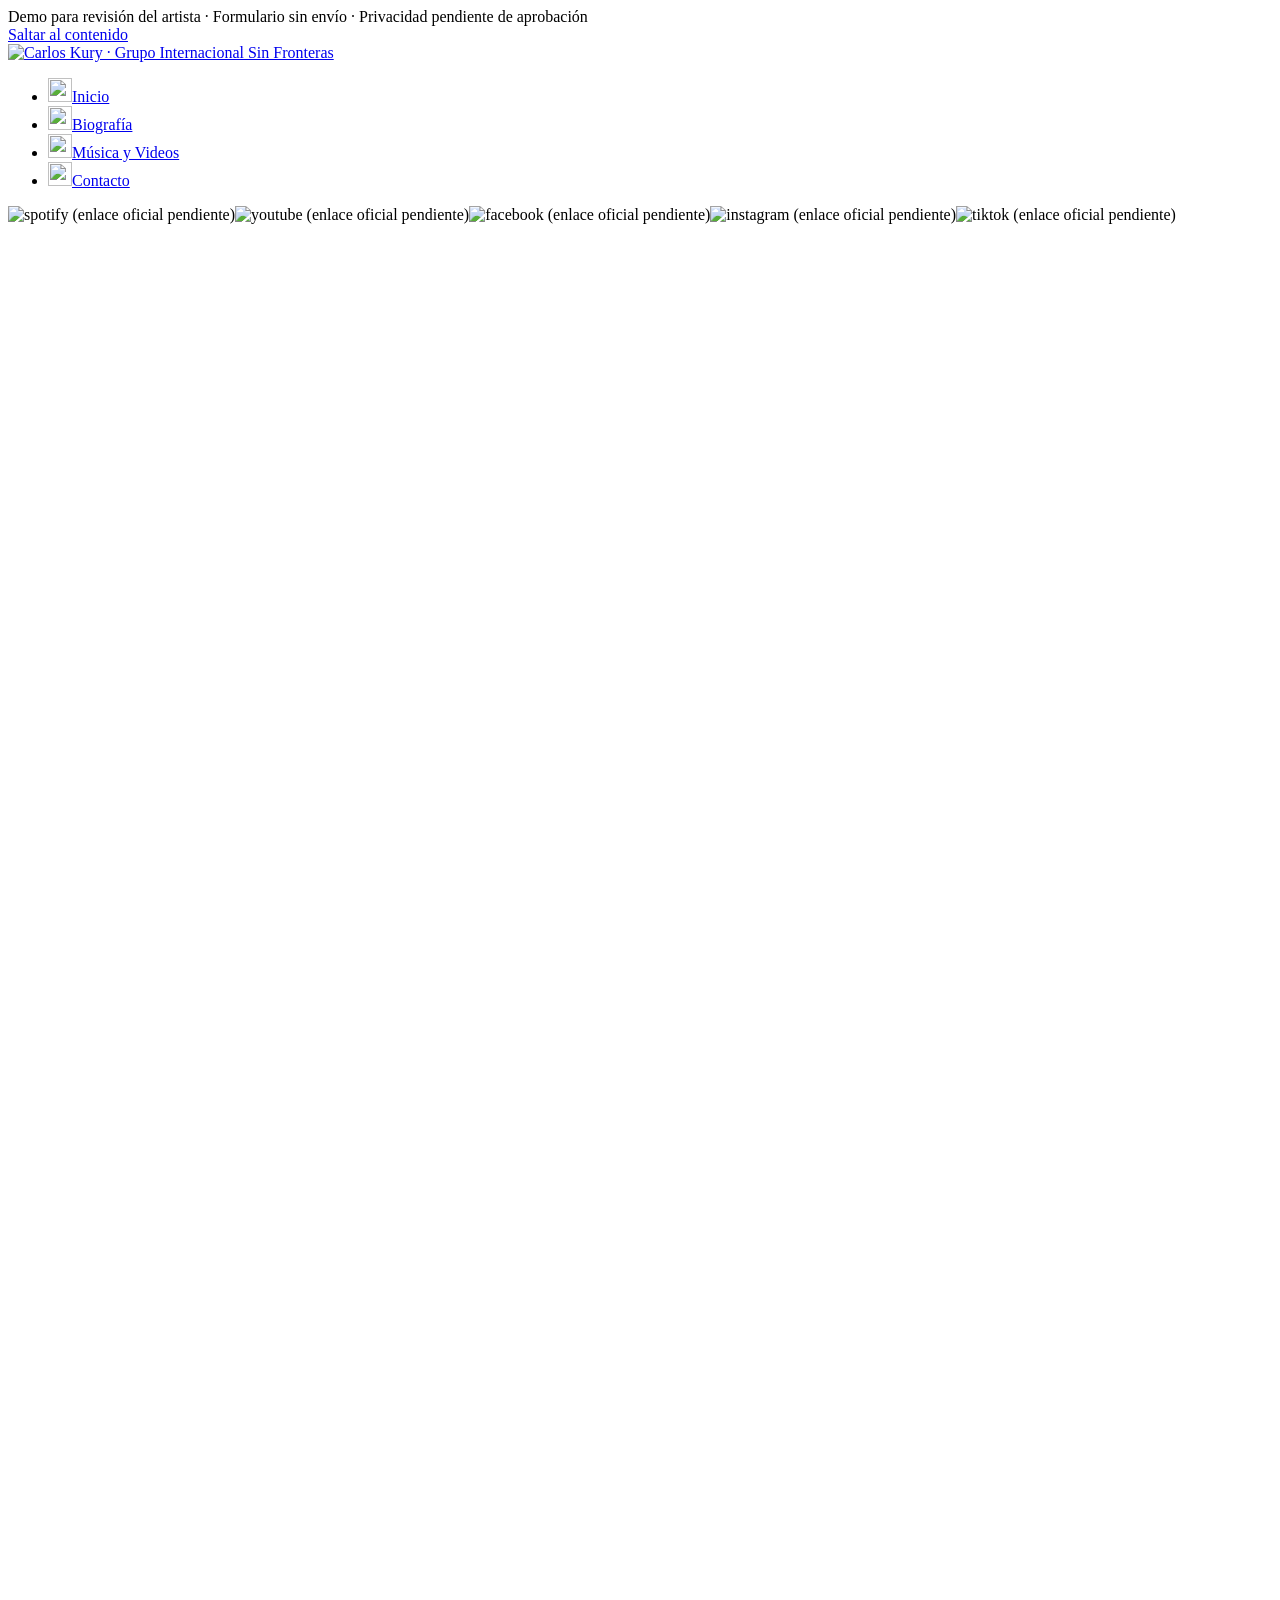
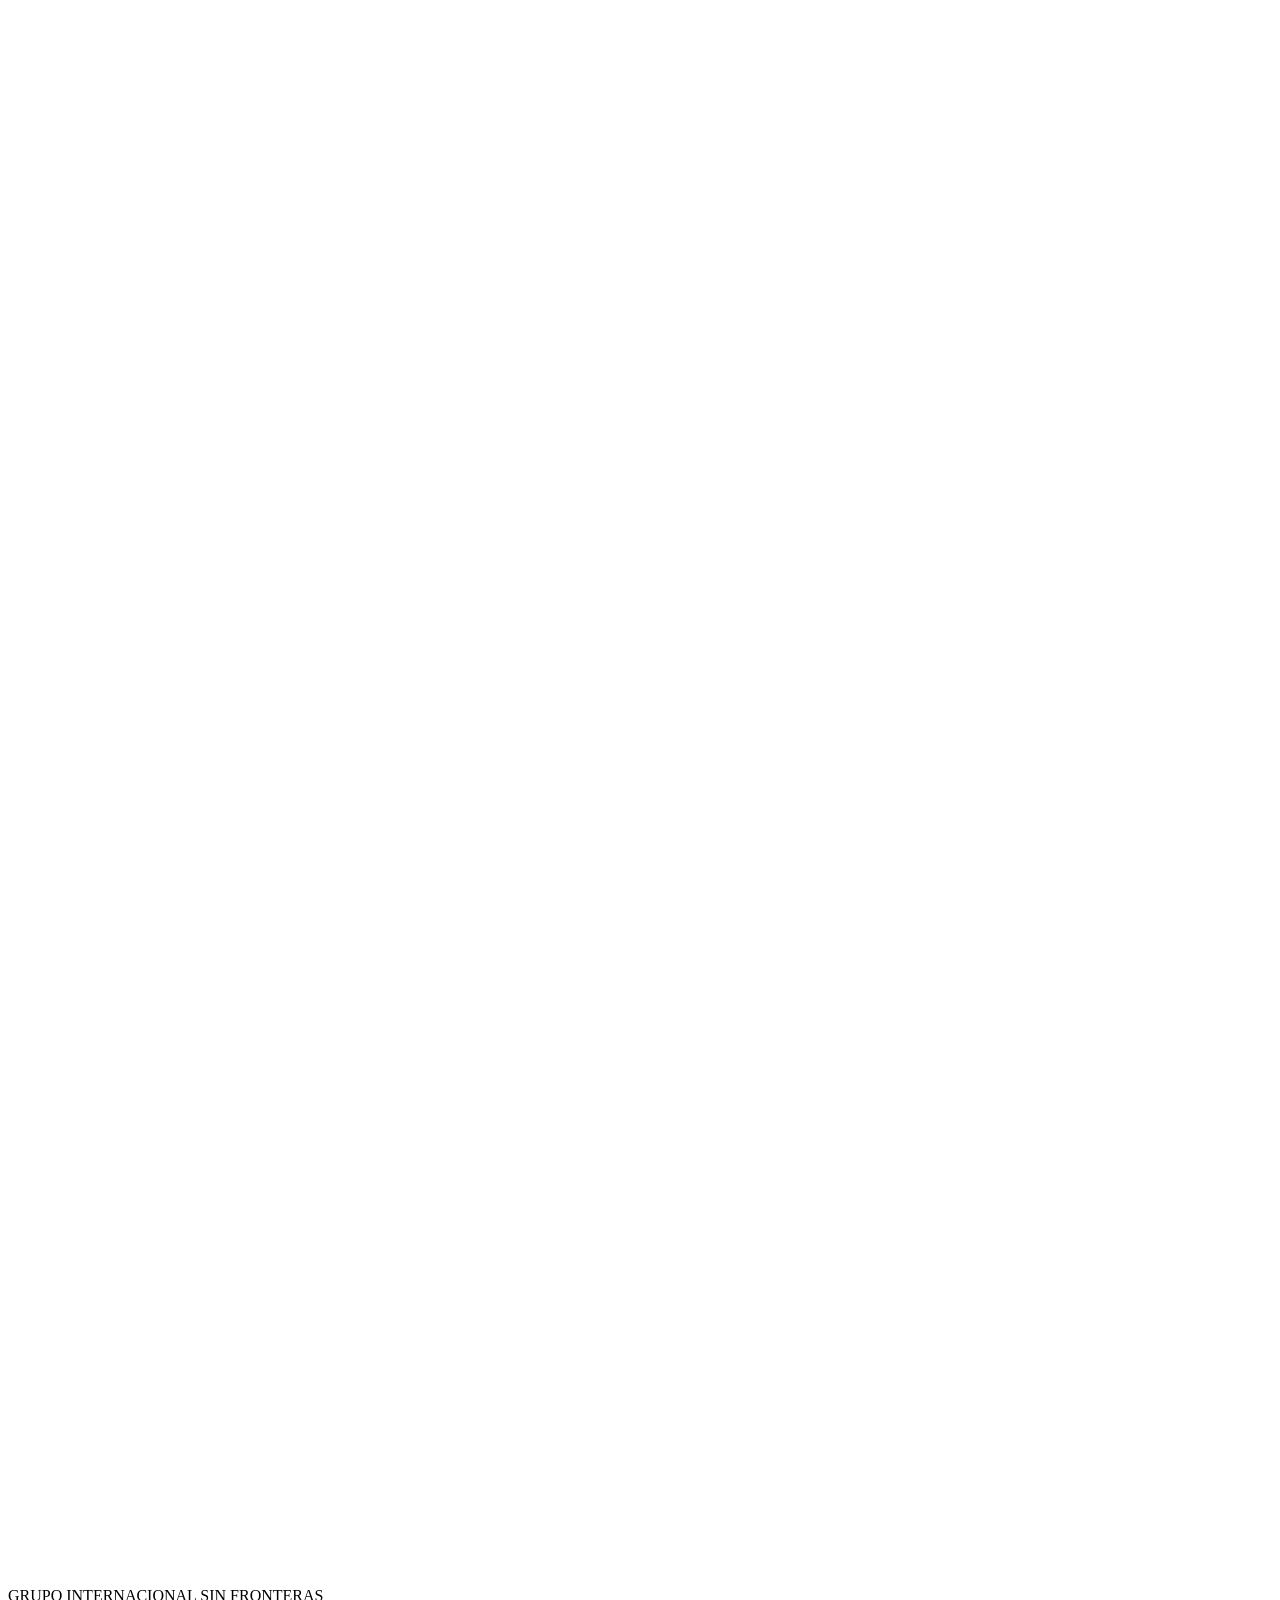
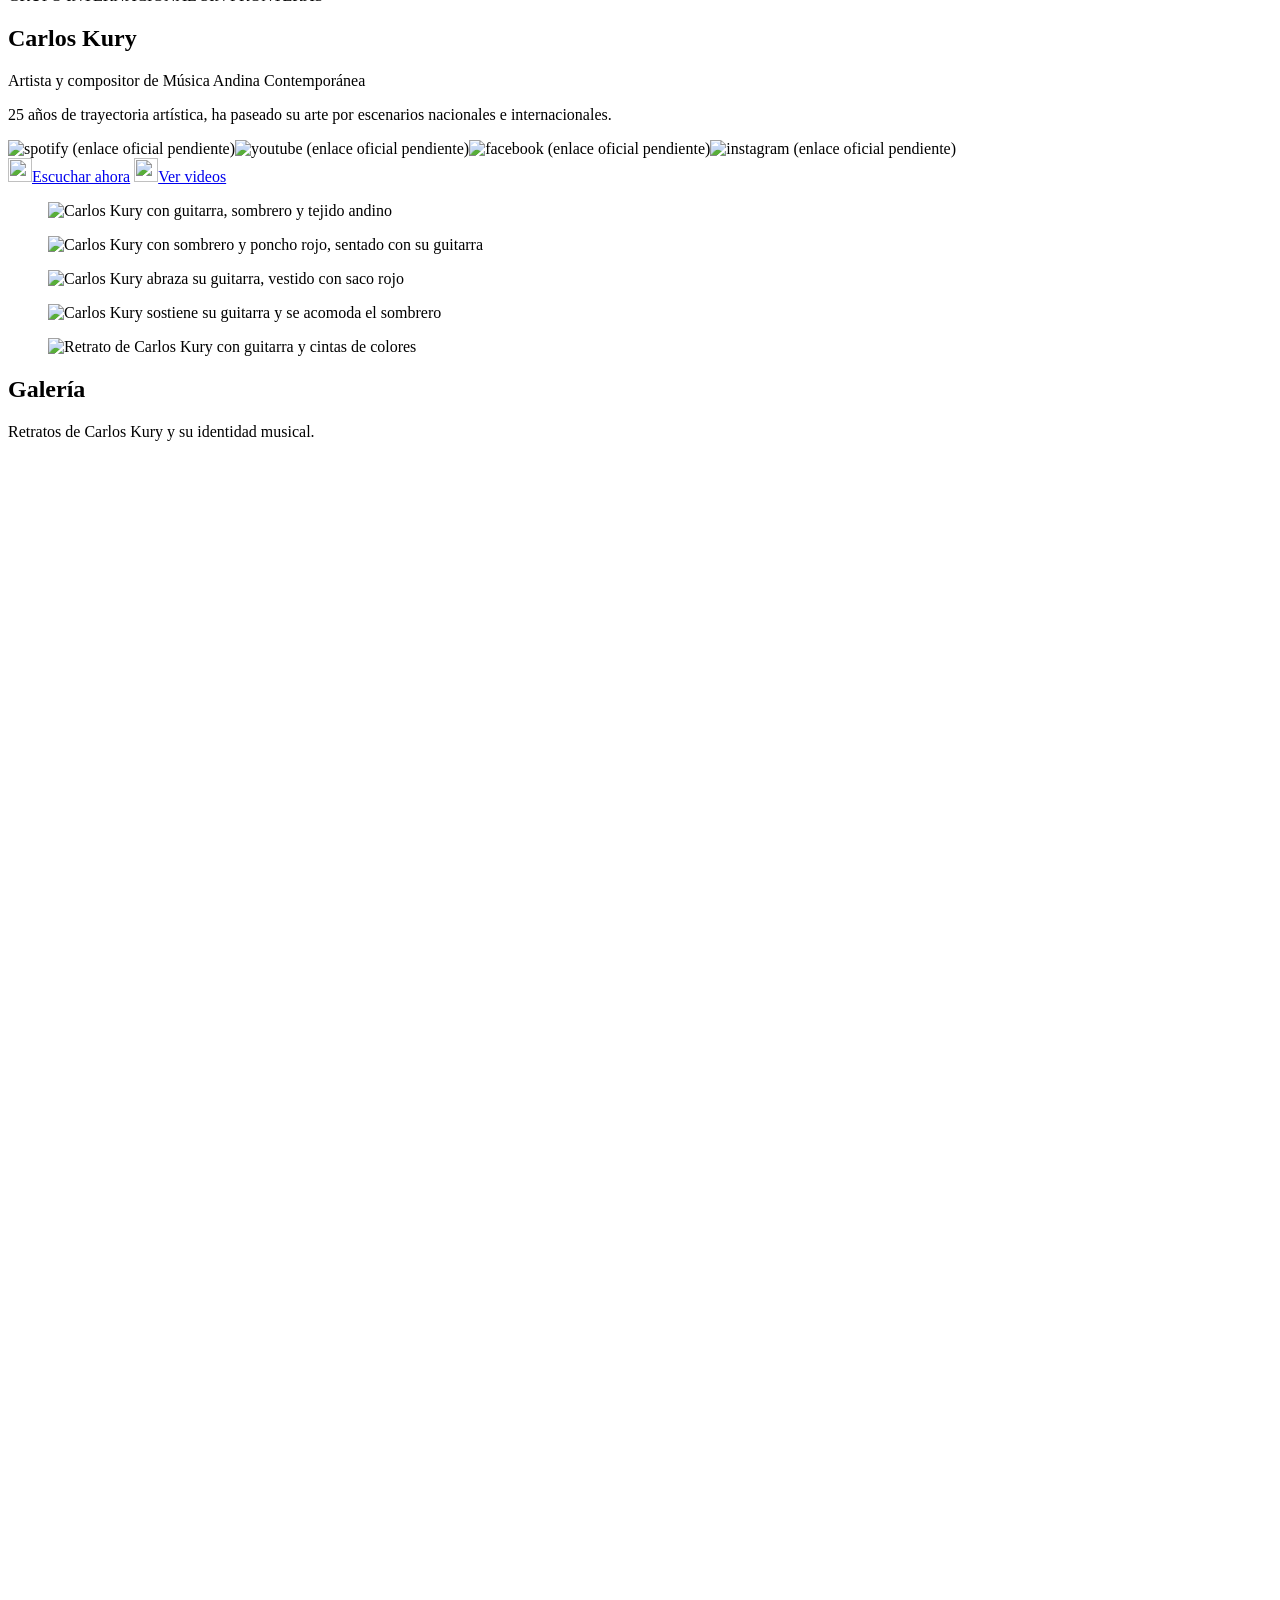
==== index.html @ 1be1000a "Add files via upload" ====
<!doctype html>
<html lang="es">
<head>
  <meta charset="utf-8">
  <meta name="viewport" content="width=device-width, initial-scale=1">
  <meta name="description" content="Carlos Kury y su Grupo Internacional Sin Fronteras. Música Andina Contemporánea.">
  <title>Carlos Kury · Inicio</title>
  <link rel="stylesheet" href="css/tokens.css">
  <link rel="stylesheet" href="css/styles.css">
  <link rel="stylesheet" href="css/intro.css">
  <script src="js/intro.js" defer></script>
  <script src="js/main.js" defer></script>
  <script src="js/gallery.js" defer></script>
  <script src="js/music.js" defer></script>
  <script src="js/spotify.js" defer></script>
  <script src="js/videos.js" defer></script>
  <meta name="robots" content="noindex, nofollow">
</head>
<body id="arriba">
  <aside class="demo-notice" aria-label="Estado del sitio">Demo para revisión del artista · Formulario sin envío · Privacidad pendiente de aprobación</aside>
  <div class="artist-intro" role="dialog" aria-modal="true" aria-label="Presentación de Carlos Kury" hidden>
    <img class="artist-intro__logo" src="assets/images/a709b.png" width="3489" height="1203" alt="Carlos Kury · Grupo Internacional Sin Fronteras" decoding="async">
    <button class="artist-intro__skip" type="button">Saltar intro</button>
  </div>
  <a class="skip-link" href="#contenido">Saltar al contenido</a>
  <header class="header">
    <div class="header__inner">
      <a class="brand" href="index.html" aria-label="Carlos Kury, Inicio"><img src="assets/images/optimized/a709b-340.webp" srcset="assets/images/optimized/a709b-170.webp 1x, assets/images/optimized/a709b-340.webp 2x, assets/images/optimized/a709b-510.webp 3x" width="170" height="58" alt="Carlos Kury · Grupo Internacional Sin Fronteras"></a>
      <button class="menu-toggle" type="button" aria-expanded="false" aria-controls="navegacion" aria-label="Abrir menú" hidden>
        <img class="menu-toggle__open" src="assets/icons/5ea86.svg" width="24" height="24" alt="">
        <img class="menu-toggle__close" src="assets/icons/0c98d.svg" width="24" height="24" alt="">
      </button>
      <div class="header__navigation" id="navegacion">
        <nav aria-label="Navegación principal">
          <ul class="nav-list">
            <li><a class="nav-link" href="index.html" aria-current="page"><img src="assets/icons/63a29.svg" width="24" height="24" alt="">Inicio</a></li>
            <li><a class="nav-link" href="nosotros.html"><img src="assets/icons/14fbd.svg" width="24" height="24" alt="">Biografía</a></li>
            <li><a class="nav-link" href="musica-y-videos.html"><img src="assets/icons/886fa.svg" width="24" height="24" alt="">Música y Videos</a></li>
            <li><a class="nav-link" href="contacto.html"><img src="assets/icons/ec4e2.svg" width="24" height="24" alt="">Contacto</a></li>
          </ul>
        </nav>
        <div class="socials" aria-label="Plataformas digitales; enlaces oficiales pendientes"><span class="socials__item" title="spotify: enlace oficial pendiente"><img src="assets/icons/c1be1.svg" width="24" height="24" alt="spotify (enlace oficial pendiente)"></span><span class="socials__item" title="youtube: enlace oficial pendiente"><img src="assets/icons/a0c02.svg" width="24" height="24" alt="youtube (enlace oficial pendiente)"></span><span class="socials__item" title="facebook: enlace oficial pendiente"><img src="assets/icons/9671b.svg" width="24" height="24" alt="facebook (enlace oficial pendiente)"></span><span class="socials__item" title="instagram: enlace oficial pendiente"><img src="assets/icons/aaa4f.svg" width="24" height="24" alt="instagram (enlace oficial pendiente)"></span><span class="socials__item" title="tiktok: enlace oficial pendiente"><img src="assets/icons/0e75f.svg" width="24" height="24" alt="tiktok (enlace oficial pendiente)"></span></div>
      </div>
    </div>
  </header>
  <main id="contenido" tabindex="-1">
    <section class="hero official-hero official-hero--home" aria-labelledby="titulo">
      <img class="hero__image" src="assets/images/official/kury-0507-800.webp" srcset="assets/images/official/kury-0507-480.webp 480w, assets/images/official/kury-0507-800.webp 800w, assets/images/official/kury-0507-1200.webp 1200w, assets/images/official/kury-0507-1800.webp 1800w" sizes="(max-width: 767px) 100vw, 60vw" width="4069" height="6143" alt="" fetchpriority="high" decoding="async">
      
      <div class="hero__content">
        <p class="eyebrow">GRUPO INTERNACIONAL SIN FRONTERAS</p>
        <h1 id="titulo">Carlos Kury</h1>
        <p>Artista y compositor de Música Andina Contemporánea</p>
        <p>25 años de trayectoria artística, ha paseado su arte por escenarios nacionales e internacionales.</p>
        <div class="socials" aria-label="Plataformas digitales; enlaces oficiales pendientes"><span class="socials__item" title="spotify: enlace oficial pendiente"><img src="assets/icons/c1be1.svg" width="24" height="24" alt="spotify (enlace oficial pendiente)"></span><span class="socials__item" title="youtube: enlace oficial pendiente"><img src="assets/icons/a0c02.svg" width="24" height="24" alt="youtube (enlace oficial pendiente)"></span><span class="socials__item" title="facebook: enlace oficial pendiente"><img src="assets/icons/9671b.svg" width="24" height="24" alt="facebook (enlace oficial pendiente)"></span><span class="socials__item" title="instagram: enlace oficial pendiente"><img src="assets/icons/aaa4f.svg" width="24" height="24" alt="instagram (enlace oficial pendiente)"></span></div>
        <div class="hero__actions">
          <a class="button button--primary" href="musica-y-videos.html#spotify"><img src="assets/icons/dac3b.svg" width="24" height="24" alt="">Escuchar ahora</a>
          <a class="button button--secondary" href="#videos"><img src="assets/icons/bdbb2.svg" width="24" height="24" alt="">Ver videos</a>
        </div>
      </div>
    </section>
    <section class="artist-carousel" aria-label="Carrusel de fotografías oficiales de Carlos Kury">
      <button class="carousel-pause" type="button" data-carousel-pause aria-controls="fotos" aria-label="Pausar carrusel" title="Pausar carrusel" aria-pressed="false" hidden>Ⅱ</button>
      <div class="artist-carousel__track" id="fotos" tabindex="0" role="region" aria-label="Fotografías de Carlos Kury; desliza o usa las flechas"><figure class="artist-carousel__slide"><img class="" src="assets/images/official/kury-0507-800.webp" srcset="assets/images/official/kury-0507-480.webp 480w, assets/images/official/kury-0507-800.webp 800w, assets/images/official/kury-0507-1200.webp 1200w, assets/images/official/kury-0507-1800.webp 1800w" sizes="(max-width: 767px) 260px, 380px" width="4069" height="6143" alt="Carlos Kury con guitarra, sombrero y tejido andino" loading="lazy" decoding="async"></figure>
<figure class="artist-carousel__slide"><img class="" src="assets/images/official/kury-014-800.webp" srcset="assets/images/official/kury-014-480.webp 480w, assets/images/official/kury-014-800.webp 800w, assets/images/official/kury-014-1200.webp 1200w, assets/images/official/kury-014-1800.webp 1800w" sizes="(max-width: 767px) 260px, 380px" width="4480" height="6720" alt="Carlos Kury con sombrero y poncho rojo, sentado con su guitarra" loading="lazy" decoding="async"></figure>
<figure class="artist-carousel__slide"><img class="" src="assets/images/official/kury-002-800.webp" srcset="assets/images/official/kury-002-480.webp 480w, assets/images/official/kury-002-800.webp 800w, assets/images/official/kury-002-1200.webp 1200w, assets/images/official/kury-002-1800.webp 1800w" sizes="(max-width: 767px) 260px, 380px" width="4480" height="6720" alt="Carlos Kury abraza su guitarra, vestido con saco rojo" loading="lazy" decoding="async"></figure>
<figure class="artist-carousel__slide"><img class="" src="assets/images/official/kury-0494-800.webp" srcset="assets/images/official/kury-0494-480.webp 480w, assets/images/official/kury-0494-800.webp 800w, assets/images/official/kury-0494-1200.webp 1200w, assets/images/official/kury-0494-1800.webp 1800w" sizes="(max-width: 767px) 260px, 380px" width="4069" height="6143" alt="Carlos Kury sostiene su guitarra y se acomoda el sombrero" loading="lazy" decoding="async"></figure>
<figure class="artist-carousel__slide"><img class="" src="assets/images/official/kury-022-800.webp" srcset="assets/images/official/kury-022-480.webp 480w, assets/images/official/kury-022-800.webp 800w, assets/images/official/kury-022-1200.webp 1200w, assets/images/official/kury-022-1800.webp 1800w" sizes="(max-width: 767px) 260px, 380px" width="4480" height="6720" alt="Retrato de Carlos Kury con guitarra y cintas de colores" loading="lazy" decoding="async"></figure></div>
      <button class="carousel-arrow carousel-arrow--prev" type="button" data-scroll="-1" aria-controls="fotos" aria-label="Fotografía anterior" hidden><img src="assets/icons/1b2a3.svg" width="24" height="24" alt=""></button>
      <button class="carousel-arrow carousel-arrow--next" type="button" data-scroll="1" aria-controls="fotos" aria-label="Fotografía siguiente" hidden><img src="assets/icons/1b2a3.svg" width="24" height="24" alt=""></button>
    </section>
    <section class="section gallery" aria-labelledby="galeria-titulo">
      <h2 id="galeria-titulo">Galería</h2>
      <p>Retratos de Carlos Kury y su identidad musical.</p>
      <div class="gallery__grid" tabindex="0" role="region" aria-label="Galería de seis fotografías de Carlos Kury; desplazamiento vertical en móvil"><figure class="gallery__item"><img class="" src="assets/images/official/kury-012-1800.webp" srcset="assets/images/official/kury-012-800.webp 800w, assets/images/official/kury-012-1200.webp 1200w, assets/images/official/kury-012-1800.webp 1800w" sizes="(max-width: 767px) 800px, 1200px" width="4480" height="6720" alt="Carlos Kury con guitarra y poncho andino" loading="lazy" decoding="async"></figure>
<figure class="gallery__item"><img class="" src="assets/images/official/kury-004-1800.webp" srcset="assets/images/official/kury-004-800.webp 800w, assets/images/official/kury-004-1200.webp 1200w, assets/images/official/kury-004-1800.webp 1800w" sizes="(max-width: 767px) 800px, 1200px" width="6720" height="4480" alt="Carlos Kury con saco rojo y guitarra sobre sus piernas" loading="lazy" decoding="async"></figure>
<figure class="gallery__item"><img class="" src="assets/images/official/kury-019-1800.webp" srcset="assets/images/official/kury-019-800.webp 800w, assets/images/official/kury-019-1200.webp 1200w, assets/images/official/kury-019-1800.webp 1800w" sizes="(max-width: 767px) 800px, 1200px" width="6720" height="4480" alt="Carlos Kury interpreta su guitarra con saco claro" loading="lazy" decoding="async"></figure>
<figure class="gallery__item"><img class="" src="assets/images/official/kury-014-1800.webp" srcset="assets/images/official/kury-014-800.webp 800w, assets/images/official/kury-014-1200.webp 1200w, assets/images/official/kury-014-1800.webp 1800w" sizes="(max-width: 767px) 800px, 1200px" width="4480" height="6720" alt="Carlos Kury con sombrero y poncho rojo, sentado con su guitarra" loading="lazy" decoding="async"></figure>
<figure class="gallery__item"><img class="" src="assets/images/official/kury-022-1800.webp" srcset="assets/images/official/kury-022-800.webp 800w, assets/images/official/kury-022-1200.webp 1200w, assets/images/official/kury-022-1800.webp 1800w" sizes="(max-width: 767px) 800px, 1200px" width="4480" height="6720" alt="Retrato de Carlos Kury con guitarra y cintas de colores" loading="lazy" decoding="async"></figure>
<figure class="gallery__item"><img class="" src="assets/images/official/kury-002-1800.webp" srcset="assets/images/official/kury-002-800.webp 800w, assets/images/official/kury-002-1200.webp 1200w, assets/images/official/kury-002-1800.webp 1800w" sizes="(max-width: 767px) 800px, 1200px" width="4480" height="6720" alt="Carlos Kury abraza su guitarra, vestido con saco rojo" loading="lazy" decoding="async"></figure></div>
    </section>
    <section class="section biography" id="biografia" aria-labelledby="biografia-titulo">
      <figure class="biography__photo"><img class="" src="assets/images/official/kury-017-800.webp" srcset="assets/images/official/kury-017-480.webp 480w, assets/images/official/kury-017-800.webp 800w, assets/images/official/kury-017-1200.webp 1200w, assets/images/official/kury-017-1800.webp 1800w" sizes="(max-width: 767px) calc(100vw - 48px), 46vw" width="4480" height="6720" alt="Carlos Kury con saco claro abrazando su guitarra" loading="lazy" decoding="async"></figure>
      <div class="biography__text"><h2 id="biografia-titulo">Biografía</h2><p>Carlos Kury nació en la villa primaveral de Ocobamba – Apurímac es uno de los grandes referentes de la música peruana y latinoamericana. Cantautor y compositor, ha construido una trayectoria marcada por canciones que conectan con su público.</p>
<p>Su música combina las vivencias de su juventud, la sensibilidad del campo, historias y sonidos que brotan de su corazón, creando una propuesta de huayno que acarician el alma y otros que hacen bailar, carnavales jocosos y temas para dedicar.</p>
<p>Su pasión por la música le ha permitido compartir escenario con grandes intérpretes de su época y gozar del aplauso de los referentes del huayno de oro, su gran sensibilidad y voz peculiar lo ha llevado a realizar colaboraciones artísticas.</p>
<p>Su carrera con más de dos décadas de trayectoria lo han llevado a escenarios internacionales como: Bolivia, Argentina, Chile y Brasil, interpretando y compartiendo nuevas canciones, manteniendo intacta su pasión por la música y por conectar con su público.</p>
        <p class="label">Plataformas digitales</p><div class="socials" aria-label="Plataformas digitales; enlaces oficiales pendientes"><span class="socials__item" title="spotify: enlace oficial pendiente"><img src="assets/icons/c1be1.svg" width="24" height="24" alt="spotify (enlace oficial pendiente)"></span><span class="socials__item" title="youtube: enlace oficial pendiente"><img src="assets/icons/a0c02.svg" width="24" height="24" alt="youtube (enlace oficial pendiente)"></span><span class="socials__item" title="tiktok: enlace oficial pendiente"><img src="assets/icons/0e75f.svg" width="24" height="24" alt="tiktok (enlace oficial pendiente)"></span><span class="socials__item" title="music: enlace oficial pendiente"><img src="assets/icons/886fa.svg" width="24" height="24" alt="music (enlace oficial pendiente)"></span></div>
      </div>
    </section>
    <section class="section message" aria-labelledby="mensaje-titulo">
      <h2 class="eyebrow" id="mensaje-titulo">MENSAJE DEL ARTISTA</h2>
      <p class="message__title">Carlos Kury y su Grupo Internacional Sin Fronteras</p>
      <p>Te da la bienvenida a su página oficial</p>
      <p>Sigamos compartiendo vivencias y música</p>
      <p class="label">Carlos Kury</p>
    </section>
    <section class="section media-section" aria-label="Música y Videos">
      <h2 id="musica">Música</h2>
      <div class="music-carousel" role="region" aria-roledescription="carrusel" aria-labelledby="musica">
      <div class="media-track media-track--albums" id="canciones" tabindex="0" aria-label="Canciones: usa las flechas del teclado o desliza para navegar"><article class="media-card" data-spotify-card><img src="assets/images/spotify/7DiQAdqxluGgfFGqHdAdt5.jpg" width="300" height="300" loading="lazy" decoding="async" alt="Portada de Presentía"><h3>Presentía</h3><div class="home-spotify-actions"><button class="button button--primary" type="button" data-spotify-open data-spotify-type="track" data-spotify-id="7DiQAdqxluGgfFGqHdAdt5" aria-controls="home-spotify-7DiQAdqxluGgfFGqHdAdt5" aria-expanded="false" aria-label="Reproducir Presentía" hidden><svg width="16" height="16" viewBox="0 0 24 24" fill="currentColor" aria-hidden="true"><path d="M8 5v14l11-7z"/></svg><span>Reproducir</span></button><a class="home-spotify-link" href="https://open.spotify.com/track/7DiQAdqxluGgfFGqHdAdt5" target="_blank" rel="noopener noreferrer" aria-label="Escuchar Presentía en Spotify (nueva pestaña)">Abrir en Spotify ↗</a></div><div class="home-spotify-player" id="home-spotify-7DiQAdqxluGgfFGqHdAdt5" role="region" aria-label="Reproductor Spotify: Presentía" hidden></div></article>
<article class="media-card" data-spotify-card><img src="assets/images/spotify/46mtAiIezzo6vxGd6k2GXT.jpg" width="300" height="300" loading="lazy" decoding="async" alt="Portada de Decide De Una Vez"><h3>Decide De Una Vez</h3><div class="home-spotify-actions"><button class="button button--primary" type="button" data-spotify-open data-spotify-type="track" data-spotify-id="46mtAiIezzo6vxGd6k2GXT" aria-controls="home-spotify-46mtAiIezzo6vxGd6k2GXT" aria-expanded="false" aria-label="Reproducir Decide De Una Vez" hidden><svg width="16" height="16" viewBox="0 0 24 24" fill="currentColor" aria-hidden="true"><path d="M8 5v14l11-7z"/></svg><span>Reproducir</span></button><a class="home-spotify-link" href="https://open.spotify.com/track/46mtAiIezzo6vxGd6k2GXT" target="_blank" rel="noopener noreferrer" aria-label="Escuchar Decide De Una Vez en Spotify (nueva pestaña)">Abrir en Spotify ↗</a></div><div class="home-spotify-player" id="home-spotify-46mtAiIezzo6vxGd6k2GXT" role="region" aria-label="Reproductor Spotify: Decide De Una Vez" hidden></div></article>
<article class="media-card" data-spotify-card><img src="assets/images/spotify/78SQr8XA9dYWohoZJXmABl.jpg" width="300" height="300" loading="lazy" decoding="async" alt="Portada de Cansado de sufrir"><h3>Cansado de sufrir</h3><div class="home-spotify-actions"><button class="button button--primary" type="button" data-spotify-open data-spotify-type="track" data-spotify-id="78SQr8XA9dYWohoZJXmABl" aria-controls="home-spotify-78SQr8XA9dYWohoZJXmABl" aria-expanded="false" aria-label="Reproducir Cansado de sufrir" hidden><svg width="16" height="16" viewBox="0 0 24 24" fill="currentColor" aria-hidden="true"><path d="M8 5v14l11-7z"/></svg><span>Reproducir</span></button><a class="home-spotify-link" href="https://open.spotify.com/track/78SQr8XA9dYWohoZJXmABl" target="_blank" rel="noopener noreferrer" aria-label="Escuchar Cansado de sufrir en Spotify (nueva pestaña)">Abrir en Spotify ↗</a></div><div class="home-spotify-player" id="home-spotify-78SQr8XA9dYWohoZJXmABl" role="region" aria-label="Reproductor Spotify: Cansado de sufrir" hidden></div></article>
<article class="media-card" data-spotify-card><img src="assets/images/spotify/1bipgVdy3BUcffcYj7bFbu.jpg" width="300" height="300" loading="lazy" decoding="async" alt="Portada de Roncito Cartavio"><h3>Roncito Cartavio</h3><div class="home-spotify-actions"><button class="button button--primary" type="button" data-spotify-open data-spotify-type="track" data-spotify-id="1bipgVdy3BUcffcYj7bFbu" aria-controls="home-spotify-1bipgVdy3BUcffcYj7bFbu" aria-expanded="false" aria-label="Reproducir Roncito Cartavio" hidden><svg width="16" height="16" viewBox="0 0 24 24" fill="currentColor" aria-hidden="true"><path d="M8 5v14l11-7z"/></svg><span>Reproducir</span></button><a class="home-spotify-link" href="https://open.spotify.com/track/1bipgVdy3BUcffcYj7bFbu" target="_blank" rel="noopener noreferrer" aria-label="Escuchar Roncito Cartavio en Spotify (nueva pestaña)">Abrir en Spotify ↗</a></div><div class="home-spotify-player" id="home-spotify-1bipgVdy3BUcffcYj7bFbu" role="region" aria-label="Reproductor Spotify: Roncito Cartavio" hidden></div></article>
<article class="media-card" data-spotify-card><img src="assets/images/spotify/09QCykSWvRFlncjJPQXu60.jpg" width="300" height="300" loading="lazy" decoding="async" alt="Portada de Cervecita"><h3>Cervecita</h3><div class="home-spotify-actions"><button class="button button--primary" type="button" data-spotify-open data-spotify-type="track" data-spotify-id="09QCykSWvRFlncjJPQXu60" aria-controls="home-spotify-09QCykSWvRFlncjJPQXu60" aria-expanded="false" aria-label="Reproducir Cervecita" hidden><svg width="16" height="16" viewBox="0 0 24 24" fill="currentColor" aria-hidden="true"><path d="M8 5v14l11-7z"/></svg><span>Reproducir</span></button><a class="home-spotify-link" href="https://open.spotify.com/track/09QCykSWvRFlncjJPQXu60" target="_blank" rel="noopener noreferrer" aria-label="Escuchar Cervecita en Spotify (nueva pestaña)">Abrir en Spotify ↗</a></div><div class="home-spotify-player" id="home-spotify-09QCykSWvRFlncjJPQXu60" role="region" aria-label="Reproductor Spotify: Cervecita" hidden></div></article>
<article class="media-card" data-spotify-card><img src="assets/images/spotify/7b0MzlVe2qdr6VxHvjyIgz.jpg" width="300" height="300" loading="lazy" decoding="async" alt="Portada de Vengo Solterito"><h3>Vengo Solterito</h3><div class="home-spotify-actions"><button class="button button--primary" type="button" data-spotify-open data-spotify-type="track" data-spotify-id="7b0MzlVe2qdr6VxHvjyIgz" aria-controls="home-spotify-7b0MzlVe2qdr6VxHvjyIgz" aria-expanded="false" aria-label="Reproducir Vengo Solterito" hidden><svg width="16" height="16" viewBox="0 0 24 24" fill="currentColor" aria-hidden="true"><path d="M8 5v14l11-7z"/></svg><span>Reproducir</span></button><a class="home-spotify-link" href="https://open.spotify.com/track/7b0MzlVe2qdr6VxHvjyIgz" target="_blank" rel="noopener noreferrer" aria-label="Escuchar Vengo Solterito en Spotify (nueva pestaña)">Abrir en Spotify ↗</a></div><div class="home-spotify-player" id="home-spotify-7b0MzlVe2qdr6VxHvjyIgz" role="region" aria-label="Reproductor Spotify: Vengo Solterito" hidden></div></article></div>
      <div class="music-controls" hidden>
        <button class="music-arrow music-arrow--previous" type="button" data-music-step="-1" aria-controls="canciones" aria-label="Canciones anteriores"><img src="assets/icons/1b2a3.svg" width="24" height="24" alt=""></button>
        <div class="music-pagination" role="group" aria-label="Páginas de canciones"></div>
        <button class="music-arrow" type="button" data-music-step="1" aria-controls="canciones" aria-label="Canciones siguientes"><img src="assets/icons/1b2a3.svg" width="24" height="24" alt=""></button>
      </div>
      <p class="music-position" role="status" aria-live="polite" aria-atomic="true"></p>
      </div>
      <h2 id="videos">Videos</h2>
      <div class="video-carousel" role="region" aria-roledescription="carrusel" aria-labelledby="videos">
      <div class="media-track media-track--videos" id="lista-videos" tabindex="0" aria-label="Videos: usa las flechas del teclado o desliza para navegar"><article class="media-card"><a class="video-preview" href="https://www.youtube.com/watch?v=cZzpsOK4njc" data-video-url="https://www.youtube.com/watch?v=cZzpsOK4njc" target="_blank" rel="noopener noreferrer" aria-label="Reproducir Hasta Siempre Yanaca"><img src="assets/images/cZzpsOK4njc.jpg" width="480" height="360" loading="lazy" decoding="async" alt="Miniatura de Hasta Siempre Yanaca de Carlos Kury"><img class="video-preview__play" src="assets/icons/bdbb2.svg" width="24" height="24" alt=""></a><h3>Hasta Siempre Yanaca</h3><a class="youtube-link" href="https://www.youtube.com/watch?v=cZzpsOK4njc" target="_blank" rel="noopener noreferrer" aria-label="Abrir Hasta Siempre Yanaca en YouTube (nueva pestaña)">Abrir en YouTube ↗</a></article>
<article class="media-card"><a class="video-preview" href="https://www.youtube.com/watch?v=f17g6OlxvII" data-video-url="https://www.youtube.com/watch?v=f17g6OlxvII" target="_blank" rel="noopener noreferrer" aria-label="Reproducir Hasta Siempre Yanaca (2006)"><img src="assets/images/f17g6OlxvII.jpg" width="480" height="360" loading="lazy" decoding="async" alt="Miniatura de Hasta Siempre Yanaca (2006) de Carlos Kury"><img class="video-preview__play" src="assets/icons/bdbb2.svg" width="24" height="24" alt=""></a><h3>Hasta Siempre Yanaca (2006)</h3><a class="youtube-link" href="https://www.youtube.com/watch?v=f17g6OlxvII" target="_blank" rel="noopener noreferrer" aria-label="Abrir Hasta Siempre Yanaca (2006) en YouTube (nueva pestaña)">Abrir en YouTube ↗</a></article>
<article class="media-card"><a class="video-preview" href="https://www.youtube.com/watch?v=8xu4BnNQAP8" data-video-url="https://www.youtube.com/watch?v=8xu4BnNQAP8" target="_blank" rel="noopener noreferrer" aria-label="Reproducir Sirenayan (Carnavales)"><img src="assets/images/8xu4BnNQAP8.jpg" width="480" height="360" loading="lazy" decoding="async" alt="Miniatura de Sirenayan (Carnavales) de Carlos Kury"><img class="video-preview__play" src="assets/icons/bdbb2.svg" width="24" height="24" alt=""></a><h3>Sirenayan (Carnavales)</h3><a class="youtube-link" href="https://www.youtube.com/watch?v=8xu4BnNQAP8" target="_blank" rel="noopener noreferrer" aria-label="Abrir Sirenayan (Carnavales) en YouTube (nueva pestaña)">Abrir en YouTube ↗</a></article>
<article class="media-card"><a class="video-preview" href="https://www.youtube.com/watch?v=A7UjnlMDLvY" data-video-url="https://www.youtube.com/watch?v=A7UjnlMDLvY" target="_blank" rel="noopener noreferrer" aria-label="Reproducir Si Lloras Por Mi (Huayno)"><img src="assets/images/A7UjnlMDLvY.jpg" width="480" height="360" loading="lazy" decoding="async" alt="Miniatura de Si Lloras Por Mi (Huayno) de Carlos Kury"><img class="video-preview__play" src="assets/icons/bdbb2.svg" width="24" height="24" alt=""></a><h3>Si Lloras Por Mi (Huayno)</h3><a class="youtube-link" href="https://www.youtube.com/watch?v=A7UjnlMDLvY" target="_blank" rel="noopener noreferrer" aria-label="Abrir Si Lloras Por Mi (Huayno) en YouTube (nueva pestaña)">Abrir en YouTube ↗</a></article>
<article class="media-card"><a class="video-preview" href="https://www.youtube.com/watch?v=LX_mz8MEkiY" data-video-url="https://www.youtube.com/watch?v=LX_mz8MEkiY" target="_blank" rel="noopener noreferrer" aria-label="Reproducir Rio Churin (Huayno)"><img src="assets/images/LX_mz8MEkiY.jpg" width="480" height="360" loading="lazy" decoding="async" alt="Miniatura de Rio Churin (Huayno) de Carlos Kury"><img class="video-preview__play" src="assets/icons/bdbb2.svg" width="24" height="24" alt=""></a><h3>Rio Churin (Huayno)</h3><a class="youtube-link" href="https://www.youtube.com/watch?v=LX_mz8MEkiY" target="_blank" rel="noopener noreferrer" aria-label="Abrir Rio Churin (Huayno) en YouTube (nueva pestaña)">Abrir en YouTube ↗</a></article>
<article class="media-card"><a class="video-preview" href="https://www.youtube.com/watch?v=qTdK6Etz6Kw" data-video-url="https://www.youtube.com/watch?v=qTdK6Etz6Kw" target="_blank" rel="noopener noreferrer" aria-label="Reproducir Ponchito Rojo (Huayno)"><img src="assets/images/qTdK6Etz6Kw.jpg" width="480" height="360" loading="lazy" decoding="async" alt="Miniatura de Ponchito Rojo (Huayno) de Carlos Kury"><img class="video-preview__play" src="assets/icons/bdbb2.svg" width="24" height="24" alt=""></a><h3>Ponchito Rojo (Huayno)</h3><a class="youtube-link" href="https://www.youtube.com/watch?v=qTdK6Etz6Kw" target="_blank" rel="noopener noreferrer" aria-label="Abrir Ponchito Rojo (Huayno) en YouTube (nueva pestaña)">Abrir en YouTube ↗</a></article>
<article class="media-card"><a class="video-preview" href="https://www.youtube.com/watch?v=UolSYIt3j-Y" data-video-url="https://www.youtube.com/watch?v=UolSYIt3j-Y" target="_blank" rel="noopener noreferrer" aria-label="Reproducir Papel Sellado (Huayno)"><img src="assets/images/UolSYIt3j-Y.jpg" width="480" height="360" loading="lazy" decoding="async" alt="Miniatura de Papel Sellado (Huayno) de Carlos Kury"><img class="video-preview__play" src="assets/icons/bdbb2.svg" width="24" height="24" alt=""></a><h3>Papel Sellado (Huayno)</h3><a class="youtube-link" href="https://www.youtube.com/watch?v=UolSYIt3j-Y" target="_blank" rel="noopener noreferrer" aria-label="Abrir Papel Sellado (Huayno) en YouTube (nueva pestaña)">Abrir en YouTube ↗</a></article>
<article class="media-card"><a class="video-preview" href="https://www.youtube.com/watch?v=fMQDOI99XdI" data-video-url="https://www.youtube.com/watch?v=fMQDOI99XdI" target="_blank" rel="noopener noreferrer" aria-label="Reproducir Mi Mollecito (Huayno)"><img src="assets/images/fMQDOI99XdI.jpg" width="480" height="360" loading="lazy" decoding="async" alt="Miniatura de Mi Mollecito (Huayno) de Carlos Kury"><img class="video-preview__play" src="assets/icons/bdbb2.svg" width="24" height="24" alt=""></a><h3>Mi Mollecito (Huayno)</h3><a class="youtube-link" href="https://www.youtube.com/watch?v=fMQDOI99XdI" target="_blank" rel="noopener noreferrer" aria-label="Abrir Mi Mollecito (Huayno) en YouTube (nueva pestaña)">Abrir en YouTube ↗</a></article>
<article class="media-card"><a class="video-preview" href="https://www.youtube.com/watch?v=hghl3TVuaY8" data-video-url="https://www.youtube.com/watch?v=hghl3TVuaY8" target="_blank" rel="noopener noreferrer" aria-label="Reproducir Con Dinero o Sin Dinero (Carnavales)"><img src="assets/images/hghl3TVuaY8.jpg" width="480" height="360" loading="lazy" decoding="async" alt="Miniatura de Con Dinero o Sin Dinero (Carnavales) de Carlos Kury"><img class="video-preview__play" src="assets/icons/bdbb2.svg" width="24" height="24" alt=""></a><h3>Con Dinero o Sin Dinero (Carnavales)</h3><a class="youtube-link" href="https://www.youtube.com/watch?v=hghl3TVuaY8" target="_blank" rel="noopener noreferrer" aria-label="Abrir Con Dinero o Sin Dinero (Carnavales) en YouTube (nueva pestaña)">Abrir en YouTube ↗</a></article></div>
      <div class="music-controls" data-video-controls hidden>
        <button class="music-arrow music-arrow--previous" type="button" data-video-step="-1" aria-controls="lista-videos" aria-label="Videos anteriores"><img src="assets/icons/1b2a3.svg" width="24" height="24" alt=""></button>
        <div class="music-pagination" data-video-pagination role="group" aria-label="Páginas de videos"></div>
        <button class="music-arrow" type="button" data-video-step="1" aria-controls="lista-videos" aria-label="Videos siguientes"><img src="assets/icons/1b2a3.svg" width="24" height="24" alt=""></button>
      </div>
      <p class="music-position" data-video-position role="status" aria-live="polite" aria-atomic="true"></p>
      </div>
    </section>
    <section class="section channels" aria-labelledby="canales-titulo">
      <div class="channels__heading"><div><p class="channels__eyebrow">Carlos Kury / Conecta</p><h2 id="canales-titulo">Sígueme en</h2></div><p class="channels__intro">Música, historias y momentos para seguir conectados.</p></div>
      <div class="channels__grid"><a class="channel-card" href="musica-y-videos.html#spotify" aria-label="Escucha las canciones y álbumes en Spotify"><img src="assets/icons/c1be1.svg" width="24" height="24" alt=""><span class="channel-card__copy"><span>Spotify</span><small>La música te acompaña</small></span><span class="channel-card__state">Escucha en Spotify ↗</span></a>
<a class="channel-card" href="https://www.youtube.com" target="_blank" rel="noopener noreferrer" aria-label="YouTube: enlace genérico de referencia, perfil oficial pendiente"><img src="assets/icons/a0c02.svg" width="24" height="24" alt=""><span class="channel-card__copy"><span>YouTube</span><small>Historias en movimiento</small></span><span class="channel-card__state">Perfil oficial pendiente</span></a>
<a class="channel-card" href="https://www.instagram.com" target="_blank" rel="noopener noreferrer" aria-label="Instagram: enlace genérico de referencia, perfil oficial pendiente"><img src="assets/icons/aaa4f.svg" width="24" height="24" alt=""><span class="channel-card__copy"><span>Instagram</span><small>Más cerca del escenario</small></span><span class="channel-card__state">Perfil oficial pendiente</span></a>
<a class="channel-card" href="https://music.apple.com" target="_blank" rel="noopener noreferrer" aria-label="Apple Music: enlace genérico de referencia, perfil oficial pendiente"><svg width="24" height="24" viewBox="0 0 24 24" fill="none" stroke="#c9a45c" stroke-width="1.8" stroke-linecap="round" stroke-linejoin="round" aria-hidden="true"><path d="M9 18V5l11-2v13M9 9l11-2"/><ellipse cx="6" cy="18" rx="3" ry="2.5"/><ellipse cx="17" cy="16" rx="3" ry="2.5"/></svg><span class="channel-card__copy"><span>Apple Music</span><small>Cada nota, contigo</small></span><span class="channel-card__state">Perfil oficial pendiente</span></a></div>
    </section>
    <section class="section contact" aria-labelledby="contacto-titulo">
      <h2 id="contacto-titulo">Contacto</h2>
      <p>Hola, te doy la bienvenida. Sigamos conectados a través de la música y el huayno peruano.<br><strong>Carlos Kury</strong></p>
      <a class="button button--primary" href="contacto.html"><picture><source media="(max-width: 767px)" srcset="assets/icons/3b752.svg"><img src="assets/icons/d5d8a.svg" width="24" height="24" alt=""></picture>Ir a contacto</a>
    </section>
  </main>
  <footer class="footer">
    <div class="footer__columns">
      <div class="footer__column"><a href="index.html" aria-label="Carlos Kury, Inicio"><img class="footer__logo" src="assets/images/optimized/fc20c-300.webp" srcset="assets/images/optimized/fc20c-150.webp 1x, assets/images/optimized/fc20c-300.webp 2x, assets/images/optimized/fc20c-450.webp 3x" width="150" height="52" alt="Carlos Kury" loading="lazy"></a><p>Grupo Internacional Sin Fronteras. Música que une culturas, con el sello de Carlos Kury.</p></div>
      <nav class="footer__column" aria-label="Navegación del pie"><h2>Navegación</h2><a href="index.html" aria-current="page">Inicio</a><a href="nosotros.html">Biografía</a><a href="musica-y-videos.html">Música y Videos</a><a href="contacto.html">Contacto</a></nav>
      <div class="footer__column"><h2>Contacto</h2><p>Animamos:<br>Eventos Públicos, Privados<br>Aniversario – Fiestas Patronales<br>Gira Internacional</p><p>Grupo Internacional Sin Fronteras</p><p>Celular: pendiente de confirmación</p><a href="mailto:contacto@carloskury.com.pe">Correo: contacto@carloskury.com.pe</a></div>
      <div class="footer__column"><h2>Redes oficiales</h2><div class="socials" aria-label="Plataformas digitales; enlaces oficiales pendientes"><span class="socials__item" title="instagram: enlace oficial pendiente"><img src="assets/icons/aaa4f.svg" width="24" height="24" alt="instagram (enlace oficial pendiente)"></span><span class="socials__item" title="youtube: enlace oficial pendiente"><img src="assets/icons/a0c02.svg" width="24" height="24" alt="youtube (enlace oficial pendiente)"></span><span class="socials__item" title="spotify: enlace oficial pendiente"><img src="assets/icons/c1be1.svg" width="24" height="24" alt="spotify (enlace oficial pendiente)"></span><span class="socials__item" title="headphones: enlace oficial pendiente"><img src="assets/icons/e2b44.svg" width="24" height="24" alt="headphones (enlace oficial pendiente)"></span></div></div>
    </div>
    <hr>
    <p class="footer__copyright">© 2026 Carlos Kury · Grupo Internacional Sin Fronteras. Todos los derechos reservados.</p>
  </footer>
  <a class="back-top" href="#arriba" aria-label="Volver arriba"><img src="assets/icons/1b2a3.svg" width="24" height="24" alt=""></a>
  <dialog class="lightbox" aria-label="Visor de la galería fotográfica">
    <div class="lightbox__toolbar">
      <button class="lightbox__button" type="button" data-lightbox-close aria-label="Cerrar visor" autofocus><img src="assets/icons/0c98d.svg" width="24" height="24" alt=""></button>
    </div>
    <figure class="lightbox__stage"><img class="lightbox__image" alt="" draggable="false" hidden></figure>
    <div class="lightbox__controls">
      <button class="lightbox__button lightbox__previous" type="button" data-lightbox-step="-1" aria-label="Fotografía anterior"><img src="assets/icons/1b2a3.svg" width="24" height="24" alt=""></button>
      <p class="lightbox__counter" role="status" aria-live="polite" aria-atomic="true"></p>
      <button class="lightbox__button" type="button" data-lightbox-step="1" aria-label="Fotografía siguiente"><img src="assets/icons/1b2a3.svg" width="24" height="24" alt=""></button>
    </div>
  </dialog>
  <dialog class="video-modal" aria-labelledby="video-modal-title">
    <div class="video-modal__panel">
      <header class="video-modal__header"><h2 id="video-modal-title">Video</h2><button class="lightbox__button" type="button" data-video-close aria-label="Cerrar video" autofocus><img src="assets/icons/0c98d.svg" width="24" height="24" alt=""></button></header>
      <div class="video-modal__player"></div><p class="player-help">Si YouTube no permite la reproducción aquí, utiliza «Abrir en YouTube».</p>
      <p class="video-modal__pending" hidden>Contenido pendiente: todavía no hay un enlace de YouTube válido y aprobado para este video.</p>
    </div>
  </dialog>
  <dialog class="notice" aria-labelledby="aviso-titulo"><h2 id="aviso-titulo">Recurso pendiente</h2><p>El prototipo no incluye un enlace de reproducción aprobado para este contenido.</p><form method="dialog"><button class="button button--primary">Cerrar</button></form></dialog>
</body>
</html>
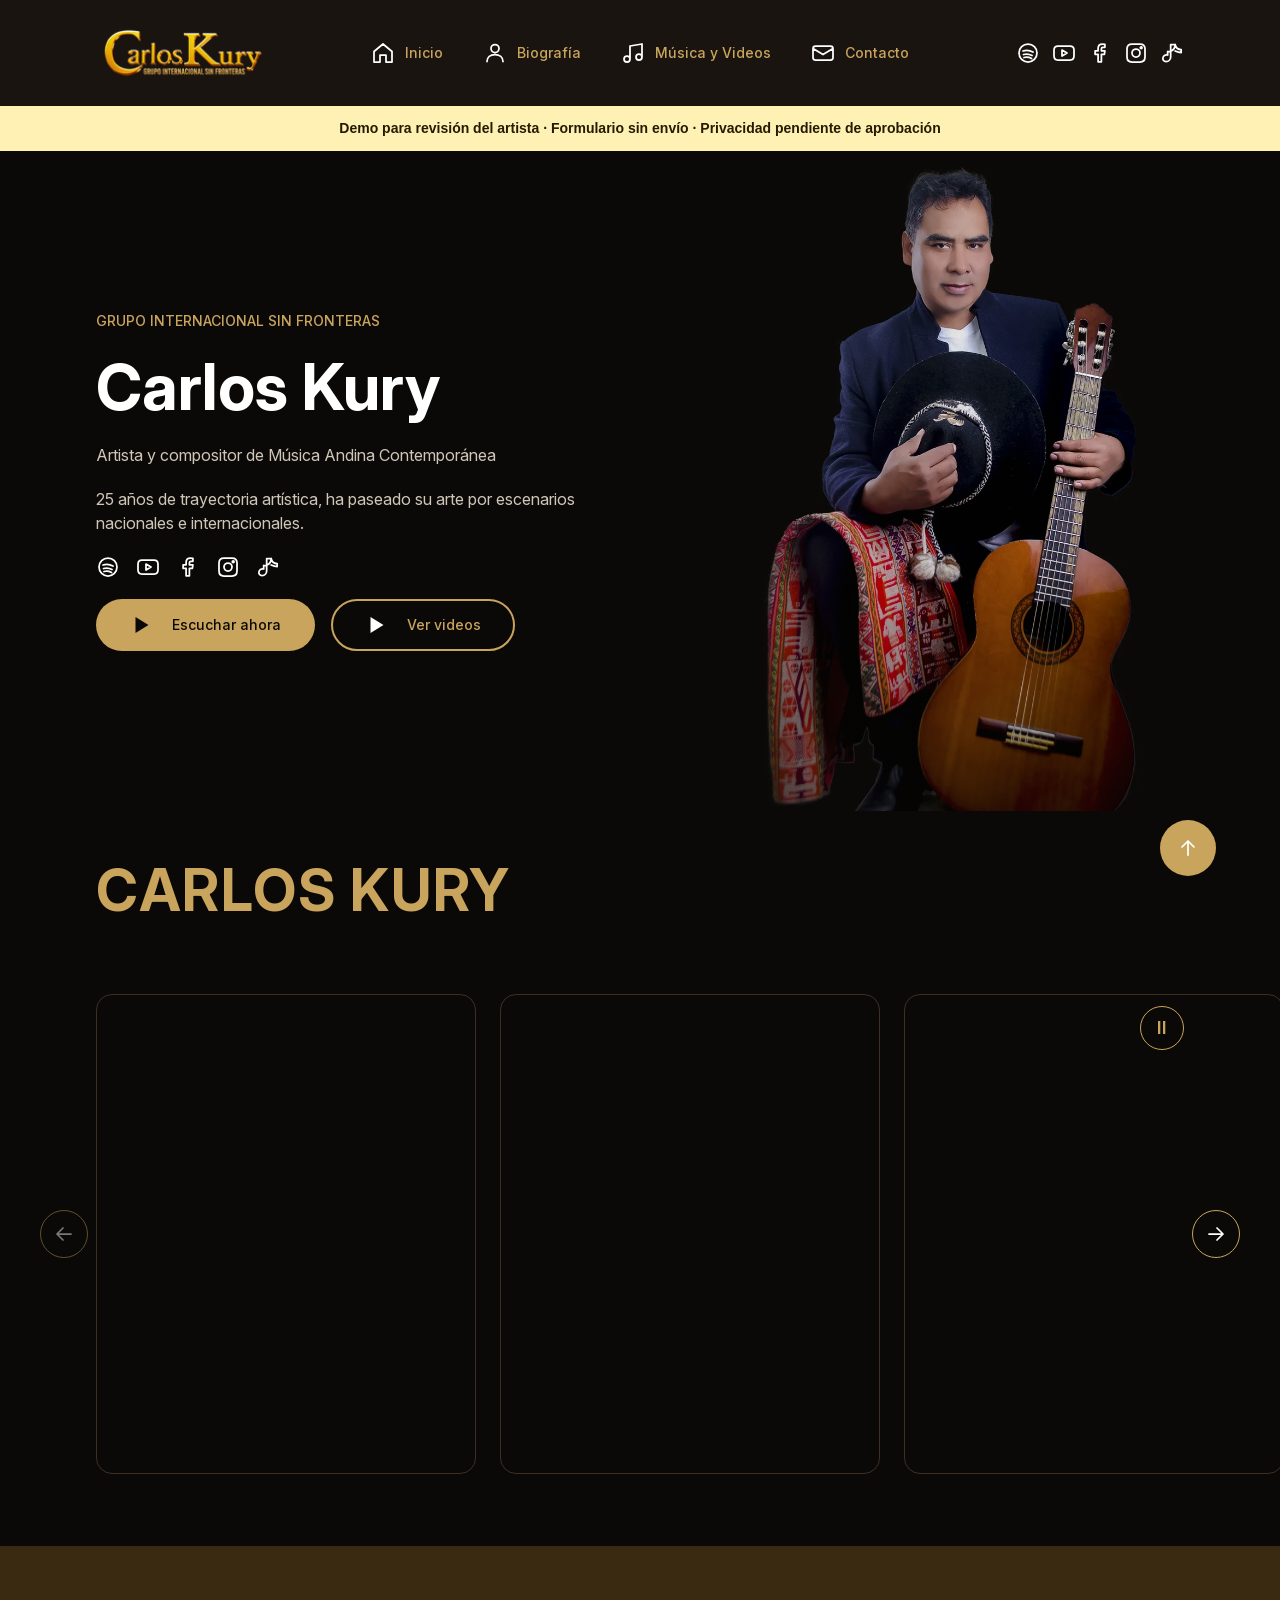
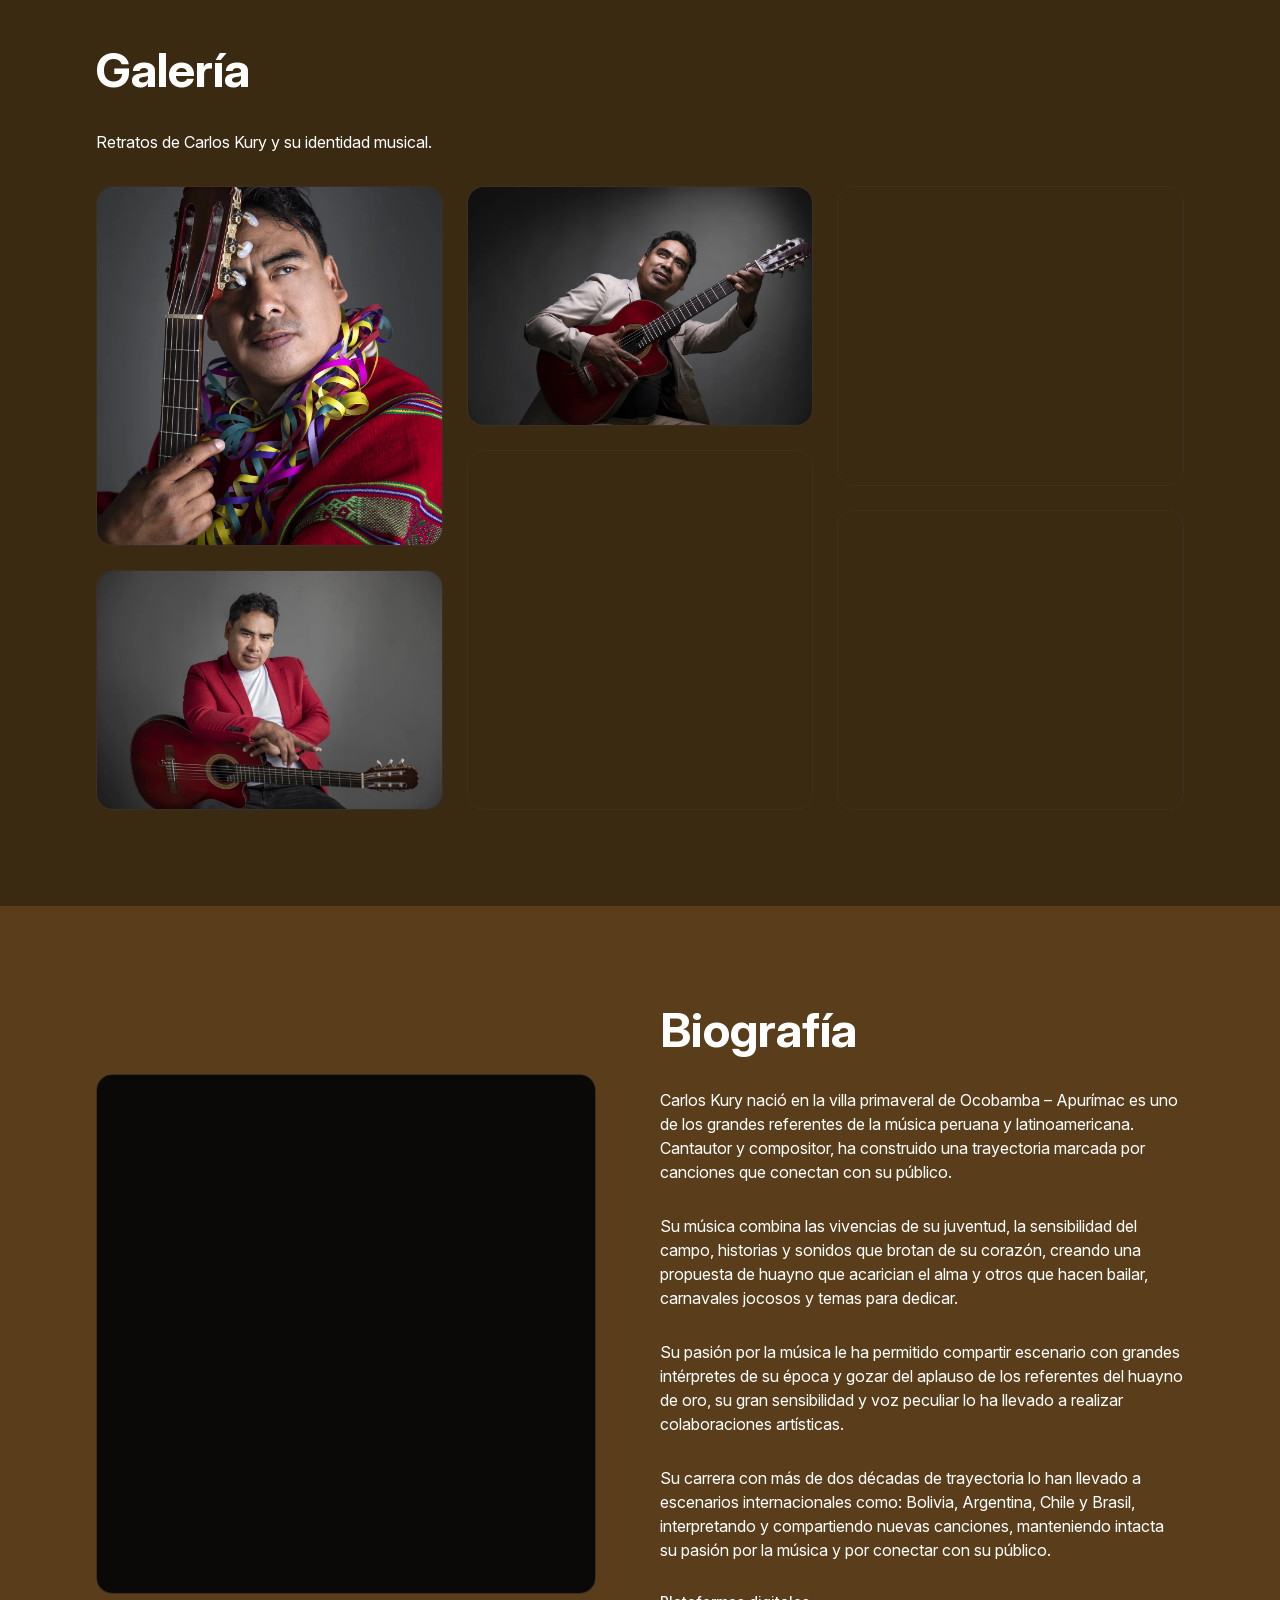
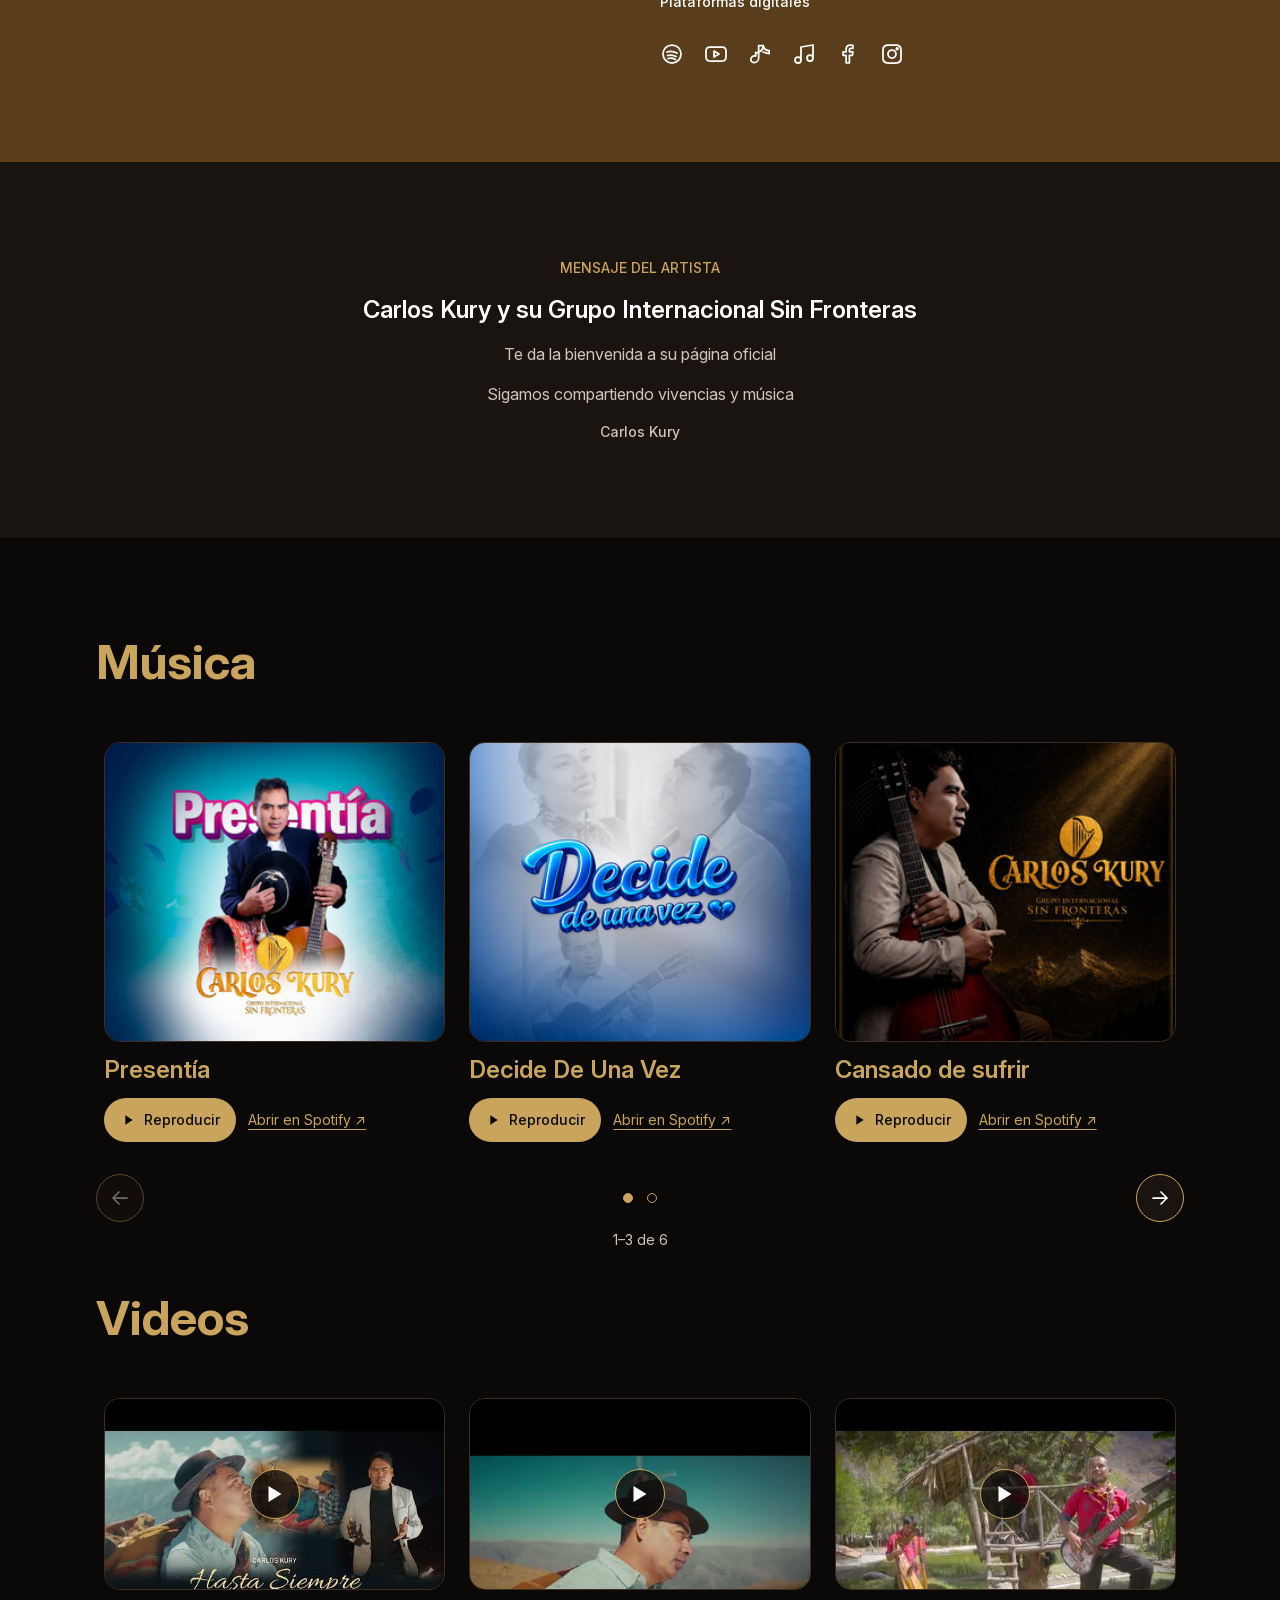
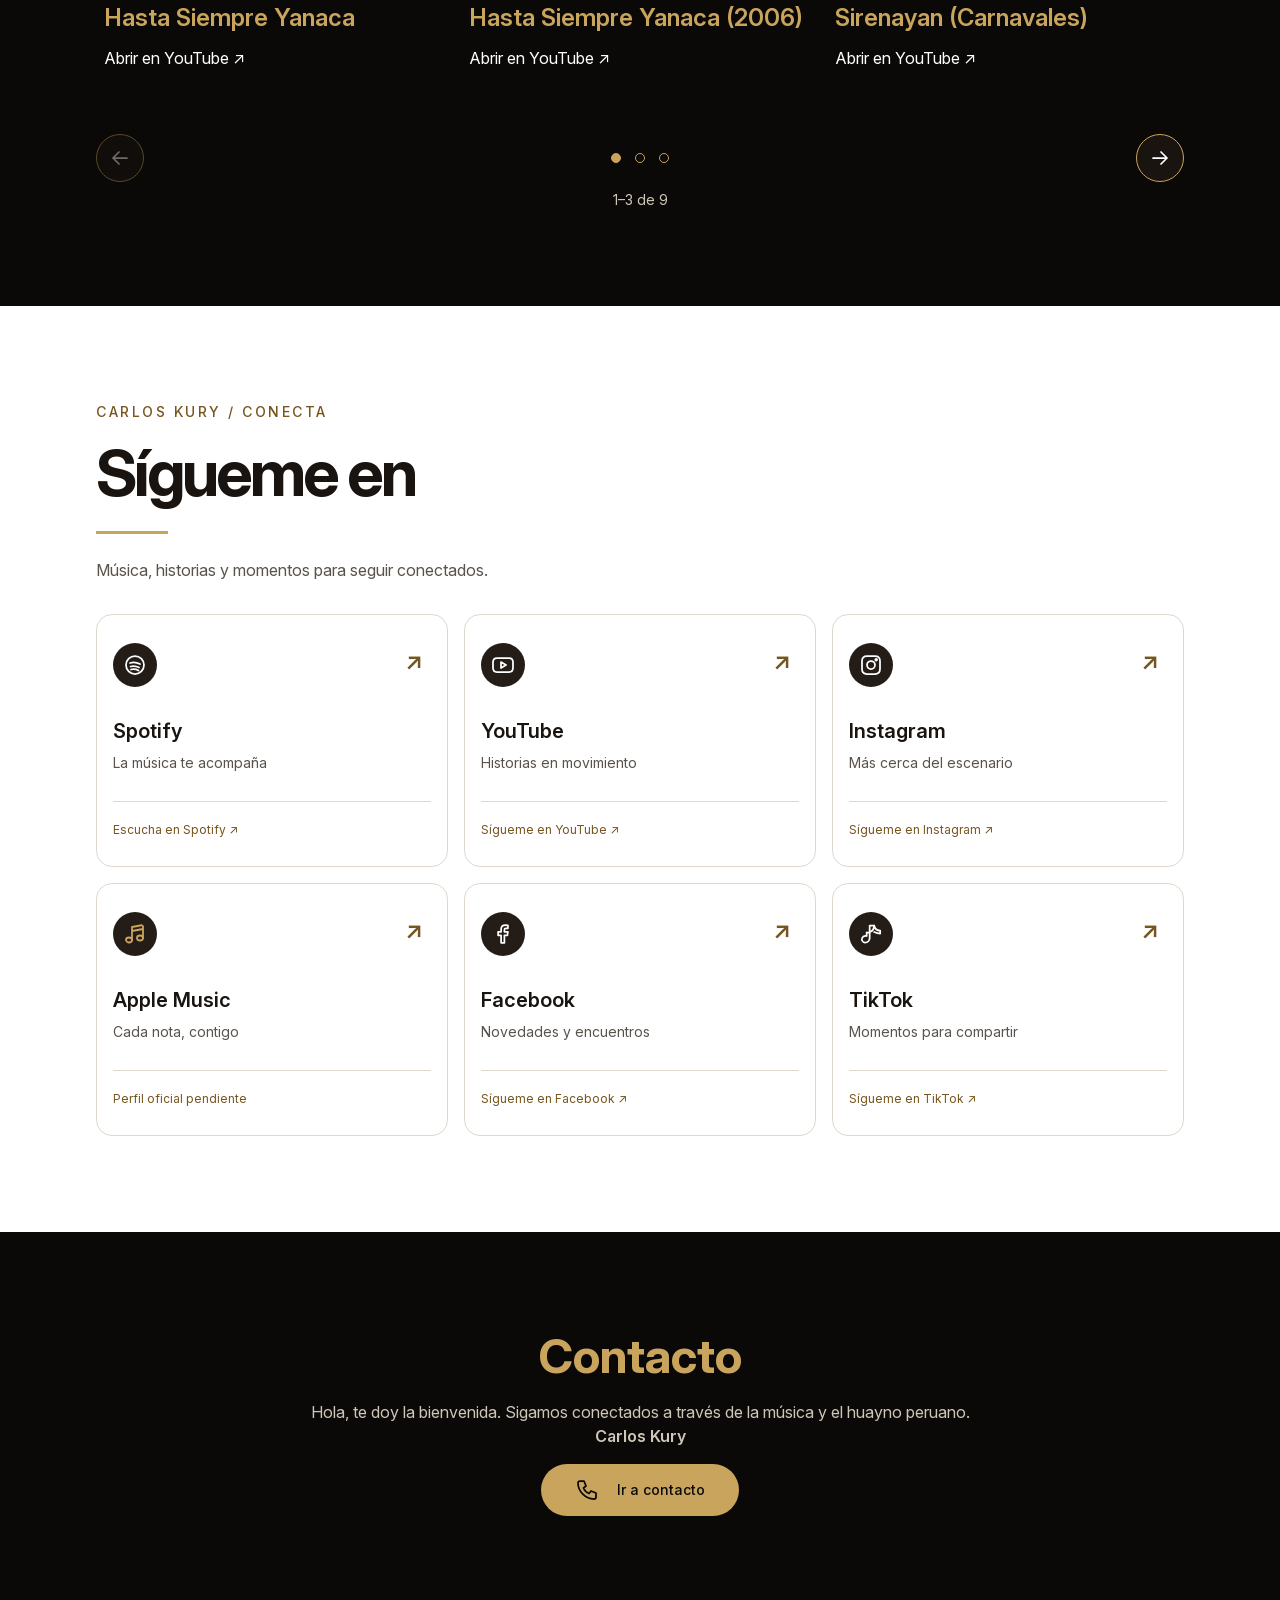
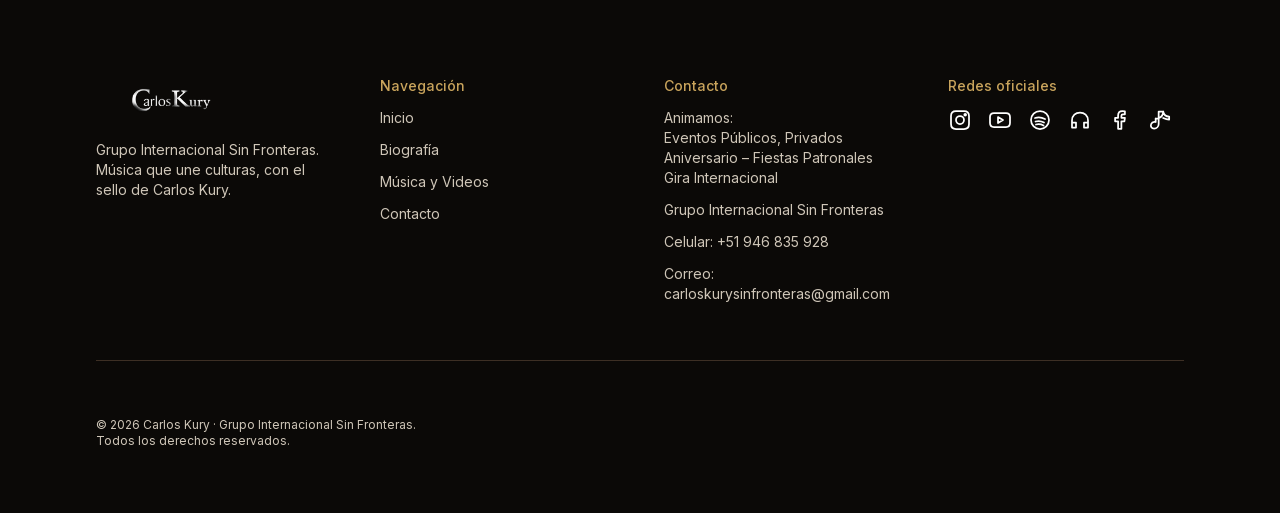
==== commit 36630dd7: "Actualiza CTA, galeria, redes y contacto manteniendo privacidad pendiente" ====
--- a/index.html
+++ b/index.html
@@ -39,7 +39,7 @@
             <li><a class="nav-link" href="contacto.html"><img src="assets/icons/ec4e2.svg" width="24" height="24" alt="">Contacto</a></li>
           </ul>
         </nav>
-        <div class="socials" aria-label="Plataformas digitales; enlaces oficiales pendientes"><span class="socials__item" title="spotify: enlace oficial pendiente"><img src="assets/icons/c1be1.svg" width="24" height="24" alt="spotify (enlace oficial pendiente)"></span><span class="socials__item" title="youtube: enlace oficial pendiente"><img src="assets/icons/a0c02.svg" width="24" height="24" alt="youtube (enlace oficial pendiente)"></span><span class="socials__item" title="facebook: enlace oficial pendiente"><img src="assets/icons/9671b.svg" width="24" height="24" alt="facebook (enlace oficial pendiente)"></span><span class="socials__item" title="instagram: enlace oficial pendiente"><img src="assets/icons/aaa4f.svg" width="24" height="24" alt="instagram (enlace oficial pendiente)"></span><span class="socials__item" title="tiktok: enlace oficial pendiente"><img src="assets/icons/0e75f.svg" width="24" height="24" alt="tiktok (enlace oficial pendiente)"></span></div>
+        <div class="socials" aria-label="Redes oficiales y plataformas musicales"><span class="socials__item" title="spotify: enlace oficial pendiente"><img src="assets/icons/c1be1.svg" width="24" height="24" alt="spotify (enlace oficial pendiente)"></span><a class="socials__item" href="https://www.youtube.com/channel/UCdRxz1h0rPyPMbONSxSZUTA" target="_blank" rel="noopener noreferrer" aria-label="YouTube oficial de Carlos Kury (nueva pestaña)" title="YouTube"><img src="assets/icons/a0c02.svg" width="24" height="24" alt=""></a><a class="socials__item" href="https://www.facebook.com/CarlosKuryOficial" target="_blank" rel="noopener noreferrer" aria-label="Facebook oficial de Carlos Kury (nueva pestaña)" title="Facebook"><img src="assets/icons/9671b.svg" width="24" height="24" alt=""></a><a class="socials__item" href="https://www.instagram.com/carloskury_oficial/" target="_blank" rel="noopener noreferrer" aria-label="Instagram oficial de Carlos Kury (nueva pestaña)" title="Instagram"><img src="assets/icons/aaa4f.svg" width="24" height="24" alt=""></a><a class="socials__item" href="https://www.tiktok.com/@carloskury_oficial" target="_blank" rel="noopener noreferrer" aria-label="TikTok oficial de Carlos Kury (nueva pestaña)" title="TikTok"><img src="assets/icons/0e75f.svg" width="24" height="24" alt=""></a></div>
       </div>
     </div>
   </header>
@@ -52,14 +52,15 @@
         <h1 id="titulo">Carlos Kury</h1>
         <p>Artista y compositor de Música Andina Contemporánea</p>
         <p>25 años de trayectoria artística, ha paseado su arte por escenarios nacionales e internacionales.</p>
-        <div class="socials" aria-label="Plataformas digitales; enlaces oficiales pendientes"><span class="socials__item" title="spotify: enlace oficial pendiente"><img src="assets/icons/c1be1.svg" width="24" height="24" alt="spotify (enlace oficial pendiente)"></span><span class="socials__item" title="youtube: enlace oficial pendiente"><img src="assets/icons/a0c02.svg" width="24" height="24" alt="youtube (enlace oficial pendiente)"></span><span class="socials__item" title="facebook: enlace oficial pendiente"><img src="assets/icons/9671b.svg" width="24" height="24" alt="facebook (enlace oficial pendiente)"></span><span class="socials__item" title="instagram: enlace oficial pendiente"><img src="assets/icons/aaa4f.svg" width="24" height="24" alt="instagram (enlace oficial pendiente)"></span></div>
+        <div class="socials" aria-label="Redes oficiales y plataformas musicales"><span class="socials__item" title="spotify: enlace oficial pendiente"><img src="assets/icons/c1be1.svg" width="24" height="24" alt="spotify (enlace oficial pendiente)"></span><a class="socials__item" href="https://www.youtube.com/channel/UCdRxz1h0rPyPMbONSxSZUTA" target="_blank" rel="noopener noreferrer" aria-label="YouTube oficial de Carlos Kury (nueva pestaña)" title="YouTube"><img src="assets/icons/a0c02.svg" width="24" height="24" alt=""></a><a class="socials__item" href="https://www.facebook.com/CarlosKuryOficial" target="_blank" rel="noopener noreferrer" aria-label="Facebook oficial de Carlos Kury (nueva pestaña)" title="Facebook"><img src="assets/icons/9671b.svg" width="24" height="24" alt=""></a><a class="socials__item" href="https://www.instagram.com/carloskury_oficial/" target="_blank" rel="noopener noreferrer" aria-label="Instagram oficial de Carlos Kury (nueva pestaña)" title="Instagram"><img src="assets/icons/aaa4f.svg" width="24" height="24" alt=""></a><a class="socials__item" href="https://www.tiktok.com/@carloskury_oficial" target="_blank" rel="noopener noreferrer" aria-label="TikTok oficial de Carlos Kury (nueva pestaña)" title="TikTok"><img src="assets/icons/0e75f.svg" width="24" height="24" alt=""></a></div>
         <div class="hero__actions">
-          <a class="button button--primary" href="musica-y-videos.html#spotify"><img src="assets/icons/dac3b.svg" width="24" height="24" alt="">Escuchar ahora</a>
+          <a class="button button--primary button--shine" href="musica-y-videos.html#spotify"><img src="assets/icons/dac3b.svg" width="24" height="24" alt="">Escuchar ahora</a>
           <a class="button button--secondary" href="#videos"><img src="assets/icons/bdbb2.svg" width="24" height="24" alt="">Ver videos</a>
         </div>
       </div>
     </section>
-    <section class="artist-carousel" aria-label="Carrusel de fotografías oficiales de Carlos Kury">
+    <h2 class="artist-carousel-title" id="fotos-titulo">CARLOS KURY</h2>
+    <section class="artist-carousel" aria-labelledby="fotos-titulo">
       <button class="carousel-pause" type="button" data-carousel-pause aria-controls="fotos" aria-label="Pausar carrusel" title="Pausar carrusel" aria-pressed="false" hidden>Ⅱ</button>
       <div class="artist-carousel__track" id="fotos" tabindex="0" role="region" aria-label="Fotografías de Carlos Kury; desliza o usa las flechas"><figure class="artist-carousel__slide"><img class="" src="assets/images/official/kury-0507-800.webp" srcset="assets/images/official/kury-0507-480.webp 480w, assets/images/official/kury-0507-800.webp 800w, assets/images/official/kury-0507-1200.webp 1200w, assets/images/official/kury-0507-1800.webp 1800w" sizes="(max-width: 767px) 260px, 380px" width="4069" height="6143" alt="Carlos Kury con guitarra, sombrero y tejido andino" loading="lazy" decoding="async"></figure>
 <figure class="artist-carousel__slide"><img class="" src="assets/images/official/kury-014-800.webp" srcset="assets/images/official/kury-014-480.webp 480w, assets/images/official/kury-014-800.webp 800w, assets/images/official/kury-014-1200.webp 1200w, assets/images/official/kury-014-1800.webp 1800w" sizes="(max-width: 767px) 260px, 380px" width="4480" height="6720" alt="Carlos Kury con sombrero y poncho rojo, sentado con su guitarra" loading="lazy" decoding="async"></figure>
@@ -85,7 +86,7 @@
 <p>Su música combina las vivencias de su juventud, la sensibilidad del campo, historias y sonidos que brotan de su corazón, creando una propuesta de huayno que acarician el alma y otros que hacen bailar, carnavales jocosos y temas para dedicar.</p>
 <p>Su pasión por la música le ha permitido compartir escenario con grandes intérpretes de su época y gozar del aplauso de los referentes del huayno de oro, su gran sensibilidad y voz peculiar lo ha llevado a realizar colaboraciones artísticas.</p>
 <p>Su carrera con más de dos décadas de trayectoria lo han llevado a escenarios internacionales como: Bolivia, Argentina, Chile y Brasil, interpretando y compartiendo nuevas canciones, manteniendo intacta su pasión por la música y por conectar con su público.</p>
-        <p class="label">Plataformas digitales</p><div class="socials" aria-label="Plataformas digitales; enlaces oficiales pendientes"><span class="socials__item" title="spotify: enlace oficial pendiente"><img src="assets/icons/c1be1.svg" width="24" height="24" alt="spotify (enlace oficial pendiente)"></span><span class="socials__item" title="youtube: enlace oficial pendiente"><img src="assets/icons/a0c02.svg" width="24" height="24" alt="youtube (enlace oficial pendiente)"></span><span class="socials__item" title="tiktok: enlace oficial pendiente"><img src="assets/icons/0e75f.svg" width="24" height="24" alt="tiktok (enlace oficial pendiente)"></span><span class="socials__item" title="music: enlace oficial pendiente"><img src="assets/icons/886fa.svg" width="24" height="24" alt="music (enlace oficial pendiente)"></span></div>
+        <p class="label">Plataformas digitales</p><div class="socials" aria-label="Redes oficiales y plataformas musicales"><span class="socials__item" title="spotify: enlace oficial pendiente"><img src="assets/icons/c1be1.svg" width="24" height="24" alt="spotify (enlace oficial pendiente)"></span><a class="socials__item" href="https://www.youtube.com/channel/UCdRxz1h0rPyPMbONSxSZUTA" target="_blank" rel="noopener noreferrer" aria-label="YouTube oficial de Carlos Kury (nueva pestaña)" title="YouTube"><img src="assets/icons/a0c02.svg" width="24" height="24" alt=""></a><a class="socials__item" href="https://www.tiktok.com/@carloskury_oficial" target="_blank" rel="noopener noreferrer" aria-label="TikTok oficial de Carlos Kury (nueva pestaña)" title="TikTok"><img src="assets/icons/0e75f.svg" width="24" height="24" alt=""></a><span class="socials__item" title="music: enlace oficial pendiente"><img src="assets/icons/886fa.svg" width="24" height="24" alt="music (enlace oficial pendiente)"></span><a class="socials__item" href="https://www.facebook.com/CarlosKuryOficial" target="_blank" rel="noopener noreferrer" aria-label="Facebook oficial de Carlos Kury (nueva pestaña)" title="Facebook"><img src="assets/icons/9671b.svg" width="24" height="24" alt=""></a><a class="socials__item" href="https://www.instagram.com/carloskury_oficial/" target="_blank" rel="noopener noreferrer" aria-label="Instagram oficial de Carlos Kury (nueva pestaña)" title="Instagram"><img src="assets/icons/aaa4f.svg" width="24" height="24" alt=""></a></div>
       </div>
     </section>
     <section class="section message" aria-labelledby="mensaje-titulo">
@@ -131,24 +132,26 @@
       </div>
     </section>
     <section class="section channels" aria-labelledby="canales-titulo">
-      <div class="channels__heading"><div><p class="channels__eyebrow">Carlos Kury / Conecta</p><h2 id="canales-titulo">Sígueme en</h2></div><p class="channels__intro">Música, historias y momentos para seguir conectados.</p></div>
+      <div class="channels__heading"><div><p class="channels__eyebrow">Carlos Kury / Conecta</p><h2 id="canales-titulo">Sígueme en</h2><p class="channels__intro">Música, historias y momentos para seguir conectados.</p></div></div>
       <div class="channels__grid"><a class="channel-card" href="musica-y-videos.html#spotify" aria-label="Escucha las canciones y álbumes en Spotify"><img src="assets/icons/c1be1.svg" width="24" height="24" alt=""><span class="channel-card__copy"><span>Spotify</span><small>La música te acompaña</small></span><span class="channel-card__state">Escucha en Spotify ↗</span></a>
-<a class="channel-card" href="https://www.youtube.com" target="_blank" rel="noopener noreferrer" aria-label="YouTube: enlace genérico de referencia, perfil oficial pendiente"><img src="assets/icons/a0c02.svg" width="24" height="24" alt=""><span class="channel-card__copy"><span>YouTube</span><small>Historias en movimiento</small></span><span class="channel-card__state">Perfil oficial pendiente</span></a>
-<a class="channel-card" href="https://www.instagram.com" target="_blank" rel="noopener noreferrer" aria-label="Instagram: enlace genérico de referencia, perfil oficial pendiente"><img src="assets/icons/aaa4f.svg" width="24" height="24" alt=""><span class="channel-card__copy"><span>Instagram</span><small>Más cerca del escenario</small></span><span class="channel-card__state">Perfil oficial pendiente</span></a>
-<a class="channel-card" href="https://music.apple.com" target="_blank" rel="noopener noreferrer" aria-label="Apple Music: enlace genérico de referencia, perfil oficial pendiente"><svg width="24" height="24" viewBox="0 0 24 24" fill="none" stroke="#c9a45c" stroke-width="1.8" stroke-linecap="round" stroke-linejoin="round" aria-hidden="true"><path d="M9 18V5l11-2v13M9 9l11-2"/><ellipse cx="6" cy="18" rx="3" ry="2.5"/><ellipse cx="17" cy="16" rx="3" ry="2.5"/></svg><span class="channel-card__copy"><span>Apple Music</span><small>Cada nota, contigo</small></span><span class="channel-card__state">Perfil oficial pendiente</span></a></div>
+<a class="channel-card" href="https://www.youtube.com/channel/UCdRxz1h0rPyPMbONSxSZUTA" target="_blank" rel="noopener noreferrer" aria-label="YouTube oficial de Carlos Kury (nueva pestaña)"><img src="assets/icons/a0c02.svg" width="24" height="24" alt=""><span class="channel-card__copy"><span>YouTube</span><small>Historias en movimiento</small></span><span class="channel-card__state">Sígueme en YouTube ↗</span></a>
+<a class="channel-card" href="https://www.instagram.com/carloskury_oficial/" target="_blank" rel="noopener noreferrer" aria-label="Instagram oficial de Carlos Kury (nueva pestaña)"><img src="assets/icons/aaa4f.svg" width="24" height="24" alt=""><span class="channel-card__copy"><span>Instagram</span><small>Más cerca del escenario</small></span><span class="channel-card__state">Sígueme en Instagram ↗</span></a>
+<a class="channel-card" href="https://music.apple.com" target="_blank" rel="noopener noreferrer" aria-label="Apple Music: enlace genérico de referencia, perfil oficial pendiente"><svg width="24" height="24" viewBox="0 0 24 24" fill="none" stroke="#c9a45c" stroke-width="1.8" stroke-linecap="round" stroke-linejoin="round" aria-hidden="true"><path d="M9 18V5l11-2v13M9 9l11-2"/><ellipse cx="6" cy="18" rx="3" ry="2.5"/><ellipse cx="17" cy="16" rx="3" ry="2.5"/></svg><span class="channel-card__copy"><span>Apple Music</span><small>Cada nota, contigo</small></span><span class="channel-card__state">Perfil oficial pendiente</span></a>
+<a class="channel-card" href="https://www.facebook.com/CarlosKuryOficial" target="_blank" rel="noopener noreferrer" aria-label="Facebook oficial de Carlos Kury (nueva pestaña)"><img src="assets/icons/9671b.svg" width="24" height="24" alt=""><span class="channel-card__copy"><span>Facebook</span><small>Novedades y encuentros</small></span><span class="channel-card__state">Sígueme en Facebook ↗</span></a>
+<a class="channel-card" href="https://www.tiktok.com/@carloskury_oficial" target="_blank" rel="noopener noreferrer" aria-label="TikTok oficial de Carlos Kury (nueva pestaña)"><img src="assets/icons/0e75f.svg" width="24" height="24" alt=""><span class="channel-card__copy"><span>TikTok</span><small>Momentos para compartir</small></span><span class="channel-card__state">Sígueme en TikTok ↗</span></a></div>
     </section>
     <section class="section contact" aria-labelledby="contacto-titulo">
       <h2 id="contacto-titulo">Contacto</h2>
       <p>Hola, te doy la bienvenida. Sigamos conectados a través de la música y el huayno peruano.<br><strong>Carlos Kury</strong></p>
-      <a class="button button--primary" href="contacto.html"><picture><source media="(max-width: 767px)" srcset="assets/icons/3b752.svg"><img src="assets/icons/d5d8a.svg" width="24" height="24" alt=""></picture>Ir a contacto</a>
+      <a class="button button--primary button--shine" href="contacto.html"><picture><source media="(max-width: 767px)" srcset="assets/icons/3b752.svg"><img src="assets/icons/d5d8a.svg" width="24" height="24" alt=""></picture>Ir a contacto</a>
     </section>
   </main>
   <footer class="footer">
     <div class="footer__columns">
       <div class="footer__column"><a href="index.html" aria-label="Carlos Kury, Inicio"><img class="footer__logo" src="assets/images/optimized/fc20c-300.webp" srcset="assets/images/optimized/fc20c-150.webp 1x, assets/images/optimized/fc20c-300.webp 2x, assets/images/optimized/fc20c-450.webp 3x" width="150" height="52" alt="Carlos Kury" loading="lazy"></a><p>Grupo Internacional Sin Fronteras. Música que une culturas, con el sello de Carlos Kury.</p></div>
       <nav class="footer__column" aria-label="Navegación del pie"><h2>Navegación</h2><a href="index.html" aria-current="page">Inicio</a><a href="nosotros.html">Biografía</a><a href="musica-y-videos.html">Música y Videos</a><a href="contacto.html">Contacto</a></nav>
-      <div class="footer__column"><h2>Contacto</h2><p>Animamos:<br>Eventos Públicos, Privados<br>Aniversario – Fiestas Patronales<br>Gira Internacional</p><p>Grupo Internacional Sin Fronteras</p><p>Celular: pendiente de confirmación</p><a href="mailto:contacto@carloskury.com.pe">Correo: contacto@carloskury.com.pe</a></div>
-      <div class="footer__column"><h2>Redes oficiales</h2><div class="socials" aria-label="Plataformas digitales; enlaces oficiales pendientes"><span class="socials__item" title="instagram: enlace oficial pendiente"><img src="assets/icons/aaa4f.svg" width="24" height="24" alt="instagram (enlace oficial pendiente)"></span><span class="socials__item" title="youtube: enlace oficial pendiente"><img src="assets/icons/a0c02.svg" width="24" height="24" alt="youtube (enlace oficial pendiente)"></span><span class="socials__item" title="spotify: enlace oficial pendiente"><img src="assets/icons/c1be1.svg" width="24" height="24" alt="spotify (enlace oficial pendiente)"></span><span class="socials__item" title="headphones: enlace oficial pendiente"><img src="assets/icons/e2b44.svg" width="24" height="24" alt="headphones (enlace oficial pendiente)"></span></div></div>
+      <div class="footer__column"><h2>Contacto</h2><p>Animamos:<br>Eventos Públicos, Privados<br>Aniversario – Fiestas Patronales<br>Gira Internacional</p><p>Grupo Internacional Sin Fronteras</p><a href="tel:+51946835928">Celular: +51 946 835 928</a><a href="mailto:carloskurysinfronteras@gmail.com">Correo: carloskurysinfronteras@gmail.com</a></div>
+      <div class="footer__column"><h2>Redes oficiales</h2><div class="socials" aria-label="Redes oficiales y plataformas musicales"><a class="socials__item" href="https://www.instagram.com/carloskury_oficial/" target="_blank" rel="noopener noreferrer" aria-label="Instagram oficial de Carlos Kury (nueva pestaña)" title="Instagram"><img src="assets/icons/aaa4f.svg" width="24" height="24" alt=""></a><a class="socials__item" href="https://www.youtube.com/channel/UCdRxz1h0rPyPMbONSxSZUTA" target="_blank" rel="noopener noreferrer" aria-label="YouTube oficial de Carlos Kury (nueva pestaña)" title="YouTube"><img src="assets/icons/a0c02.svg" width="24" height="24" alt=""></a><span class="socials__item" title="spotify: enlace oficial pendiente"><img src="assets/icons/c1be1.svg" width="24" height="24" alt="spotify (enlace oficial pendiente)"></span><span class="socials__item" title="headphones: enlace oficial pendiente"><img src="assets/icons/e2b44.svg" width="24" height="24" alt="headphones (enlace oficial pendiente)"></span><a class="socials__item" href="https://www.facebook.com/CarlosKuryOficial" target="_blank" rel="noopener noreferrer" aria-label="Facebook oficial de Carlos Kury (nueva pestaña)" title="Facebook"><img src="assets/icons/9671b.svg" width="24" height="24" alt=""></a><a class="socials__item" href="https://www.tiktok.com/@carloskury_oficial" target="_blank" rel="noopener noreferrer" aria-label="TikTok oficial de Carlos Kury (nueva pestaña)" title="TikTok"><img src="assets/icons/0e75f.svg" width="24" height="24" alt=""></a></div></div>
     </div>
     <hr>
     <p class="footer__copyright">© 2026 Carlos Kury · Grupo Internacional Sin Fronteras. Todos los derechos reservados.</p>
--- a/css/tokens.css
+++ b/css/tokens.css
@@ -0,0 +1,31 @@
+/* Tokens consultados en UI Kit 213:408. Inter se aloja localmente. */
+@font-face { font-family: Inter; src: url('../assets/fonts/InterVariable.woff2') format('woff2'); font-weight: 100 900; font-style: normal; font-display: swap; }
+:root {
+  color-scheme: dark;
+  --color-bg-base: #0b0907;
+  --color-bg-surface: #1a1411;
+  --color-bg-elevated: #241c17;
+  --color-border: #3d2f24;
+  --color-text: #fff;
+  --color-text-muted: #cfc6b8;
+  --color-brand-gold: #c9a45c;
+  --color-brand-gold-deep: #a07c3a;
+  --color-brand-bronze: #5a3e1b;
+  --color-brand-bronze-dark: #3a2a12;
+  --color-brand-silver: #c4cad2;
+  --color-success: #7fb069;
+  --font-family: Inter, Arial, sans-serif;
+  --font-display: 700 64px/72px var(--font-family);
+  --font-h1: 700 48px/56px var(--font-family);
+  --font-h2: 700 32px/40px var(--font-family);
+  --font-h3: 600 24px/32px var(--font-family);
+  --font-body: 400 16px/24px var(--font-family);
+  --font-small: 400 14px/20px var(--font-family);
+  --font-label: 500 14px/20px var(--font-family);
+  --font-caption: 400 12px/16px var(--font-family);
+  --space-1: 8px; --space-2: 16px; --space-3: 24px; --space-4: 40px; --space-5: 64px;
+  --radius-sm: 8px; --radius-md: 16px; --radius-full: 999px;
+  --page-gutter: 96px; --section-space: 96px; --grid-gap: 24px; --header-height: 106px;
+}
+@media (max-width: 1199px) { :root { --page-gutter: 40px; } }
+@media (max-width: 767px) { :root { --page-gutter: 24px; --section-space: 56px; --grid-gap: 16px; --header-height: 90px; } }
--- a/css/styles.css
+++ b/css/styles.css
@@ -0,0 +1,341 @@
+/* Base y accesibilidad */
+* { box-sizing: border-box; }
+html { scroll-behavior: smooth; scroll-padding-top: calc(var(--header-height) + 16px); }
+body { margin: 0; padding-top: var(--header-height); background: var(--color-bg-base); color: var(--color-text); font: var(--font-body); }
+h1, h2, h3, p, figure, ul { margin: 0; }
+h1 { font: var(--font-display); }
+h2 { font: var(--font-h1); }
+h3 { font: var(--font-h3); }
+ul { list-style: none; padding: 0; }
+a { color: inherit; text-decoration: none; }
+button { color: inherit; font: inherit; cursor: pointer; }
+img { display: block; }
+button, a { -webkit-tap-highlight-color: transparent; }
+[hidden] { display: none !important; }
+:focus-visible { outline: 3px solid var(--color-brand-gold); outline-offset: 5px; }
+.skip-link { position: fixed; z-index: 100; top: 8px; left: 8px; transform: translateY(-160%); padding: 12px 20px; background: var(--color-brand-gold); color: var(--color-bg-base); }
+.skip-link:focus { transform: none; }
+.section { padding: var(--section-space) var(--page-gutter); }
+.eyebrow, .label { font: var(--font-label); }
+.eyebrow { color: var(--color-brand-gold); }
+/* Componentes compartidos */
+.button { display: inline-flex; align-items: center; justify-content: center; gap: 18px; min-height: 52px; padding: 12px 32px; border: 2px solid transparent; border-radius: var(--radius-full); font: var(--font-label); white-space: nowrap; }
+.button--primary { background: var(--color-brand-gold); color: var(--color-bg-base); }
+.button--primary:hover { background: var(--color-brand-gold-deep); }
+.button--secondary { border-color: var(--color-brand-gold); color: var(--color-brand-gold); }
+.button--secondary:hover { background: var(--color-bg-elevated); }
+.button:active { transform: translateY(1px); }
+/* Reflejo reservado a las llamadas principales, con pausa entre pasadas. */
+.button--shine { position: relative; overflow: hidden; isolation: isolate; }
+.button--shine::after { content: ''; position: absolute; inset: -50% auto -50% -60%; width: 45%; background: linear-gradient(100deg, transparent, rgb(255 248 224 / .55), rgb(255 255 255 / .65), transparent); transform: translateX(0) skewX(-18deg); opacity: 0; pointer-events: none; animation: cta-light-sweep 4.5s ease-in-out infinite; }
+@keyframes cta-light-sweep {
+  0%, 65% { transform: translateX(0) skewX(-18deg); opacity: 0; }
+  68% { opacity: 1; }
+  92% { transform: translateX(400%) skewX(-18deg); opacity: 1; }
+  93%, 100% { transform: translateX(400%) skewX(-18deg); opacity: 0; }
+}
+@media (prefers-reduced-motion: reduce) {
+  .button--shine::after { display: none; animation: none; }
+}
+.socials { display: flex; flex-wrap: wrap; align-items: center; gap: 16px; }
+.socials__item { display: flex; align-items: center; justify-content: center; flex: 0 0 24px; }
+/* Cabecera fija, idénticos destinos en escritorio y móvil */
+.header { position: fixed; inset: 0 0 auto; z-index: 20; background: var(--color-bg-surface); }
+.header__inner { padding: 24px var(--page-gutter); display: flex; align-items: center; justify-content: space-between; gap: 16px; }
+.brand { flex: 0 0 170px; }
+.brand img { object-fit: contain; }
+.header__navigation { display: flex; align-items: center; justify-content: space-between; flex: 1; gap: 16px; }
+.nav-list { display: flex; gap: 8px; }
+.nav-link { display: flex; align-items: center; justify-content: center; gap: 18px; padding: 12px 32px; min-height: 52px; border-radius: var(--radius-full); font: var(--font-label); color: var(--color-brand-gold); white-space: nowrap; }
+.nav-link:hover { background: var(--color-bg-elevated); }
+.header__navigation > .socials { gap: 18px; }
+.menu-toggle { display: none; background: transparent; border: 1px solid var(--color-brand-gold); border-radius: var(--radius-sm); width: 44px; height: 44px; padding: 9px; }
+.menu-toggle__close { display: none; }
+.menu-toggle[aria-expanded='true'] .menu-toggle__close { display: block; }
+.menu-toggle[aria-expanded='true'] .menu-toggle__open { display: none; }
+/* Inicio */
+.hero { position: relative; min-height: 660px; padding: 120px var(--page-gutter); display: flex; align-items: center; background: var(--color-bg-elevated); isolation: isolate; }
+.hero__image { position: absolute; inset: 0; width: 100%; height: 100%; object-fit: cover; z-index: -2; }
+.hero::before { content: ''; position: absolute; inset: 0; background: linear-gradient(90deg, rgba(11,9,7,.94), rgba(11,9,7,.86) 53%, rgba(11,9,7,.32)); z-index: -1; }
+.hero__credit { position: absolute; top: 24px; left: 24px; right: 24px; font: var(--font-caption); color: var(--color-text-muted); }
+.hero__content { display: flex; flex-direction: column; align-items: flex-start; gap: 20px; width: 600px; max-width: 100%; }
+.hero__content > p:not(.eyebrow) { color: var(--color-text-muted); }
+.hero__actions { display: flex; gap: 16px; width: 100%; }
+/* Carruseles: scroll nativo y controles progresivos */
+.artist-carousel { position: relative; padding-block: 72px; }
+.artist-carousel-title { padding: 48px var(--page-gutter) 0; color: var(--color-brand-gold); font-size: clamp(32px, 4.5vw, 64px); line-height: 1.1; letter-spacing: .03em; }
+.artist-carousel__track { display: flex; gap: 24px; overflow-x: auto; padding-inline: var(--page-gutter); scroll-snap-type: x mandatory; scroll-padding-inline: var(--page-gutter); scrollbar-width: none; }
+.artist-carousel__track::-webkit-scrollbar { display: none; }
+.artist-carousel__slide { flex: 0 0 380px; height: 480px; border: 1px solid var(--color-border); border-radius: var(--radius-md); overflow: hidden; scroll-snap-align: start; }
+.artist-carousel__slide img { width: 100%; height: 100%; object-fit: cover; }
+.carousel-arrow { position: absolute; top: 50%; transform: translateY(-50%); display: grid; place-items: center; width: 48px; height: 48px; border: 1.5px solid var(--color-brand-gold); background: var(--color-bg-base); border-radius: var(--radius-full); }
+.carousel-arrow--prev { left: 40px; }
+.carousel-arrow--prev img { transform: rotate(180deg); }
+.carousel-arrow--next { right: 40px; }
+.carousel-arrow:disabled { opacity: .45; cursor: default; }
+.carousel-pause { position: absolute; z-index: 1; top: 84px; right: var(--page-gutter); display: grid; place-items: center; width: 44px; height: 44px; padding: 0; border: 1.5px solid var(--color-brand-gold); border-radius: var(--radius-full); background: var(--color-bg-base); color: var(--color-brand-gold); font: 600 18px/1 var(--font-family); }
+.carousel-pause:hover:not(:disabled) { background: var(--color-bg-elevated); }
+.carousel-pause:disabled { color: var(--color-text-muted); cursor: default; }
+/* Galería: tres columnas en escritorio, scroll vertical en móvil */
+.gallery { background: var(--color-brand-bronze-dark); display: flex; flex-direction: column; gap: 32px; }
+.gallery__grid { display: grid; grid-template-columns: repeat(3,minmax(0,1fr)); grid-template-rows: repeat(2,300px); gap: 24px; width: 100%; }
+.gallery__item { border: 1px solid var(--color-border); border-radius: var(--radius-md); overflow: hidden; }
+.gallery__item img { width: 100%; height: 100%; object-fit: cover; }
+.gallery__open { display: block; width: 100%; height: 100%; padding: 0; border: 0; background: transparent; cursor: pointer; overflow: hidden; border-radius: inherit; }
+.gallery__open img { transition: transform 300ms ease, filter 300ms ease; }
+.gallery__open:focus-visible { outline-offset: -5px; }
+@media (hover: hover) and (pointer: fine) {
+  .gallery__open:hover img { transform: scale(1.05); filter: brightness(1.1); }
+}
+/* Visor exclusivo de la galería; el dialog nativo aísla el foco del fondo. */
+html:has(.lightbox[open]), body:has(.lightbox[open]) { overflow: hidden; overscroll-behavior: none; }
+html:has(.lightbox[open]) { scrollbar-gutter: stable; }
+.lightbox { position: fixed; inset: 0; width: 100%; height: 100dvh; max-width: none; max-height: none; margin: 0; padding: 24px; border: 0; background: transparent; color: var(--color-text); overscroll-behavior: contain; }
+.lightbox[open] { display: grid; grid-template-rows: 48px minmax(0,1fr) 48px; gap: 16px; }
+.lightbox::backdrop { background: rgba(11,9,7,.92); }
+.lightbox__toolbar { display: flex; justify-content: flex-end; pointer-events: none; }
+.lightbox__toolbar button { pointer-events: auto; }
+.lightbox__stage { display: flex; align-items: center; justify-content: center; min-width: 0; min-height: 0; touch-action: pan-y pinch-zoom; }
+.lightbox__image { width: auto; height: auto; max-width: 100%; max-height: calc(100dvh - 176px); object-fit: contain; user-select: none; }
+.lightbox__controls { display: flex; align-items: center; justify-content: center; gap: 24px; }
+.lightbox__button { display: grid; place-items: center; width: 48px; height: 48px; padding: 0; border: 1px solid var(--color-brand-gold); border-radius: var(--radius-full); background: var(--color-bg-surface); }
+.lightbox__button:hover { background: var(--color-bg-elevated); }
+.lightbox__previous img { transform: rotate(180deg); }
+.lightbox__counter { min-width: 64px; text-align: center; font: var(--font-label); color: var(--color-brand-gold); }
+@media (prefers-reduced-motion: reduce) {
+  .gallery__open img { transition: none; }
+  .gallery__open:hover img { transform: none; }
+}
+.gallery__item:nth-child(1) { grid-area: 1 / 1; height: 360px; }
+.gallery__item:nth-child(2) { grid-area: 2 / 1; height: 240px; align-self: end; }
+.gallery__item:nth-child(3) { grid-area: 1 / 2; height: 240px; }
+.gallery__item:nth-child(4) { grid-area: 2 / 2; height: 360px; align-self: end; }
+.gallery__item:nth-child(5) { grid-area: 1 / 3; }
+.gallery__item:nth-child(6) { grid-area: 2 / 3; }
+.biography { display: flex; align-items: center; gap: 64px; background: var(--color-brand-bronze); }
+.biography__photo { position: relative; flex: 0 0 600px; height: 520px; border: 1px solid var(--color-border); border-radius: var(--radius-md); overflow: hidden; }
+.biography__photo > img { width: 100%; height: 100%; object-fit: cover; }
+.biography__photo figcaption { position: absolute; bottom: 15px; left: 15px; right: 15px; font: var(--font-caption); }
+.biography__text { display: flex; flex-direction: column; align-items: flex-start; gap: 30px; min-width: 0; flex: 1; }
+.biography__text .socials { gap: 20px; }
+.message { display: flex; flex-direction: column; align-items: center; gap: 16px; text-align: center; background: var(--color-bg-surface); color: var(--color-text-muted); }
+.message__title { font: var(--font-h3); color: var(--color-text); }
+/* Tarjetas de música y videos: referencias aprobadas sin inventar reproducción */
+.media-section { display: flex; flex-direction: column; gap: 40px; }
+.media-section h2, .media-card h3, .contact h2 { color: var(--color-brand-gold); }
+.media-track { display: grid; gap: 24px; width: 100%; }
+.media-track--albums { grid-template-columns: repeat(4,minmax(0,1fr)); }
+.media-track--videos { grid-template-columns: repeat(3,minmax(0,1fr)); }
+.media-card { display: flex; flex-direction: column; gap: 12px; min-width: 0; }
+.media-card > img { width: 100%; aspect-ratio: 1; object-fit: cover; border: 1px solid var(--color-border); border-radius: var(--radius-md); }
+.media-card p { font: var(--font-small); color: var(--color-text-muted); }
+.home-spotify-link { display: inline-flex; align-items: center; min-height: 44px; color: var(--color-brand-gold); text-decoration: underline; text-underline-offset: 4px; }
+.home-spotify-link:hover { color: var(--color-text); }
+.home-spotify-actions { display: flex; flex-wrap: wrap; align-items: center; gap: 4px 12px; }
+.home-spotify-actions .button { min-height: 44px; padding: 8px 14px; gap: 8px; font: var(--font-label); }
+.home-spotify-actions .home-spotify-link { font: var(--font-small); }
+.home-spotify-player iframe { display: block; width: 100%; border: 0; border-radius: 12px; }
+.home-spotify-player { min-width: 0; }
+.media-card--mobile { display: none; }
+.video-preview { position: relative; display: grid; place-items: center; width: 100%; aspect-ratio: 400/225; overflow: hidden; border: 1px solid var(--color-border); border-radius: var(--radius-md); background: var(--color-bg-elevated); padding: 0; }
+.video-preview > img:first-child { width: 100%; height: 100%; object-fit: cover; }
+.video-preview__play { position: absolute; }
+.video-preview:hover { outline: 2px solid var(--color-brand-gold); }
+.channels { display: flex; flex-direction: column; gap: 32px; background: #fff; color: #1a1411; color-scheme: light; }
+.channels__heading { text-align: left; }
+.channels__eyebrow { margin-bottom: 16px; font: var(--font-label); letter-spacing: .18em; text-transform: uppercase; color: #77551f; }
+.channels h2 { font-size: clamp(40px, 5vw, 72px); line-height: 1.08; letter-spacing: -.05em; }
+.channels h2::after { content: ''; display: block; width: 72px; height: 3px; margin-top: 24px; background: var(--color-brand-gold); }
+.channels__intro { max-width: 480px; margin-top: 24px; color: #59534c; }
+.channels__grid { display: grid; grid-template-columns: repeat(3,minmax(0,1fr)); gap: 16px; }
+.channel-card { position: relative; display: flex; flex-direction: column; align-items: flex-start; gap: 28px; min-width: 0; padding: 28px 24px; background: #fff; color: #1a1411; border: 1px solid #ded8ce; border-radius: var(--radius-md); font: var(--font-h3); transition: transform 200ms ease, border-color 200ms ease, box-shadow 200ms ease; }
+.channel-card > img, .channel-card > svg { width: 44px; height: 44px; padding: 10px; border-radius: 50%; background: #241c17; flex-shrink: 0; }
+.channel-card__copy { display: flex; flex-direction: column; gap: 6px; }
+.channel-card small { font: var(--font-small); color: #59534c; }
+.channel-card__state { padding-top: 20px; margin-top: auto; width: 100%; border-top: 1px solid #ded8ce; font: var(--font-caption); color: #77551f; }
+.channel-card::after { content: '↗'; position: absolute; top: 30px; right: 24px; color: #77551f; font-size: 24px; }
+.channel-card:hover { border-color: #a07c3a; box-shadow: 0 10px 28px rgb(36 28 23 / .08); transform: translateY(-4px); }
+.channel-card:focus-visible { outline-color: #77551f; }
+.contact { display: flex; flex-direction: column; align-items: center; gap: 16px; text-align: center; }
+.contact p { color: var(--color-text-muted); }
+.contact strong { font-weight: 600; }
+.footer { display: flex; flex-direction: column; gap: 56px; padding: 64px var(--page-gutter); color: var(--color-text-muted); font: var(--font-small); }
+.footer__columns { display: grid; grid-template-columns: repeat(4,minmax(0,1fr)); gap: 48px; }
+.footer__column { display: flex; flex-direction: column; gap: 12px; min-width: 0; overflow-wrap: anywhere; }
+.footer__column h2 { font: var(--font-label); color: var(--color-brand-gold); }
+.footer__column a:hover { color: var(--color-brand-gold); }
+.footer__logo { object-fit: contain; }
+.footer hr { width: 100%; border: 0; margin: 0; border-top: 1px solid var(--color-border); }
+.footer__copyright { max-width: 341px; font: var(--font-caption); }
+.back-top { position: fixed; bottom: 24px; right: 64px; z-index: 10; display: grid; place-items: center; width: 56px; height: 56px; background: var(--color-brand-gold); border-radius: var(--radius-full); }
+.back-top img { transform: rotate(-90deg); }
+.notice { max-width: min(480px,calc(100% - 48px)); border: 1px solid var(--color-brand-gold); border-radius: var(--radius-md); padding: 32px; background: var(--color-bg-surface); color: var(--color-text); }
+.notice h2 { font: var(--font-h2); }
+.notice p { margin-block: 24px; }
+.notice::backdrop { background: rgba(0,0,0,.75); }
+.placeholder { min-height: 100vh; display: grid; place-content: center; gap: 24px; padding: 24px; text-align: center; }
+/* Intermedios: el menú cambia antes de que sus contenidos colisionen. */
+@media (min-width: 768px) and (max-width: 1399px) {
+  .nav-link { padding-inline: 16px; gap: 8px; }
+  .header__navigation > .socials { gap: 8px; }
+  .biography__photo { flex-basis: 46%; }
+  .channel-card { padding-inline: 16px; font-size: 20px; }
+}
+@media (min-width: 768px) and (max-width: 1099px) {
+  .header__navigation > .socials { display: none; }
+  .header__navigation { flex: initial; }
+  .nav-link { padding-inline: 12px; }
+  .biography { gap: 32px; }
+  .channels__grid { grid-template-columns: repeat(2,minmax(0,1fr)); }
+  .footer__columns { grid-template-columns: repeat(2,minmax(0,1fr)); }
+}
+@media (max-width: 767px) {
+  h1 { font: var(--font-h1); }
+  .header__inner { padding: 16px 24px; flex-wrap: wrap; gap: 16px; }
+  .menu-toggle:not([hidden]) { display: block; }
+  .header__navigation { width: 100%; flex: 0 0 100%; align-items: stretch; flex-direction: column; gap: 8px; }
+  .header--enhanced .header__navigation:not(.is-open) { display: none; }
+  .nav-list { flex-direction: column; gap: 8px; }
+  .nav-link { gap: 8px; padding: 12px 16px; justify-content: flex-start; }
+  .header__navigation > .socials { gap: 8px; padding-top: 16px; }
+  .header__navigation > .socials .socials__item { flex-basis: 44px; height: 44px; }
+  body:has(.header:not(.header--enhanced)) { padding-top: 406px; }
+  .hero { padding: 64px 24px; min-height: 0; }
+  .hero::before { background: rgba(11,9,7,.86); }
+  .hero__actions { flex-direction: column; }
+  .hero__actions .button { width: 100%; gap: 14px; }
+  .artist-carousel { padding-block: 40px; }
+  .carousel-pause { top: 52px; }
+  .artist-carousel__track { gap: 16px; }
+  .artist-carousel__slide { flex-basis: 260px; height: 340px; }
+  .carousel-arrow--prev { left: 12px; }
+  .carousel-arrow--next { right: 12px; }
+  .gallery__grid { display: flex; flex-direction: column; height: 560px; gap: 12px; overflow-y: auto; scroll-snap-type: y proximity; }
+  .gallery__item:nth-child(n) { height: 200px; flex-shrink: 0; width: 100%; align-self: auto; scroll-snap-align: start; }
+  .gallery__item:nth-child(2), .gallery__item:nth-child(4) { height: 160px; }
+  .gallery__item:nth-child(3) { height: 220px; }
+  .gallery__item:nth-child(6) { height: 180px; }
+  .biography { flex-direction: column; gap: 24px; }
+  .biography__photo { flex: auto; width: 100%; height: 240px; }
+  .biography__text { width: 100%; }
+  .media-track { display: flex; gap: 16px; overflow-x: auto; scroll-snap-type: x proximity; }
+  .media-card, .media-card--mobile { display: flex; flex: 0 0 296px; scroll-snap-align: start; }
+  .media-track--videos .media-card { flex-basis: min(342px,100%); }
+  .channels { gap: 40px; }
+  .channels__grid { grid-template-columns: repeat(2,minmax(0,1fr)); }
+  .channel-card { flex-direction: column; justify-content: center; gap: 8px; padding: 16px 12px; text-align: center; min-width: 0; }
+  .channel-card span { max-width: 117px; }
+  .contact { gap: 20px; }
+  .footer { padding: 40px 24px; gap: 40px; }
+  .footer__columns { grid-template-columns: 1fr; gap: 32px; }
+  .back-top { width: 46px; height: 46px; right: 24px; }
+}
+@media (prefers-reduced-motion: reduce) {
+  html { scroll-behavior: auto; }
+  .channel-card { transition: none; }
+  .channel-card:hover { transform: none; }
+}
+
+/* Tres zonas equilibradas; dos filas en tablet para evitar colisiones. */
+@media (min-width: 1100px) {
+  .header__inner { display: grid; grid-template-columns: minmax(170px,1fr) auto minmax(170px,1fr); gap: 24px; }
+  .header__navigation { display: contents; }
+  .header__navigation > nav { grid-column: 2; }
+  .header__navigation > .socials { grid-column: 3; justify-self: end; gap: 12px; }
+  .nav-link { padding-inline: 16px; gap: 10px; }
+}
+@media (min-width: 768px) and (max-width: 1099px) {
+  :root { --header-height: 170px; }
+  .header__inner { display: grid; grid-template-columns: 1fr 1fr; gap: 12px 24px; }
+  .header__navigation { display: contents; }
+  .header__navigation > nav { grid-column: 1 / -1; grid-row: 2; justify-self: center; }
+  .header__navigation > .socials { display: flex; grid-column: 2; grid-row: 1; justify-self: end; gap: 16px; }
+}
+@media (max-width: 767px) {
+  .channels__grid { gap: 12px; }
+  .channel-card { align-items: flex-start; justify-content: flex-start; gap: 24px; padding: 20px 14px; text-align: left; font-size: 18px; line-height: 24px; }
+  .channel-card span { max-width: none; }
+  .channel-card::after { top: 24px; right: 14px; font-size: 20px; }
+  .channel-card small, .channel-card__state { font-size: 12px; line-height: 18px; }
+}
+
+/* Música: carrusel independiente de los carruseles de fotos y videos. */
+.music-carousel { min-width: 0; width: 100%; --music-visible: 3; --music-gap: 24px; }
+.music-carousel .media-track--albums { position: relative; display: flex; gap: var(--music-gap); overflow-x: auto; padding: 12px 8px 16px; scroll-snap-type: x mandatory; scroll-padding-inline: 8px; scrollbar-width: thin; scrollbar-color: var(--color-brand-gold) var(--color-bg-base); }
+.music-carousel .media-track--albums.is-animating { scroll-snap-type: none; }
+.music-carousel .media-card { flex: 0 0 calc((100% - (var(--music-visible) - 1) * var(--music-gap)) / var(--music-visible)); scroll-snap-align: start; transition: transform 300ms ease, box-shadow 300ms ease; border-radius: var(--radius-md); }
+.music-carousel .media-card:focus-visible, .music-carousel .media-track--albums:focus-visible { outline-offset: -3px; }
+.music-placeholder { display: grid; place-items: center; width: 100%; aspect-ratio: 1; padding: 24px; border: 1px dashed var(--color-brand-gold); border-radius: var(--radius-md); background: var(--color-bg-elevated); color: var(--color-text-muted); font: var(--font-label); }
+.music-controls { display: grid; grid-template-columns: 48px minmax(0,1fr) 48px; align-items: center; gap: 8px; margin-top: 16px; }
+.music-arrow { display: grid; place-items: center; width: 48px; height: 48px; border: 1px solid var(--color-brand-gold); border-radius: var(--radius-full); background: var(--color-bg-surface); }
+.music-arrow--previous img { transform: rotate(180deg); }
+.music-arrow:disabled { opacity: .4; cursor: default; }
+.music-pagination { display: flex; flex-wrap: wrap; justify-content: center; }
+.music-page { display: grid; place-items: center; width: 24px; height: 44px; padding: 0; border: 0; background: transparent; border-radius: var(--radius-sm); }
+.music-page::before { content: ''; width: 8px; height: 8px; border: 1px solid var(--color-brand-gold); border-radius: var(--radius-full); }
+.music-page[aria-current='true']::before { background: var(--color-brand-gold); }
+.music-position { margin-top: 8px; text-align: center; color: var(--color-text-muted); font: var(--font-small); }
+@media (hover: hover) and (pointer: fine) {
+  .music-carousel .media-card:hover { transform: translateY(-4px) scale(1.03); box-shadow: 0 6px 16px rgba(0,0,0,.2); }
+  .music-arrow:not(:disabled):hover { background: var(--color-bg-elevated); }
+}
+@media (max-width: 1199px) { .music-carousel { --music-visible: 2; } }
+@media (max-width: 767px) { .music-carousel { --music-visible: 1; --music-gap: 16px; } }
+@media (prefers-reduced-motion: reduce) {
+  .music-carousel .media-card { transition: none; }
+  .music-carousel .media-card:hover { transform: none; }
+}
+
+/* Videos: reutiliza los controles visuales de Música sin alterar su lógica. */
+.video-carousel { min-width: 0; width: 100%; --video-visible: 3; --video-gap: 24px; }
+.video-carousel .media-track--videos { position: relative; display: flex; gap: var(--video-gap); overflow-x: auto; padding: 12px 8px 16px; scroll-snap-type: x mandatory; scroll-padding-inline: 8px; scrollbar-width: thin; scrollbar-color: var(--color-brand-gold) var(--color-bg-base); }
+.video-carousel .media-card { flex: 0 0 calc((100% - (var(--video-visible) - 1) * var(--video-gap)) / var(--video-visible)); scroll-snap-align: start; }
+.video-carousel .video-preview { aspect-ratio: 16 / 9; isolation: isolate; }
+.video-carousel .video-preview > :first-child { transition: transform 300ms ease, filter 300ms ease; }
+.video-carousel .video-preview::after { content: ''; position: absolute; width: 48px; height: 48px; border: 1px solid var(--color-brand-gold); border-radius: var(--radius-full); background: rgba(11,9,7,.75); pointer-events: none; }
+.video-carousel .video-preview__play { z-index: 1; pointer-events: none; }
+.video-placeholder { display: flex; align-items: flex-start; justify-content: center; width: 100%; height: 100%; padding: 16px; background: var(--color-bg-elevated); color: var(--color-text-muted); font: var(--font-label); }
+.video-carousel .video-preview:focus-visible, .video-carousel .media-track--videos:focus-visible { outline-offset: -3px; }
+@media (hover: hover) and (pointer: fine) {
+  .video-carousel .video-preview:hover > :first-child { transform: scale(1.03); filter: brightness(1.1); }
+}
+@media (max-width: 1199px) { .video-carousel { --video-visible: 2; } }
+@media (max-width: 767px) { .video-carousel { --video-visible: 1; --video-gap: 16px; } }
+@media (prefers-reduced-motion: reduce) {
+  .video-carousel .video-preview > :first-child { transition: none; }
+  .video-carousel .video-preview:hover > :first-child { transform: none; }
+}
+html:has(.video-modal[open]), body:has(.video-modal[open]) { overflow: hidden; overscroll-behavior: none; }
+html:has(.video-modal[open]) { scrollbar-gutter: stable; }
+.video-modal { position: fixed; inset: 0; width: 100%; height: 100dvh; max-width: none; max-height: none; margin: 0; padding: 24px; border: 0; background: transparent; color: var(--color-text); }
+.video-modal[open] { display: grid; place-items: center; }
+.video-modal::backdrop { background: rgba(11,9,7,.9); }
+.video-modal__panel { width: min(960px,100%); min-width: 0; max-height: calc(100dvh - 48px); overflow-y: auto; padding: 16px; border: 1px solid var(--color-border); border-radius: var(--radius-md); background: var(--color-bg-surface); }
+.video-modal__header { display: flex; align-items: center; justify-content: space-between; gap: 16px; margin-bottom: 16px; }
+.video-modal__header h2 { font: var(--font-h3); color: var(--color-brand-gold); }
+.video-modal__header button { flex-shrink: 0; }
+.video-modal__player:not(:empty) { width: 100%; aspect-ratio: 16 / 9; min-height: 200px; background: var(--color-bg-base); }
+.video-modal__player iframe { display: block; width: 100%; height: 100%; min-height: 200px; border: 0; }
+.video-modal__pending { padding-block: 24px; color: var(--color-text-muted); }
+
+/* Fotografías oficiales: espacio propio para el artista y para el texto. */
+.official-hero { overflow: hidden; background: var(--color-bg-base); }
+.official-hero .hero__image { inset: 0 0 0 auto; width: 52%; height: 100%; object-fit: contain; object-position: center; }
+.official-hero::before { content: ''; position: absolute; inset: 0; z-index: -1; background: linear-gradient(90deg, #0b0907 43%, rgba(11,9,7,.25) 63%, transparent 85%), linear-gradient(0deg, rgba(11,9,7,.35), transparent 35%); }
+.official-hero--home .hero__content { width: 48%; }
+.artist-carousel__slide img { object-position: center 20%; }
+.gallery__item img { object-position: center 24%; }
+.biography__photo > img { object-fit: contain; background: var(--color-bg-base); }
+@media (min-width: 768px) and (max-width: 1099px) {
+  .official-hero--home { padding-block: 64px; }
+  .official-hero--home .hero__actions { flex-direction: column; align-items: flex-start; }
+}
+@media (max-width: 767px) {
+  .official-hero--home { padding-top: 340px; padding-bottom: 48px; }
+  .official-hero--home .hero__image { width: 100%; height: 320px; object-position: 72% center; }
+  .official-hero--home .hero__content { width: 100%; }
+  .official-hero--home::before { background: linear-gradient(0deg, #0b0907 0%, #0b0907 calc(100% - 340px), transparent calc(100% - 280px)); }
+}
+
+/* Aviso visible de la demo, compatible con el encabezado fijo. */
+.demo-notice { position: relative; z-index: 2; padding: 12px 20px; background: #fff0b3; color: #241b00; text-align: center; font: 600 14px/1.5 sans-serif; }
--- a/css/intro.css
+++ b/css/intro.css
@@ -0,0 +1,9 @@
+/* Superposición aislada: no altera dimensiones ni estilos del sitio. */
+.artist-intro { position: fixed; inset: 0; z-index: 1000; display: grid; place-items: center; background: #0c0a09; animation: intro-screen 2500ms linear forwards; }
+.artist-intro__logo { width: min(520px, 78vw); max-height: 60vh; height: auto; object-fit: contain; animation: intro-logo 1500ms ease-out both; }
+.artist-intro__skip { position: absolute; bottom: max(24px, env(safe-area-inset-bottom)); right: 24px; min-height: 44px; padding: 8px 16px; border: 1px solid var(--color-border); border-radius: var(--radius-full); background: transparent; color: var(--color-text-muted); font: var(--font-small); }
+.artist-intro__skip:hover { color: var(--color-brand-gold); border-color: var(--color-brand-gold); }
+.artist-intro__skip:focus-visible { outline: 2px solid var(--color-brand-gold); outline-offset: 4px; }
+@keyframes intro-logo { 0% { opacity: 0; transform: scale(.97); filter: none; } 33.333% { opacity: 1; transform: scale(1); filter: none; } 66.666% { opacity: 1; transform: scale(1); filter: drop-shadow(0 0 8px rgb(201 164 92 / .18)); } 100% { opacity: 1; transform: scale(1); filter: none; } }
+@keyframes intro-screen { 0%, 60% { opacity: 1; } 99.999% { opacity: 0; } 100% { opacity: 0; visibility: hidden; pointer-events: none; } }
+@media (prefers-reduced-motion: reduce) { .artist-intro { display: none; animation: none; } .artist-intro__logo { animation: none; } }
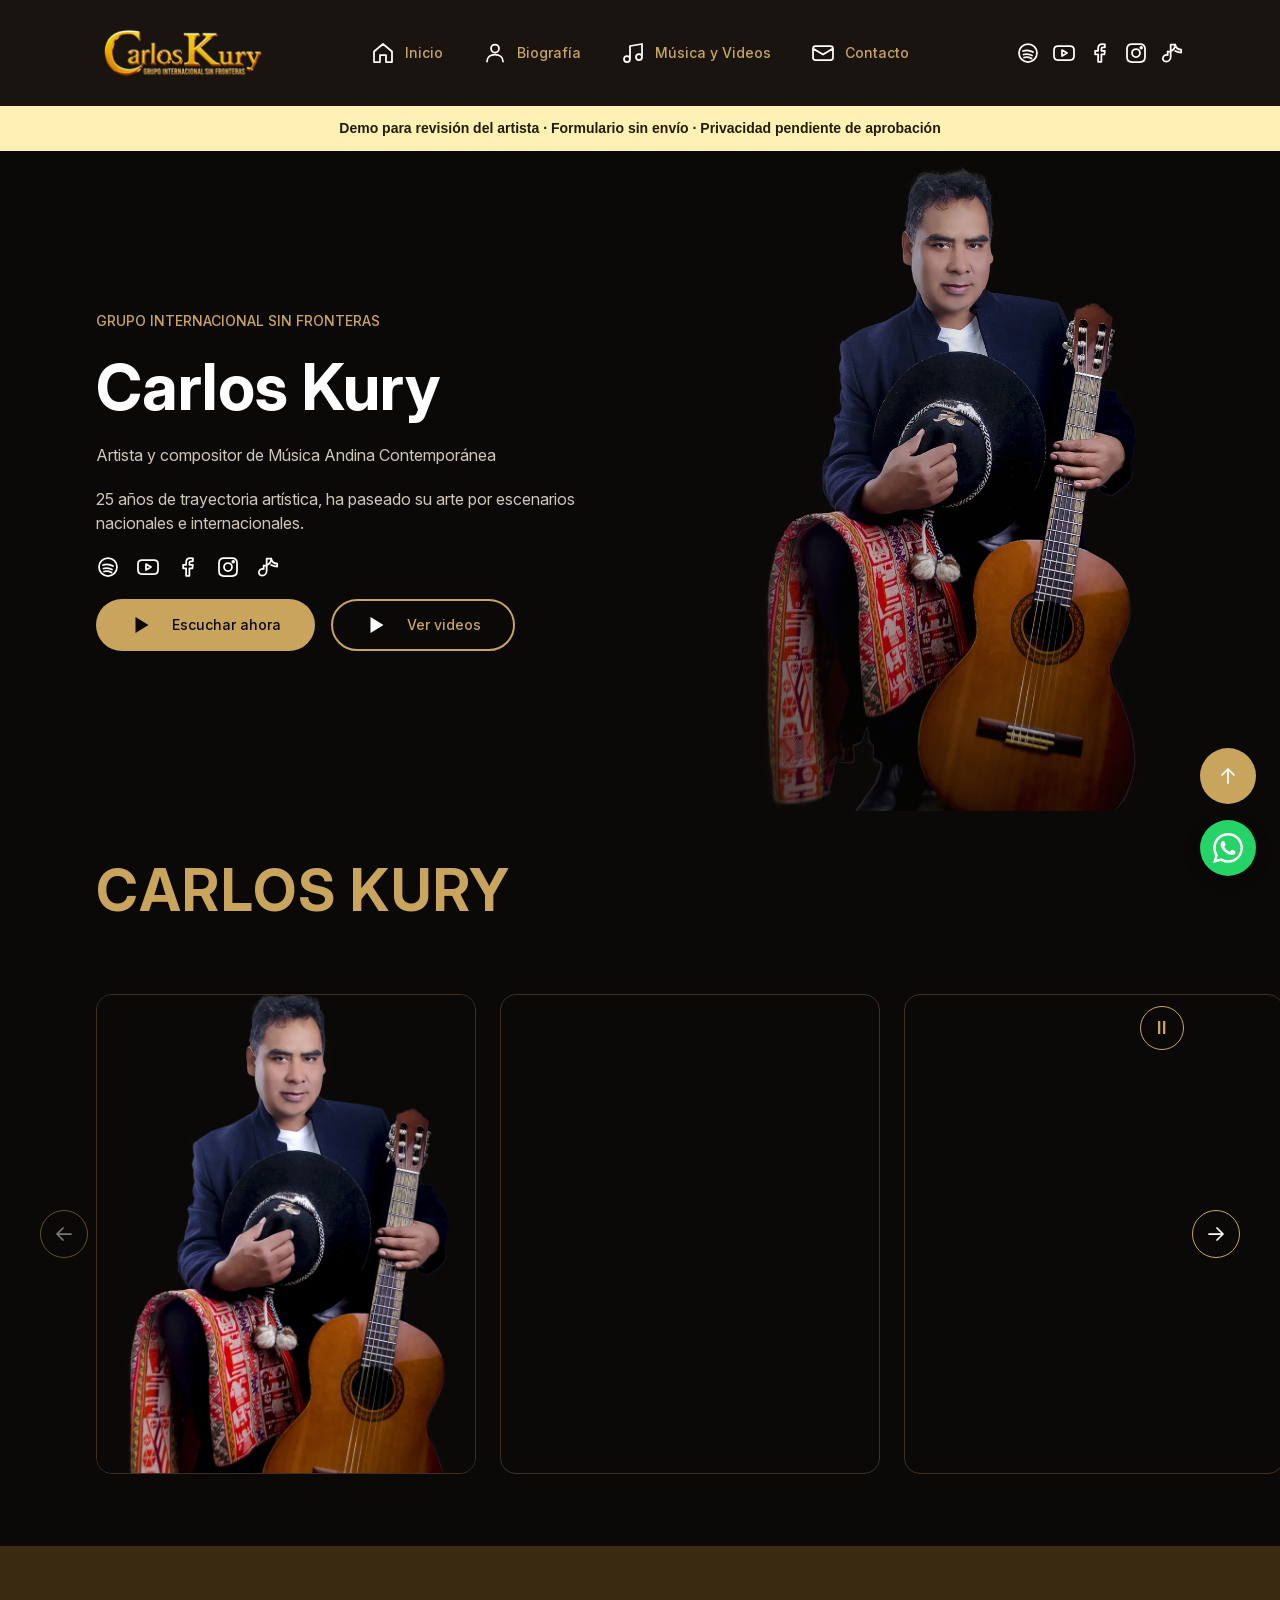
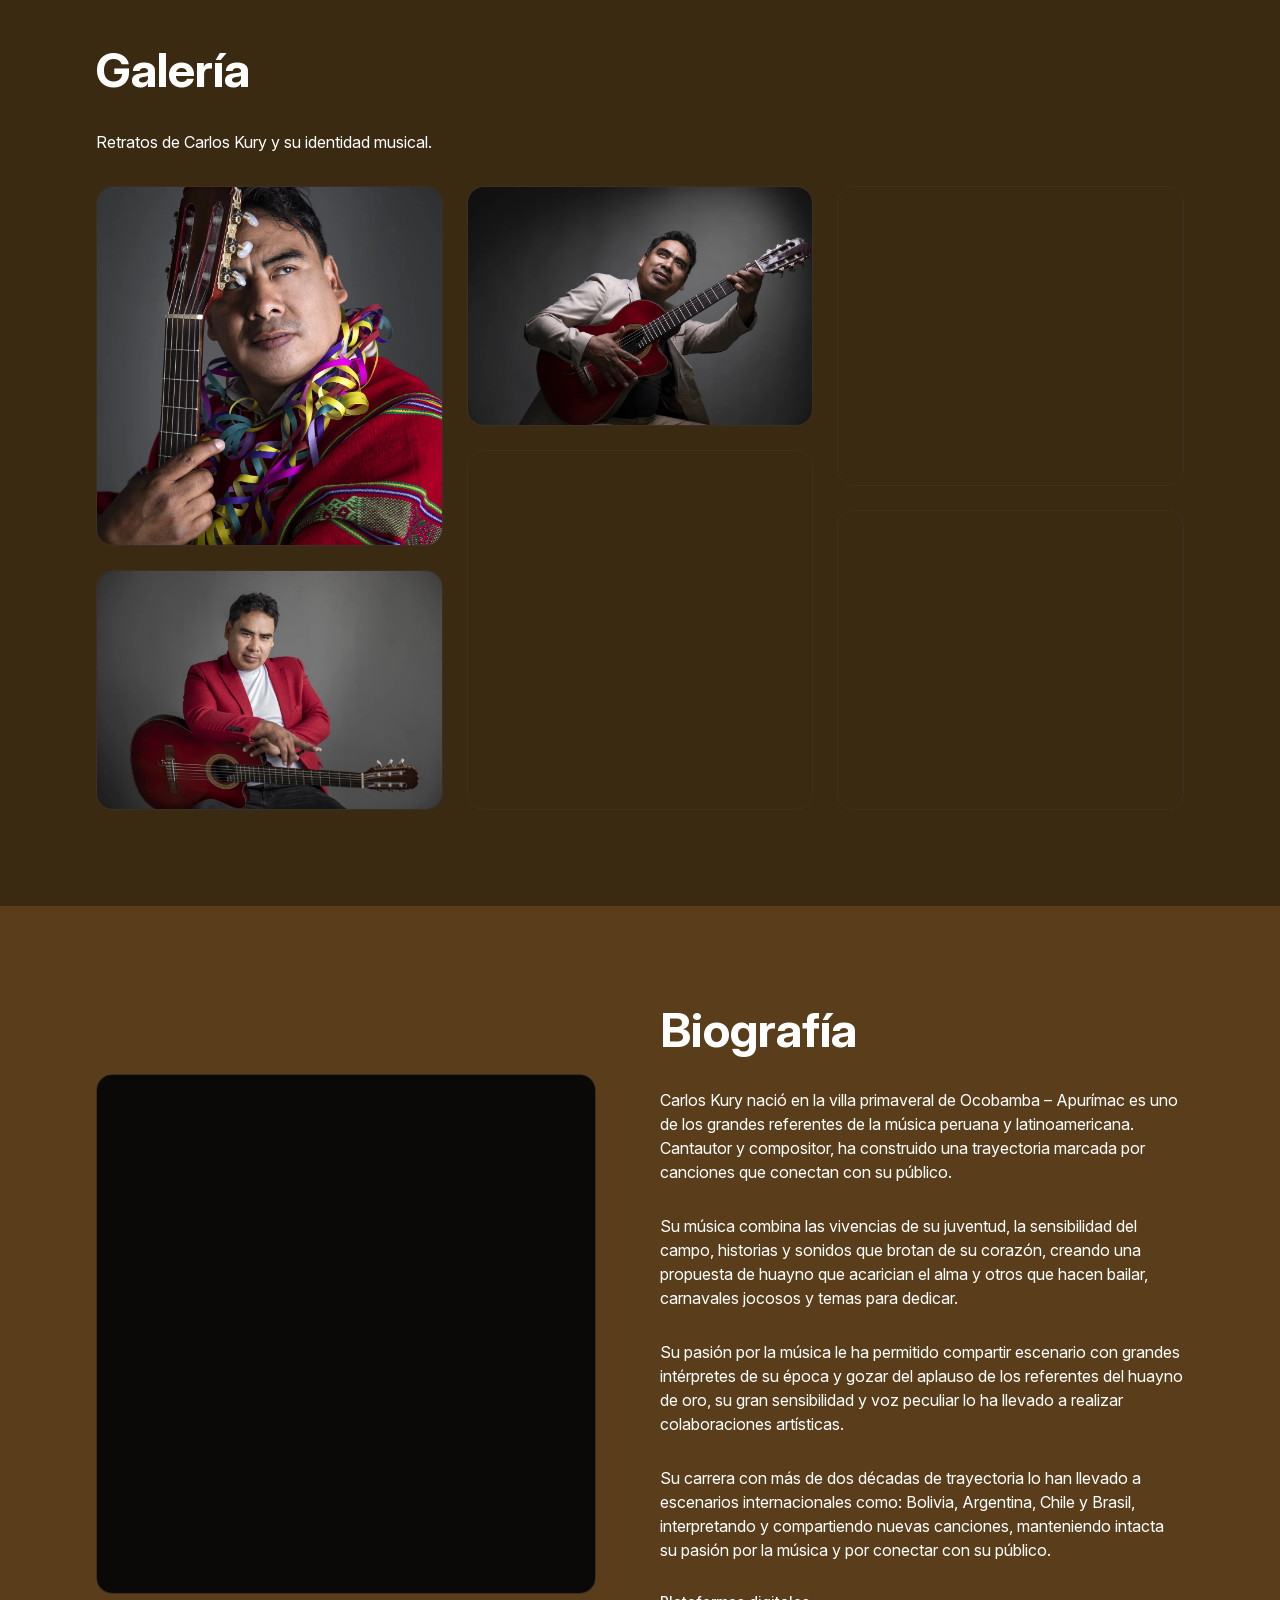
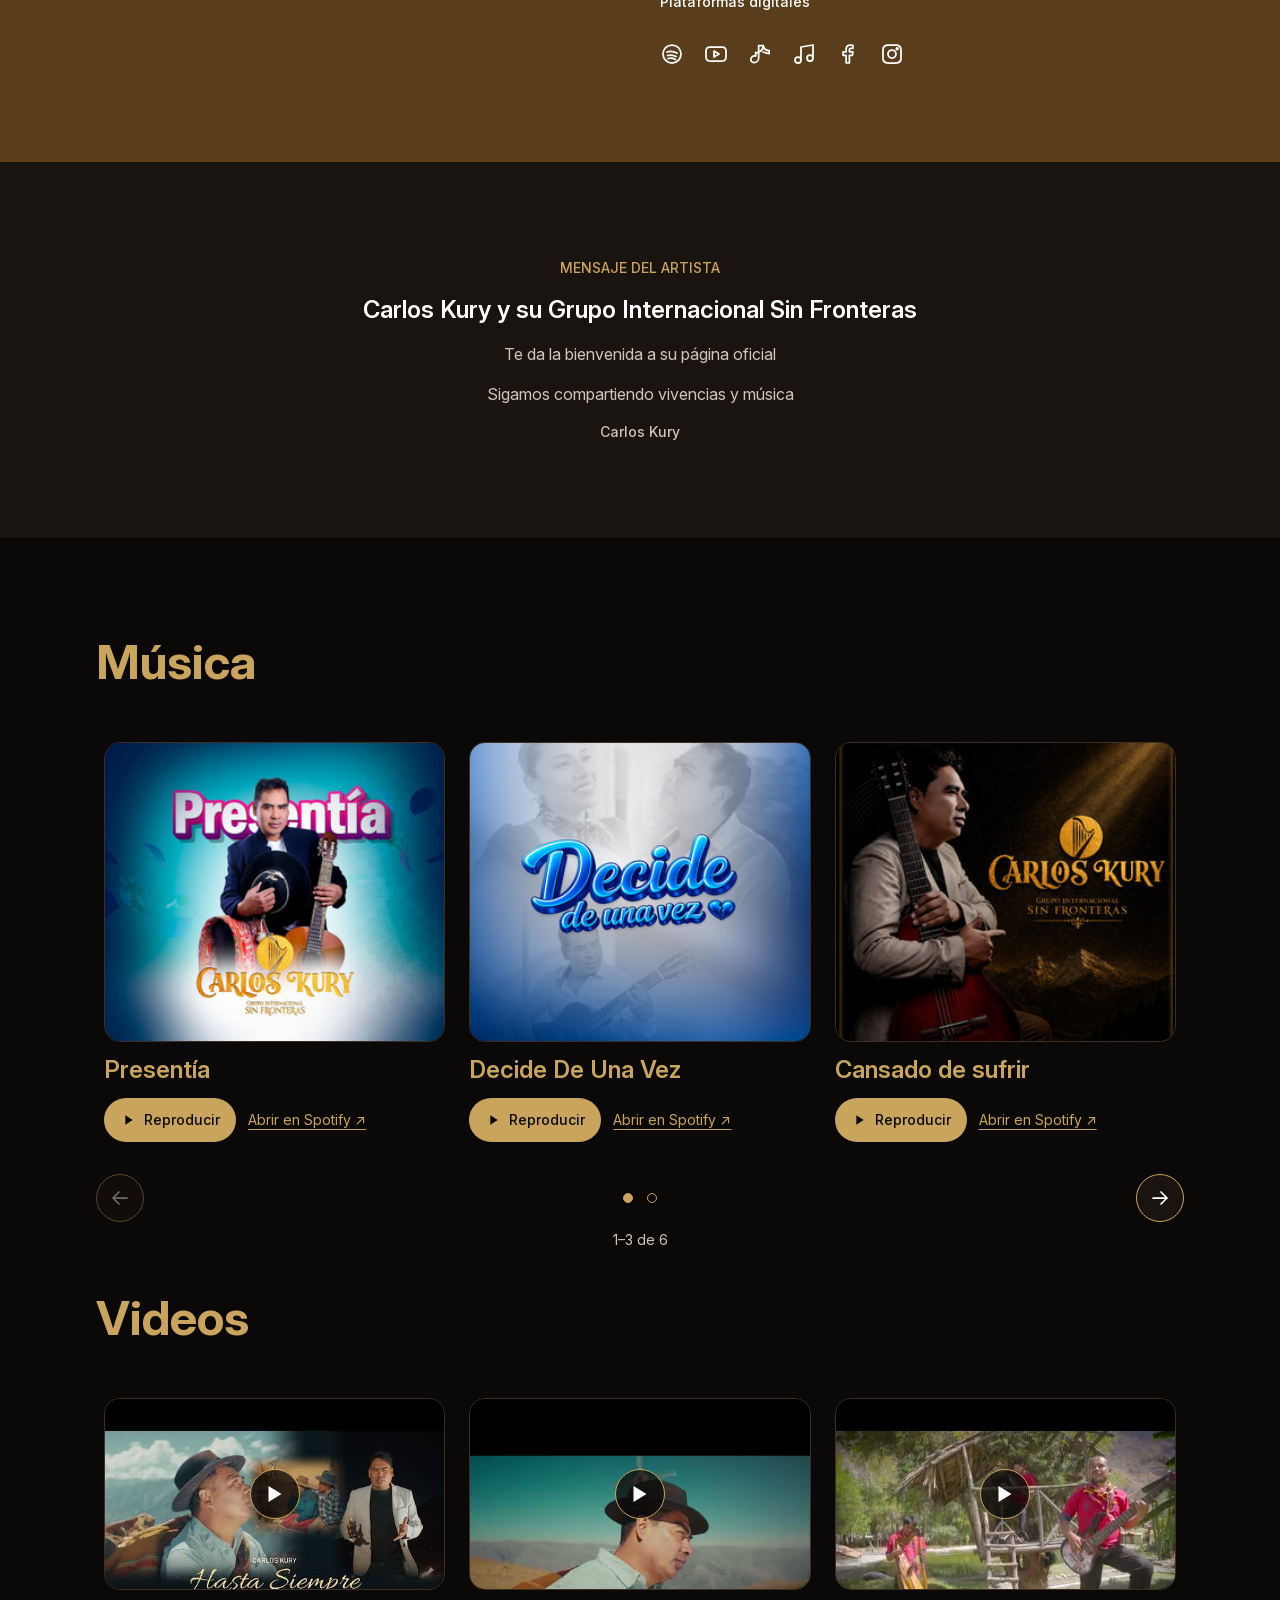
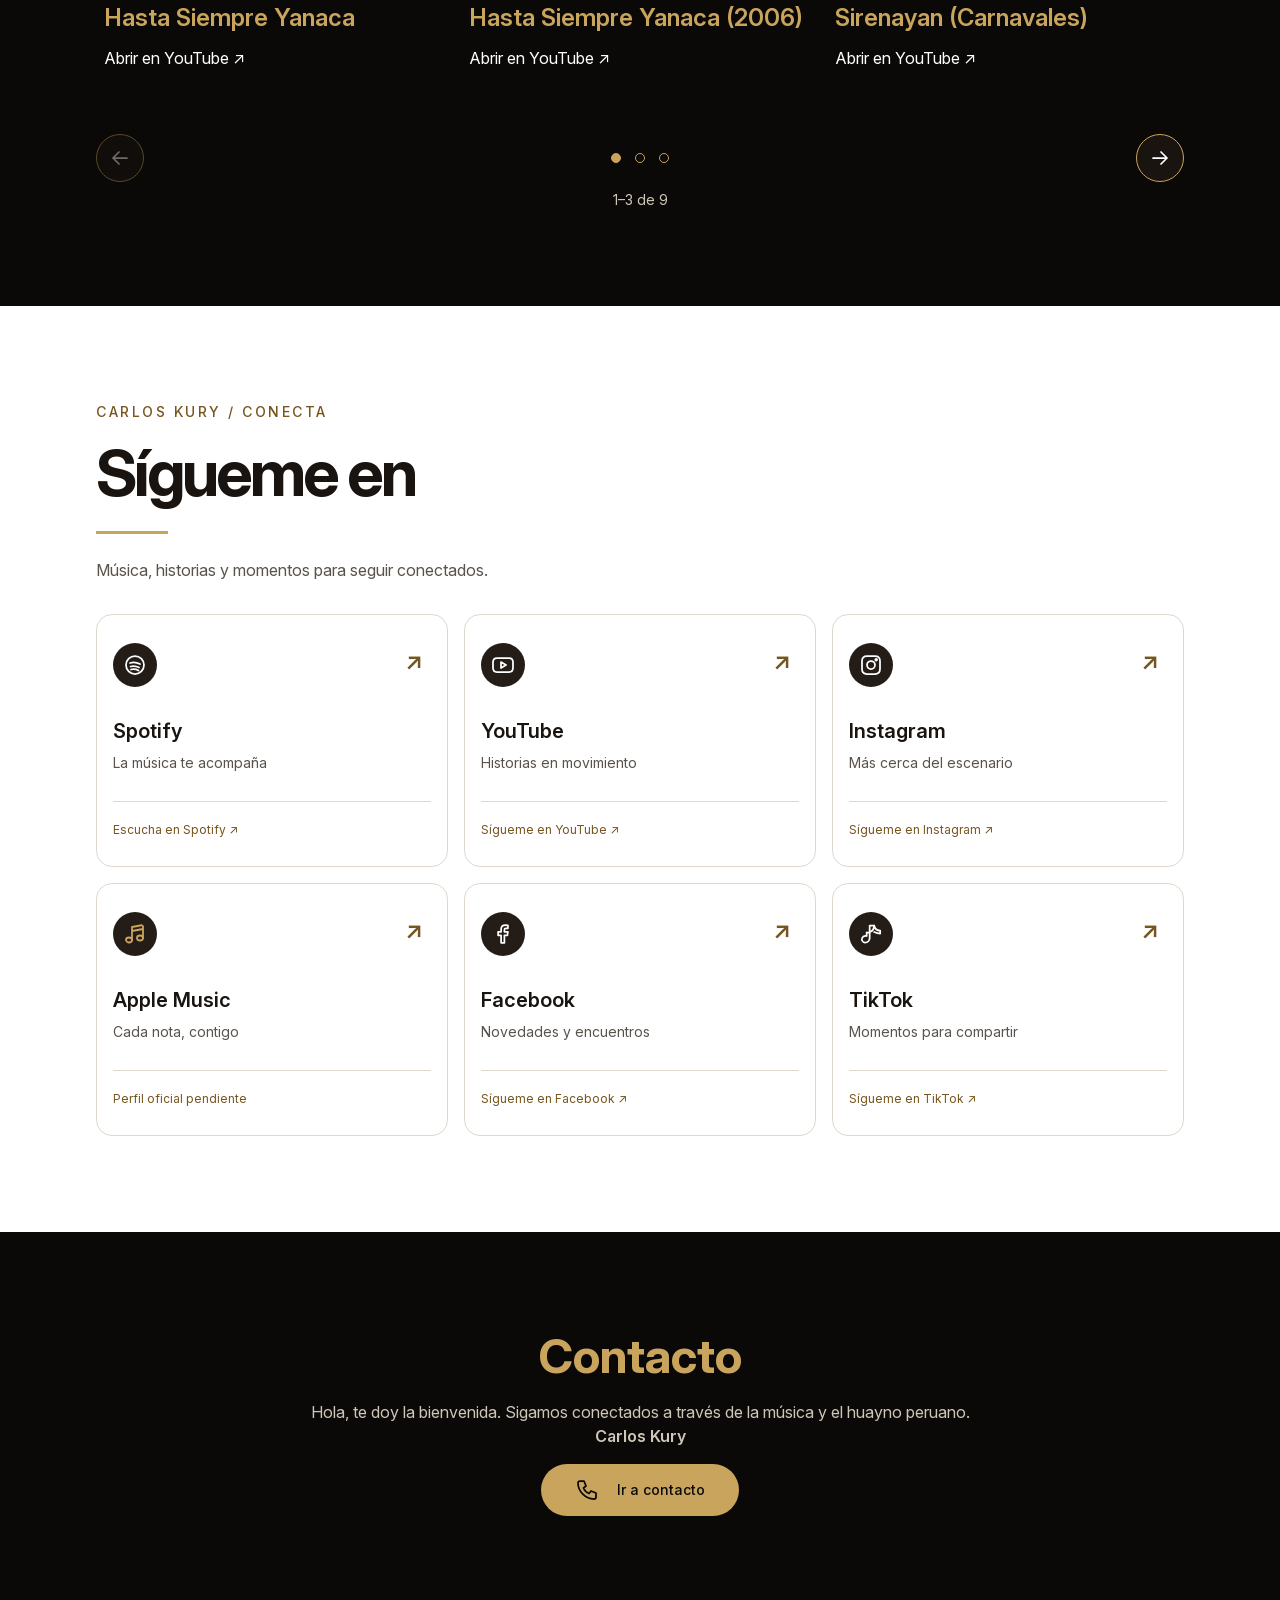
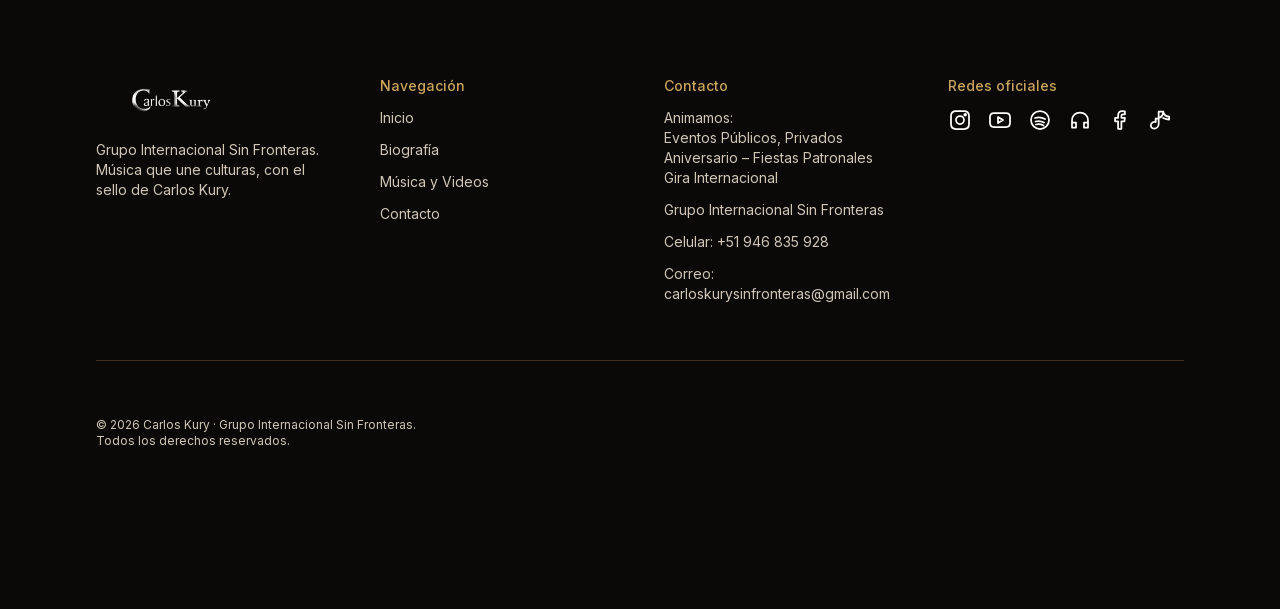
==== commit a3479256: "Agrega accesos de WhatsApp para consultas y contrataciones" ====
--- a/index.html
+++ b/index.html
@@ -156,6 +156,7 @@
     <hr>
     <p class="footer__copyright">© 2026 Carlos Kury · Grupo Internacional Sin Fronteras. Todos los derechos reservados.</p>
   </footer>
+  <a class="whatsapp-float" href="https://wa.me/51946835928?text=Hola%2C%20Carlos%20Kury.%20Quisiera%20consultar%20sobre%20una%20presentaci%C3%B3n%20musical." target="_blank" rel="noopener noreferrer" aria-label="Consultar y contratar a Carlos Kury por WhatsApp (se abre en una nueva pestaña)"><img src="assets/icons/whatsapp.svg" width="30" height="30" alt=""></a>
   <a class="back-top" href="#arriba" aria-label="Volver arriba"><img src="assets/icons/1b2a3.svg" width="24" height="24" alt=""></a>
   <dialog class="lightbox" aria-label="Visor de la galería fotográfica">
     <div class="lightbox__toolbar">
--- a/css/styles.css
+++ b/css/styles.css
@@ -339,3 +339,16 @@
 
 /* Aviso visible de la demo, compatible con el encabezado fijo. */
 .demo-notice { position: relative; z-index: 2; padding: 12px 20px; background: #fff0b3; color: #241b00; text-align: center; font: 600 14px/1.5 sans-serif; }
+
+/* Accesos flotantes: una columna con separación y zonas seguras. */
+body { padding-bottom: calc(96px + env(safe-area-inset-bottom, 0px)); }
+.whatsapp-float { position: fixed; right: max(24px, env(safe-area-inset-right, 0px)); bottom: calc(24px + env(safe-area-inset-bottom, 0px)); z-index: 10; display: grid; place-items: center; width: 56px; height: 56px; border-radius: 50%; background: #25d366; box-shadow: 0 4px 16px rgb(0 0 0 / .25); transition: transform 180ms ease, box-shadow 180ms ease; }
+.back-top { right: max(24px, env(safe-area-inset-right, 0px)); bottom: calc(96px + env(safe-area-inset-bottom, 0px)); }
+@media (hover: hover) and (pointer: fine) {
+  .whatsapp-float:hover { transform: translateY(-2px); box-shadow: 0 6px 20px rgb(0 0 0 / .35); }
+}
+.whatsapp-float:focus-visible { outline: 3px solid #fff; outline-offset: 4px; }
+@media (prefers-reduced-motion: reduce) {
+  .whatsapp-float { transition: none; }
+  .whatsapp-float:hover { transform: none; }
+}
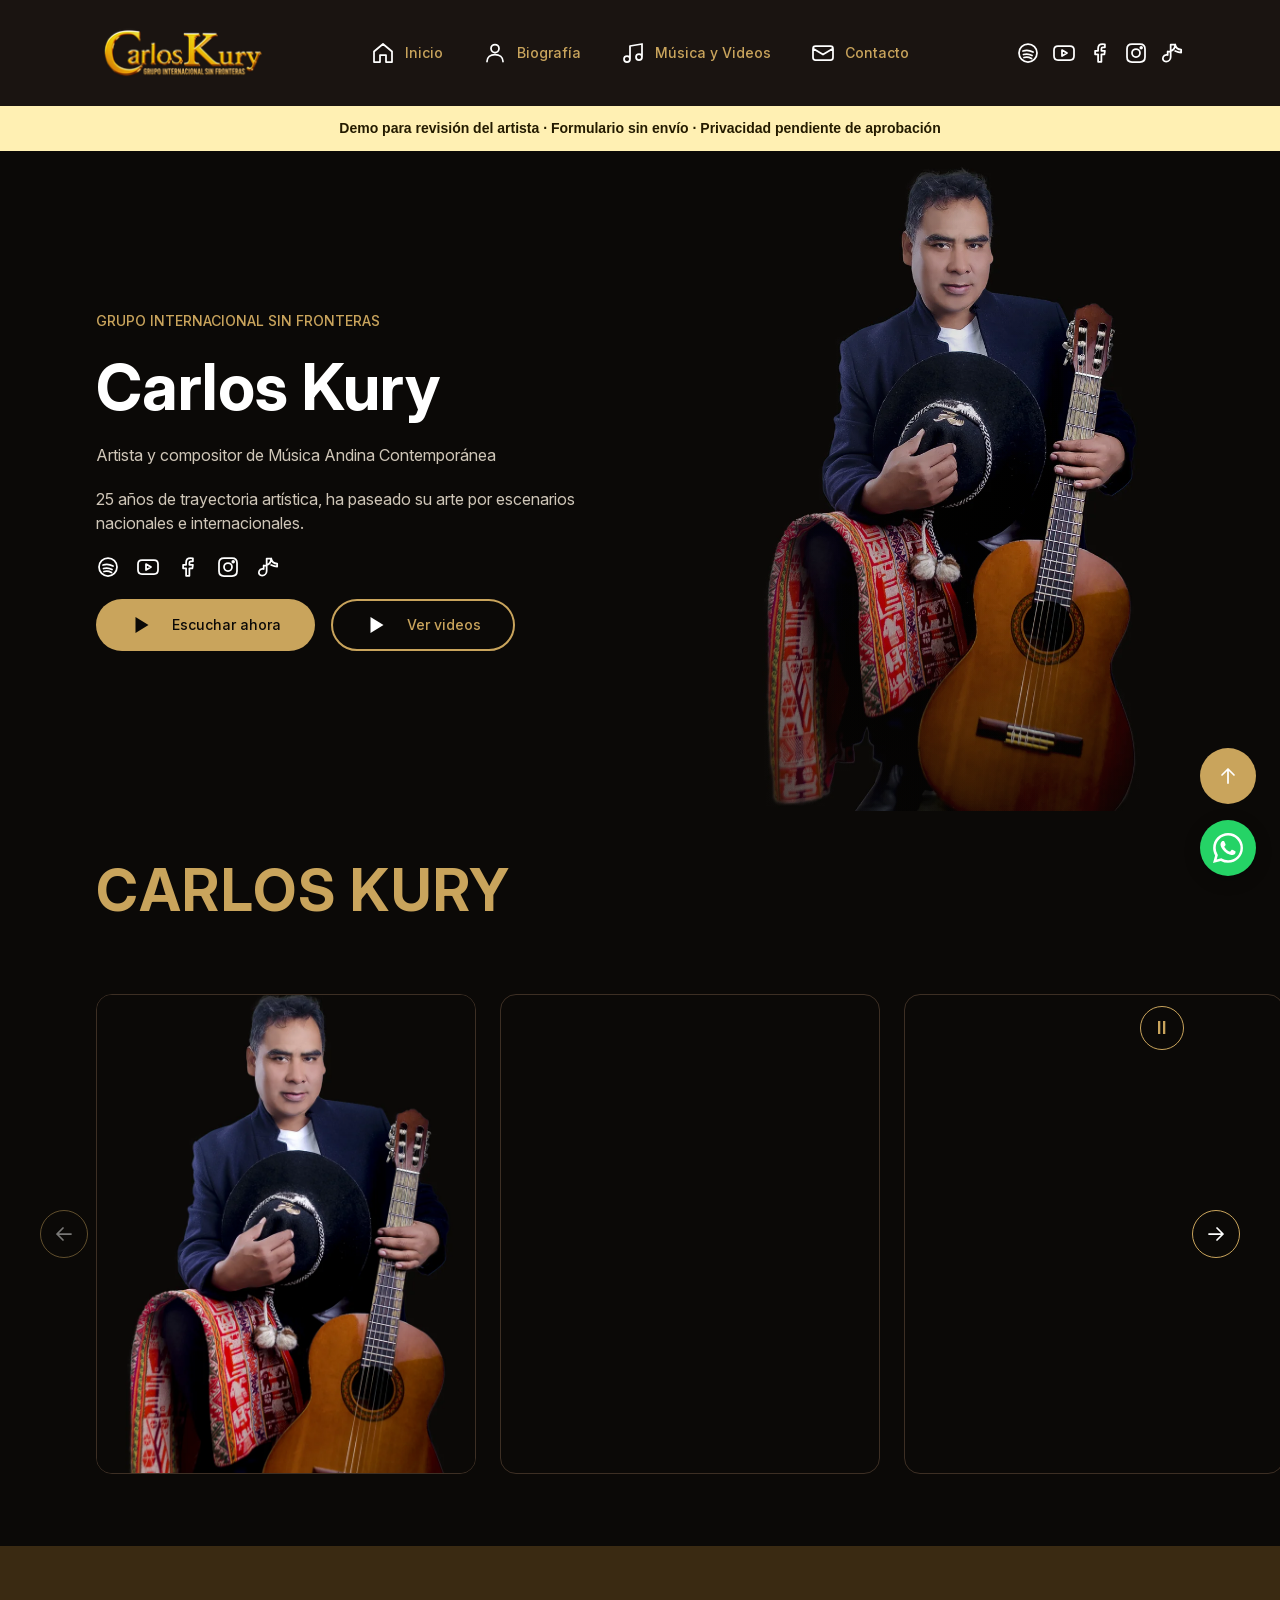
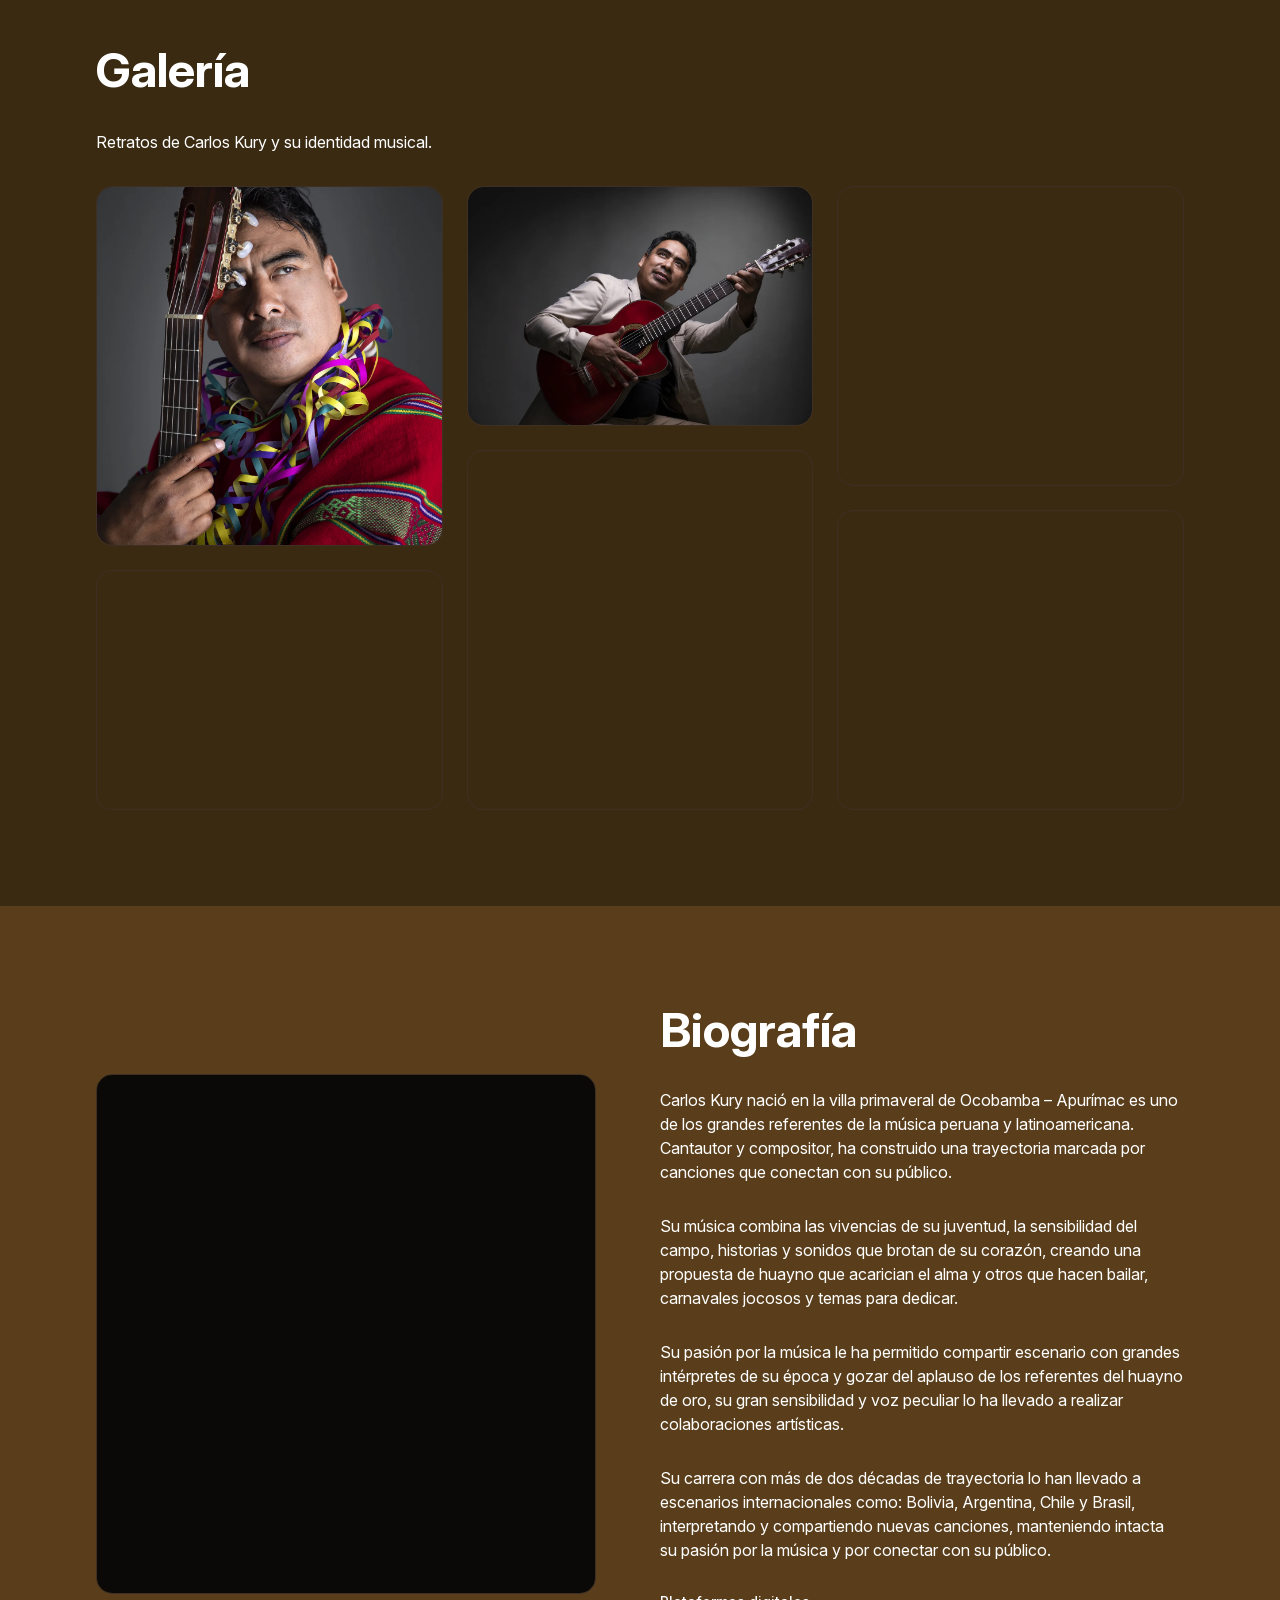
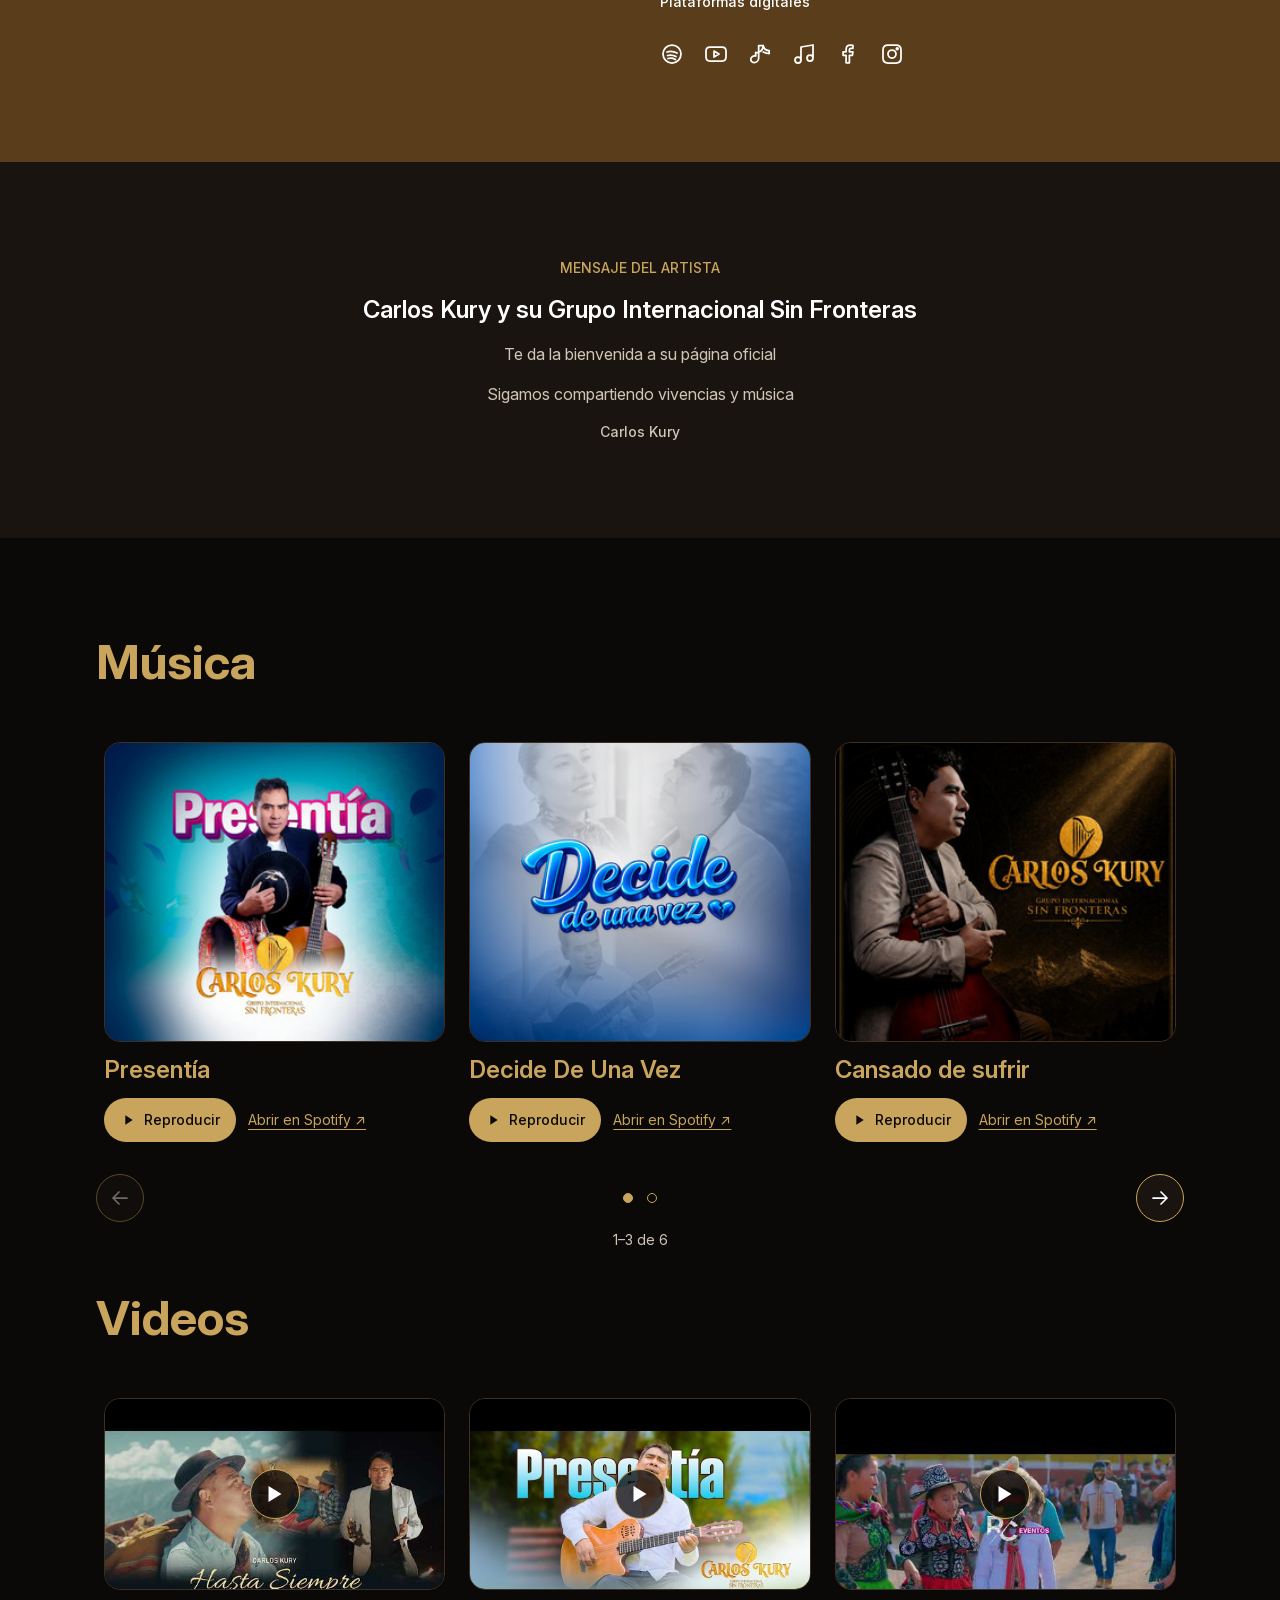
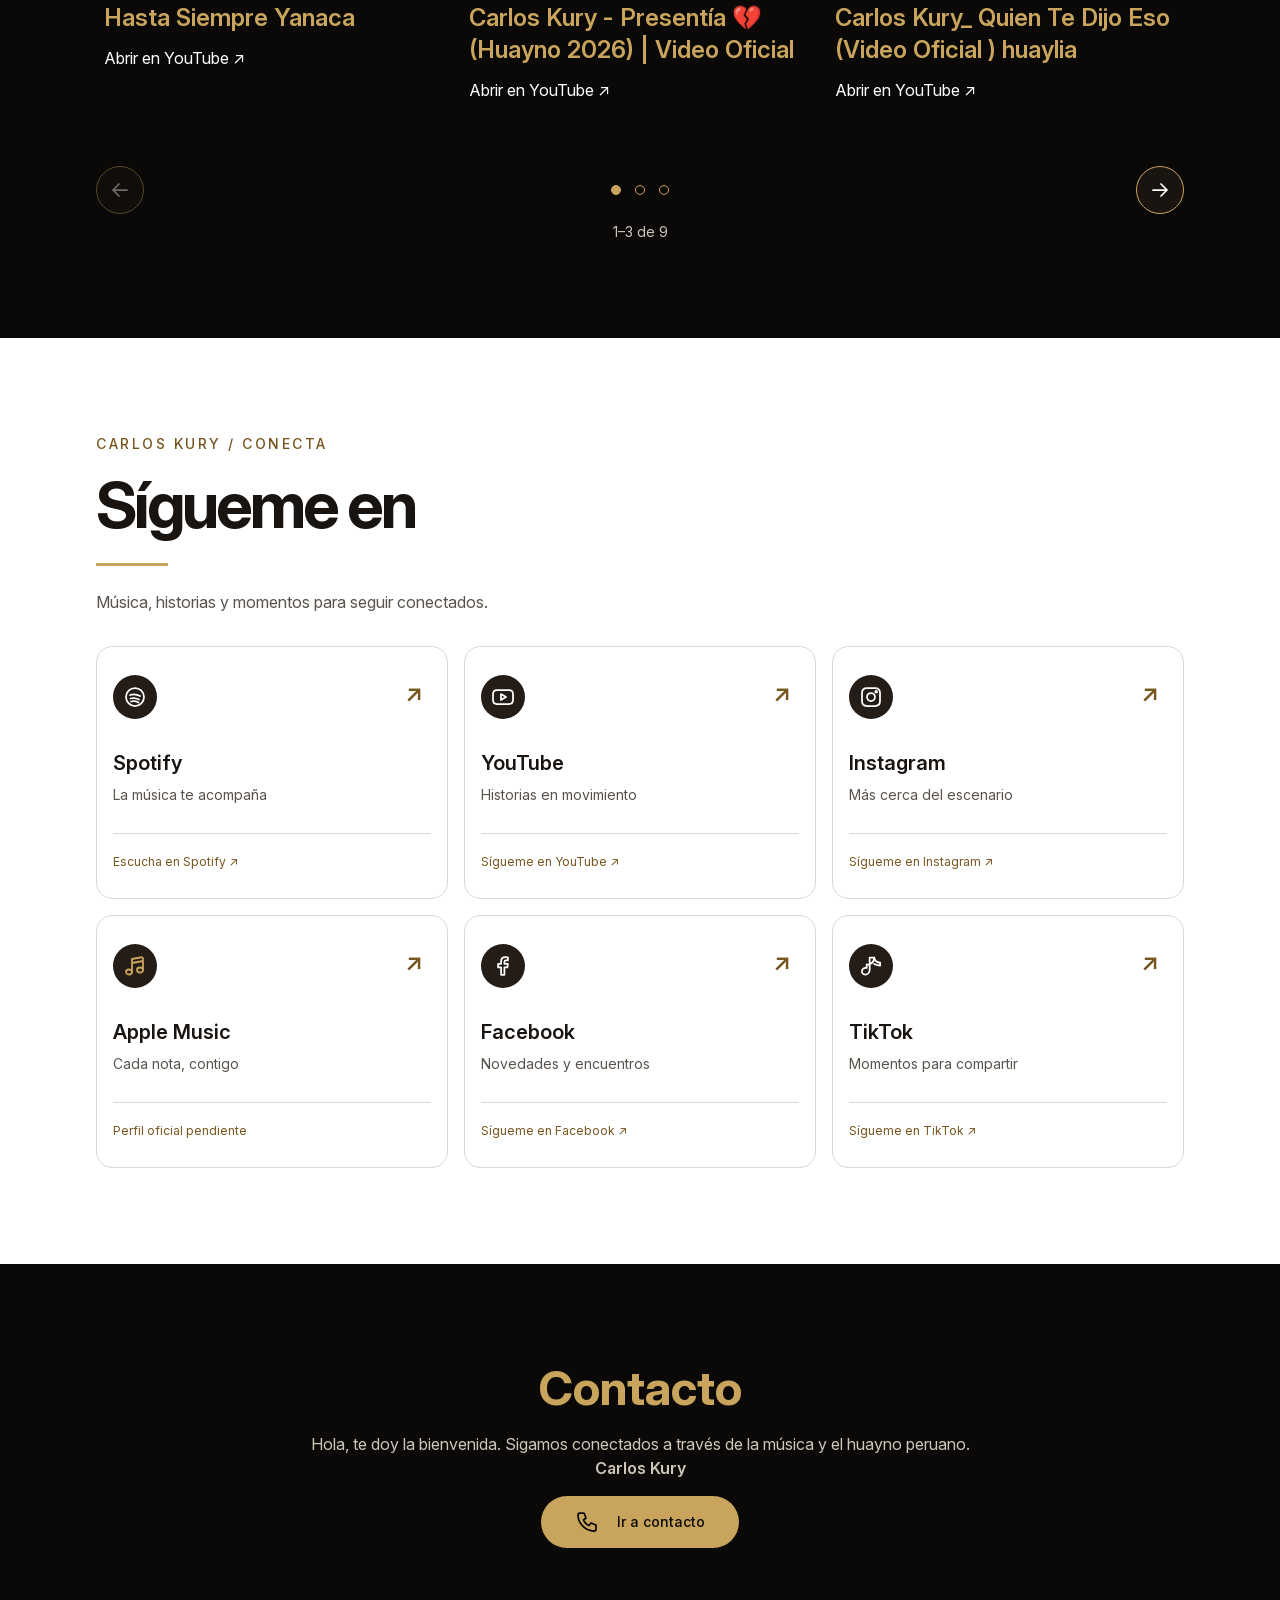
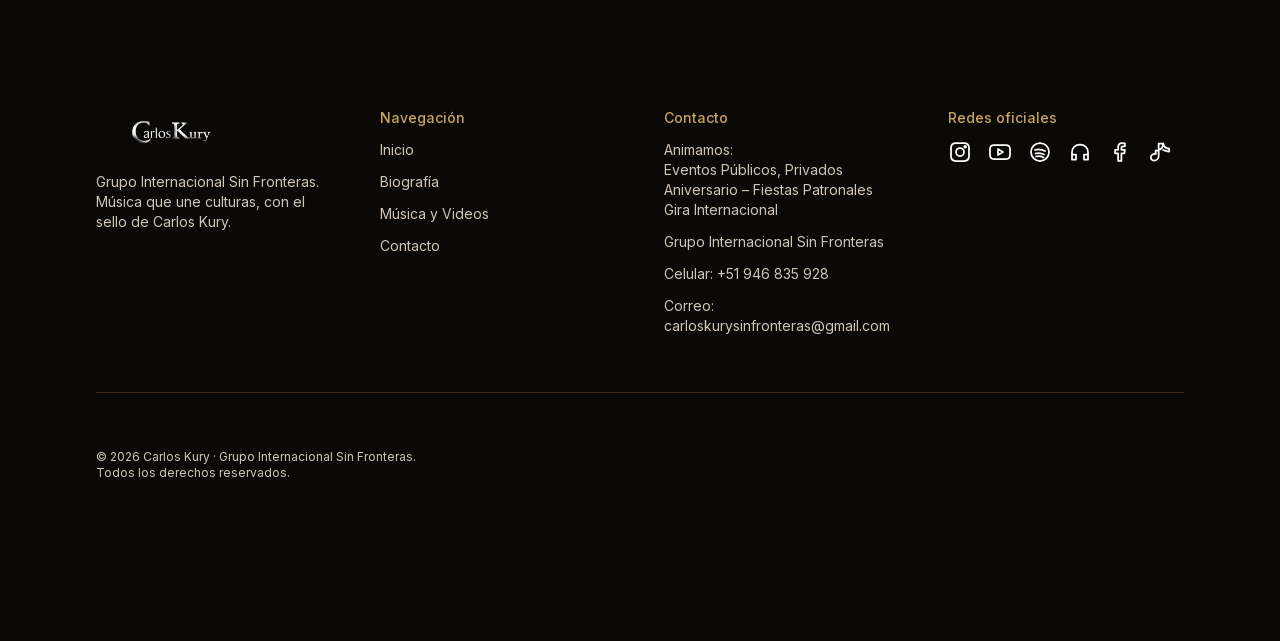
==== commit e472e874: "Actualiza videos oficiales, brillo de CTA y perfil de Spotify Reemplaza tres videos y sus miniaturas" ====
--- a/index.html
+++ b/index.html
@@ -39,7 +39,7 @@
             <li><a class="nav-link" href="contacto.html"><img src="assets/icons/ec4e2.svg" width="24" height="24" alt="">Contacto</a></li>
           </ul>
         </nav>
-        <div class="socials" aria-label="Redes oficiales y plataformas musicales"><span class="socials__item" title="spotify: enlace oficial pendiente"><img src="assets/icons/c1be1.svg" width="24" height="24" alt="spotify (enlace oficial pendiente)"></span><a class="socials__item" href="https://www.youtube.com/channel/UCdRxz1h0rPyPMbONSxSZUTA" target="_blank" rel="noopener noreferrer" aria-label="YouTube oficial de Carlos Kury (nueva pestaña)" title="YouTube"><img src="assets/icons/a0c02.svg" width="24" height="24" alt=""></a><a class="socials__item" href="https://www.facebook.com/CarlosKuryOficial" target="_blank" rel="noopener noreferrer" aria-label="Facebook oficial de Carlos Kury (nueva pestaña)" title="Facebook"><img src="assets/icons/9671b.svg" width="24" height="24" alt=""></a><a class="socials__item" href="https://www.instagram.com/carloskury_oficial/" target="_blank" rel="noopener noreferrer" aria-label="Instagram oficial de Carlos Kury (nueva pestaña)" title="Instagram"><img src="assets/icons/aaa4f.svg" width="24" height="24" alt=""></a><a class="socials__item" href="https://www.tiktok.com/@carloskury_oficial" target="_blank" rel="noopener noreferrer" aria-label="TikTok oficial de Carlos Kury (nueva pestaña)" title="TikTok"><img src="assets/icons/0e75f.svg" width="24" height="24" alt=""></a></div>
+        <div class="socials" aria-label="Redes oficiales y plataformas musicales"><a class="socials__item" href="https://open.spotify.com/intl-es/artist/1ubclJtn2P4gMjA1YRvad7" target="_blank" rel="noopener noreferrer" aria-label="Perfil oficial de Carlos Kury en Spotify (nueva pestaña)" title="Spotify"><img src="assets/icons/c1be1.svg" width="24" height="24" alt=""></a><a class="socials__item" href="https://www.youtube.com/channel/UCdRxz1h0rPyPMbONSxSZUTA" target="_blank" rel="noopener noreferrer" aria-label="YouTube oficial de Carlos Kury (nueva pestaña)" title="YouTube"><img src="assets/icons/a0c02.svg" width="24" height="24" alt=""></a><a class="socials__item" href="https://www.facebook.com/CarlosKuryOficial" target="_blank" rel="noopener noreferrer" aria-label="Facebook oficial de Carlos Kury (nueva pestaña)" title="Facebook"><img src="assets/icons/9671b.svg" width="24" height="24" alt=""></a><a class="socials__item" href="https://www.instagram.com/carloskury_oficial/" target="_blank" rel="noopener noreferrer" aria-label="Instagram oficial de Carlos Kury (nueva pestaña)" title="Instagram"><img src="assets/icons/aaa4f.svg" width="24" height="24" alt=""></a><a class="socials__item" href="https://www.tiktok.com/@carloskury_oficial" target="_blank" rel="noopener noreferrer" aria-label="TikTok oficial de Carlos Kury (nueva pestaña)" title="TikTok"><img src="assets/icons/0e75f.svg" width="24" height="24" alt=""></a></div>
       </div>
     </div>
   </header>
@@ -52,10 +52,10 @@
         <h1 id="titulo">Carlos Kury</h1>
         <p>Artista y compositor de Música Andina Contemporánea</p>
         <p>25 años de trayectoria artística, ha paseado su arte por escenarios nacionales e internacionales.</p>
-        <div class="socials" aria-label="Redes oficiales y plataformas musicales"><span class="socials__item" title="spotify: enlace oficial pendiente"><img src="assets/icons/c1be1.svg" width="24" height="24" alt="spotify (enlace oficial pendiente)"></span><a class="socials__item" href="https://www.youtube.com/channel/UCdRxz1h0rPyPMbONSxSZUTA" target="_blank" rel="noopener noreferrer" aria-label="YouTube oficial de Carlos Kury (nueva pestaña)" title="YouTube"><img src="assets/icons/a0c02.svg" width="24" height="24" alt=""></a><a class="socials__item" href="https://www.facebook.com/CarlosKuryOficial" target="_blank" rel="noopener noreferrer" aria-label="Facebook oficial de Carlos Kury (nueva pestaña)" title="Facebook"><img src="assets/icons/9671b.svg" width="24" height="24" alt=""></a><a class="socials__item" href="https://www.instagram.com/carloskury_oficial/" target="_blank" rel="noopener noreferrer" aria-label="Instagram oficial de Carlos Kury (nueva pestaña)" title="Instagram"><img src="assets/icons/aaa4f.svg" width="24" height="24" alt=""></a><a class="socials__item" href="https://www.tiktok.com/@carloskury_oficial" target="_blank" rel="noopener noreferrer" aria-label="TikTok oficial de Carlos Kury (nueva pestaña)" title="TikTok"><img src="assets/icons/0e75f.svg" width="24" height="24" alt=""></a></div>
+        <div class="socials" aria-label="Redes oficiales y plataformas musicales"><a class="socials__item" href="https://open.spotify.com/intl-es/artist/1ubclJtn2P4gMjA1YRvad7" target="_blank" rel="noopener noreferrer" aria-label="Perfil oficial de Carlos Kury en Spotify (nueva pestaña)" title="Spotify"><img src="assets/icons/c1be1.svg" width="24" height="24" alt=""></a><a class="socials__item" href="https://www.youtube.com/channel/UCdRxz1h0rPyPMbONSxSZUTA" target="_blank" rel="noopener noreferrer" aria-label="YouTube oficial de Carlos Kury (nueva pestaña)" title="YouTube"><img src="assets/icons/a0c02.svg" width="24" height="24" alt=""></a><a class="socials__item" href="https://www.facebook.com/CarlosKuryOficial" target="_blank" rel="noopener noreferrer" aria-label="Facebook oficial de Carlos Kury (nueva pestaña)" title="Facebook"><img src="assets/icons/9671b.svg" width="24" height="24" alt=""></a><a class="socials__item" href="https://www.instagram.com/carloskury_oficial/" target="_blank" rel="noopener noreferrer" aria-label="Instagram oficial de Carlos Kury (nueva pestaña)" title="Instagram"><img src="assets/icons/aaa4f.svg" width="24" height="24" alt=""></a><a class="socials__item" href="https://www.tiktok.com/@carloskury_oficial" target="_blank" rel="noopener noreferrer" aria-label="TikTok oficial de Carlos Kury (nueva pestaña)" title="TikTok"><img src="assets/icons/0e75f.svg" width="24" height="24" alt=""></a></div>
         <div class="hero__actions">
           <a class="button button--primary button--shine" href="musica-y-videos.html#spotify"><img src="assets/icons/dac3b.svg" width="24" height="24" alt="">Escuchar ahora</a>
-          <a class="button button--secondary" href="#videos"><img src="assets/icons/bdbb2.svg" width="24" height="24" alt="">Ver videos</a>
+          <a class="button button--secondary button--shine" href="#videos"><img src="assets/icons/bdbb2.svg" width="24" height="24" alt="">Ver videos</a>
         </div>
       </div>
     </section>
@@ -86,7 +86,7 @@
 <p>Su música combina las vivencias de su juventud, la sensibilidad del campo, historias y sonidos que brotan de su corazón, creando una propuesta de huayno que acarician el alma y otros que hacen bailar, carnavales jocosos y temas para dedicar.</p>
 <p>Su pasión por la música le ha permitido compartir escenario con grandes intérpretes de su época y gozar del aplauso de los referentes del huayno de oro, su gran sensibilidad y voz peculiar lo ha llevado a realizar colaboraciones artísticas.</p>
 <p>Su carrera con más de dos décadas de trayectoria lo han llevado a escenarios internacionales como: Bolivia, Argentina, Chile y Brasil, interpretando y compartiendo nuevas canciones, manteniendo intacta su pasión por la música y por conectar con su público.</p>
-        <p class="label">Plataformas digitales</p><div class="socials" aria-label="Redes oficiales y plataformas musicales"><span class="socials__item" title="spotify: enlace oficial pendiente"><img src="assets/icons/c1be1.svg" width="24" height="24" alt="spotify (enlace oficial pendiente)"></span><a class="socials__item" href="https://www.youtube.com/channel/UCdRxz1h0rPyPMbONSxSZUTA" target="_blank" rel="noopener noreferrer" aria-label="YouTube oficial de Carlos Kury (nueva pestaña)" title="YouTube"><img src="assets/icons/a0c02.svg" width="24" height="24" alt=""></a><a class="socials__item" href="https://www.tiktok.com/@carloskury_oficial" target="_blank" rel="noopener noreferrer" aria-label="TikTok oficial de Carlos Kury (nueva pestaña)" title="TikTok"><img src="assets/icons/0e75f.svg" width="24" height="24" alt=""></a><span class="socials__item" title="music: enlace oficial pendiente"><img src="assets/icons/886fa.svg" width="24" height="24" alt="music (enlace oficial pendiente)"></span><a class="socials__item" href="https://www.facebook.com/CarlosKuryOficial" target="_blank" rel="noopener noreferrer" aria-label="Facebook oficial de Carlos Kury (nueva pestaña)" title="Facebook"><img src="assets/icons/9671b.svg" width="24" height="24" alt=""></a><a class="socials__item" href="https://www.instagram.com/carloskury_oficial/" target="_blank" rel="noopener noreferrer" aria-label="Instagram oficial de Carlos Kury (nueva pestaña)" title="Instagram"><img src="assets/icons/aaa4f.svg" width="24" height="24" alt=""></a></div>
+        <p class="label">Plataformas digitales</p><div class="socials" aria-label="Redes oficiales y plataformas musicales"><a class="socials__item" href="https://open.spotify.com/intl-es/artist/1ubclJtn2P4gMjA1YRvad7" target="_blank" rel="noopener noreferrer" aria-label="Perfil oficial de Carlos Kury en Spotify (nueva pestaña)" title="Spotify"><img src="assets/icons/c1be1.svg" width="24" height="24" alt=""></a><a class="socials__item" href="https://www.youtube.com/channel/UCdRxz1h0rPyPMbONSxSZUTA" target="_blank" rel="noopener noreferrer" aria-label="YouTube oficial de Carlos Kury (nueva pestaña)" title="YouTube"><img src="assets/icons/a0c02.svg" width="24" height="24" alt=""></a><a class="socials__item" href="https://www.tiktok.com/@carloskury_oficial" target="_blank" rel="noopener noreferrer" aria-label="TikTok oficial de Carlos Kury (nueva pestaña)" title="TikTok"><img src="assets/icons/0e75f.svg" width="24" height="24" alt=""></a><span class="socials__item" title="music: enlace oficial pendiente"><img src="assets/icons/886fa.svg" width="24" height="24" alt="music (enlace oficial pendiente)"></span><a class="socials__item" href="https://www.facebook.com/CarlosKuryOficial" target="_blank" rel="noopener noreferrer" aria-label="Facebook oficial de Carlos Kury (nueva pestaña)" title="Facebook"><img src="assets/icons/9671b.svg" width="24" height="24" alt=""></a><a class="socials__item" href="https://www.instagram.com/carloskury_oficial/" target="_blank" rel="noopener noreferrer" aria-label="Instagram oficial de Carlos Kury (nueva pestaña)" title="Instagram"><img src="assets/icons/aaa4f.svg" width="24" height="24" alt=""></a></div>
       </div>
     </section>
     <section class="section message" aria-labelledby="mensaje-titulo">
@@ -115,14 +115,14 @@
       <h2 id="videos">Videos</h2>
       <div class="video-carousel" role="region" aria-roledescription="carrusel" aria-labelledby="videos">
       <div class="media-track media-track--videos" id="lista-videos" tabindex="0" aria-label="Videos: usa las flechas del teclado o desliza para navegar"><article class="media-card"><a class="video-preview" href="https://www.youtube.com/watch?v=cZzpsOK4njc" data-video-url="https://www.youtube.com/watch?v=cZzpsOK4njc" target="_blank" rel="noopener noreferrer" aria-label="Reproducir Hasta Siempre Yanaca"><img src="assets/images/cZzpsOK4njc.jpg" width="480" height="360" loading="lazy" decoding="async" alt="Miniatura de Hasta Siempre Yanaca de Carlos Kury"><img class="video-preview__play" src="assets/icons/bdbb2.svg" width="24" height="24" alt=""></a><h3>Hasta Siempre Yanaca</h3><a class="youtube-link" href="https://www.youtube.com/watch?v=cZzpsOK4njc" target="_blank" rel="noopener noreferrer" aria-label="Abrir Hasta Siempre Yanaca en YouTube (nueva pestaña)">Abrir en YouTube ↗</a></article>
-<article class="media-card"><a class="video-preview" href="https://www.youtube.com/watch?v=f17g6OlxvII" data-video-url="https://www.youtube.com/watch?v=f17g6OlxvII" target="_blank" rel="noopener noreferrer" aria-label="Reproducir Hasta Siempre Yanaca (2006)"><img src="assets/images/f17g6OlxvII.jpg" width="480" height="360" loading="lazy" decoding="async" alt="Miniatura de Hasta Siempre Yanaca (2006) de Carlos Kury"><img class="video-preview__play" src="assets/icons/bdbb2.svg" width="24" height="24" alt=""></a><h3>Hasta Siempre Yanaca (2006)</h3><a class="youtube-link" href="https://www.youtube.com/watch?v=f17g6OlxvII" target="_blank" rel="noopener noreferrer" aria-label="Abrir Hasta Siempre Yanaca (2006) en YouTube (nueva pestaña)">Abrir en YouTube ↗</a></article>
-<article class="media-card"><a class="video-preview" href="https://www.youtube.com/watch?v=8xu4BnNQAP8" data-video-url="https://www.youtube.com/watch?v=8xu4BnNQAP8" target="_blank" rel="noopener noreferrer" aria-label="Reproducir Sirenayan (Carnavales)"><img src="assets/images/8xu4BnNQAP8.jpg" width="480" height="360" loading="lazy" decoding="async" alt="Miniatura de Sirenayan (Carnavales) de Carlos Kury"><img class="video-preview__play" src="assets/icons/bdbb2.svg" width="24" height="24" alt=""></a><h3>Sirenayan (Carnavales)</h3><a class="youtube-link" href="https://www.youtube.com/watch?v=8xu4BnNQAP8" target="_blank" rel="noopener noreferrer" aria-label="Abrir Sirenayan (Carnavales) en YouTube (nueva pestaña)">Abrir en YouTube ↗</a></article>
+<article class="media-card"><a class="video-preview" href="https://www.youtube.com/watch?v=8VFxhjQeZp4" data-video-url="https://www.youtube.com/watch?v=8VFxhjQeZp4" target="_blank" rel="noopener noreferrer" aria-label="Reproducir Carlos Kury - Present&#237;a 💔(Huayno 2026) | Video Oficial"><img src="assets/images/8VFxhjQeZp4.jpg" width="480" height="360" loading="lazy" decoding="async" alt="Miniatura de Carlos Kury - Present&#237;a 💔(Huayno 2026) | Video Oficial de Carlos Kury"><img class="video-preview__play" src="assets/icons/bdbb2.svg" width="24" height="24" alt=""></a><h3>Carlos Kury - Present&#237;a 💔(Huayno 2026) | Video Oficial</h3><a class="youtube-link" href="https://www.youtube.com/watch?v=8VFxhjQeZp4" target="_blank" rel="noopener noreferrer" aria-label="Abrir Carlos Kury - Present&#237;a 💔(Huayno 2026) | Video Oficial en YouTube (nueva pestaña)">Abrir en YouTube ↗</a></article>
+<article class="media-card"><a class="video-preview" href="https://www.youtube.com/watch?v=BIkMf7e7iGo" data-video-url="https://www.youtube.com/watch?v=BIkMf7e7iGo" target="_blank" rel="noopener noreferrer" aria-label="Reproducir Carlos Kury_ Quien Te Dijo Eso (Video Oficial ) huaylia"><img src="assets/images/BIkMf7e7iGo.jpg" width="480" height="360" loading="lazy" decoding="async" alt="Miniatura de Carlos Kury_ Quien Te Dijo Eso (Video Oficial ) huaylia de Carlos Kury"><img class="video-preview__play" src="assets/icons/bdbb2.svg" width="24" height="24" alt=""></a><h3>Carlos Kury_ Quien Te Dijo Eso (Video Oficial ) huaylia</h3><a class="youtube-link" href="https://www.youtube.com/watch?v=BIkMf7e7iGo" target="_blank" rel="noopener noreferrer" aria-label="Abrir Carlos Kury_ Quien Te Dijo Eso (Video Oficial ) huaylia en YouTube (nueva pestaña)">Abrir en YouTube ↗</a></article>
 <article class="media-card"><a class="video-preview" href="https://www.youtube.com/watch?v=A7UjnlMDLvY" data-video-url="https://www.youtube.com/watch?v=A7UjnlMDLvY" target="_blank" rel="noopener noreferrer" aria-label="Reproducir Si Lloras Por Mi (Huayno)"><img src="assets/images/A7UjnlMDLvY.jpg" width="480" height="360" loading="lazy" decoding="async" alt="Miniatura de Si Lloras Por Mi (Huayno) de Carlos Kury"><img class="video-preview__play" src="assets/icons/bdbb2.svg" width="24" height="24" alt=""></a><h3>Si Lloras Por Mi (Huayno)</h3><a class="youtube-link" href="https://www.youtube.com/watch?v=A7UjnlMDLvY" target="_blank" rel="noopener noreferrer" aria-label="Abrir Si Lloras Por Mi (Huayno) en YouTube (nueva pestaña)">Abrir en YouTube ↗</a></article>
 <article class="media-card"><a class="video-preview" href="https://www.youtube.com/watch?v=LX_mz8MEkiY" data-video-url="https://www.youtube.com/watch?v=LX_mz8MEkiY" target="_blank" rel="noopener noreferrer" aria-label="Reproducir Rio Churin (Huayno)"><img src="assets/images/LX_mz8MEkiY.jpg" width="480" height="360" loading="lazy" decoding="async" alt="Miniatura de Rio Churin (Huayno) de Carlos Kury"><img class="video-preview__play" src="assets/icons/bdbb2.svg" width="24" height="24" alt=""></a><h3>Rio Churin (Huayno)</h3><a class="youtube-link" href="https://www.youtube.com/watch?v=LX_mz8MEkiY" target="_blank" rel="noopener noreferrer" aria-label="Abrir Rio Churin (Huayno) en YouTube (nueva pestaña)">Abrir en YouTube ↗</a></article>
 <article class="media-card"><a class="video-preview" href="https://www.youtube.com/watch?v=qTdK6Etz6Kw" data-video-url="https://www.youtube.com/watch?v=qTdK6Etz6Kw" target="_blank" rel="noopener noreferrer" aria-label="Reproducir Ponchito Rojo (Huayno)"><img src="assets/images/qTdK6Etz6Kw.jpg" width="480" height="360" loading="lazy" decoding="async" alt="Miniatura de Ponchito Rojo (Huayno) de Carlos Kury"><img class="video-preview__play" src="assets/icons/bdbb2.svg" width="24" height="24" alt=""></a><h3>Ponchito Rojo (Huayno)</h3><a class="youtube-link" href="https://www.youtube.com/watch?v=qTdK6Etz6Kw" target="_blank" rel="noopener noreferrer" aria-label="Abrir Ponchito Rojo (Huayno) en YouTube (nueva pestaña)">Abrir en YouTube ↗</a></article>
 <article class="media-card"><a class="video-preview" href="https://www.youtube.com/watch?v=UolSYIt3j-Y" data-video-url="https://www.youtube.com/watch?v=UolSYIt3j-Y" target="_blank" rel="noopener noreferrer" aria-label="Reproducir Papel Sellado (Huayno)"><img src="assets/images/UolSYIt3j-Y.jpg" width="480" height="360" loading="lazy" decoding="async" alt="Miniatura de Papel Sellado (Huayno) de Carlos Kury"><img class="video-preview__play" src="assets/icons/bdbb2.svg" width="24" height="24" alt=""></a><h3>Papel Sellado (Huayno)</h3><a class="youtube-link" href="https://www.youtube.com/watch?v=UolSYIt3j-Y" target="_blank" rel="noopener noreferrer" aria-label="Abrir Papel Sellado (Huayno) en YouTube (nueva pestaña)">Abrir en YouTube ↗</a></article>
 <article class="media-card"><a class="video-preview" href="https://www.youtube.com/watch?v=fMQDOI99XdI" data-video-url="https://www.youtube.com/watch?v=fMQDOI99XdI" target="_blank" rel="noopener noreferrer" aria-label="Reproducir Mi Mollecito (Huayno)"><img src="assets/images/fMQDOI99XdI.jpg" width="480" height="360" loading="lazy" decoding="async" alt="Miniatura de Mi Mollecito (Huayno) de Carlos Kury"><img class="video-preview__play" src="assets/icons/bdbb2.svg" width="24" height="24" alt=""></a><h3>Mi Mollecito (Huayno)</h3><a class="youtube-link" href="https://www.youtube.com/watch?v=fMQDOI99XdI" target="_blank" rel="noopener noreferrer" aria-label="Abrir Mi Mollecito (Huayno) en YouTube (nueva pestaña)">Abrir en YouTube ↗</a></article>
-<article class="media-card"><a class="video-preview" href="https://www.youtube.com/watch?v=hghl3TVuaY8" data-video-url="https://www.youtube.com/watch?v=hghl3TVuaY8" target="_blank" rel="noopener noreferrer" aria-label="Reproducir Con Dinero o Sin Dinero (Carnavales)"><img src="assets/images/hghl3TVuaY8.jpg" width="480" height="360" loading="lazy" decoding="async" alt="Miniatura de Con Dinero o Sin Dinero (Carnavales) de Carlos Kury"><img class="video-preview__play" src="assets/icons/bdbb2.svg" width="24" height="24" alt=""></a><h3>Con Dinero o Sin Dinero (Carnavales)</h3><a class="youtube-link" href="https://www.youtube.com/watch?v=hghl3TVuaY8" target="_blank" rel="noopener noreferrer" aria-label="Abrir Con Dinero o Sin Dinero (Carnavales) en YouTube (nueva pestaña)">Abrir en YouTube ↗</a></article></div>
+<article class="media-card"><a class="video-preview" href="https://www.youtube.com/watch?v=adO1COryP8o" data-video-url="https://www.youtube.com/watch?v=adO1COryP8o" target="_blank" rel="noopener noreferrer" aria-label="Reproducir Carlos Kury - Decide De Una Vez (Huayno 2026)💔 | Video Oficial"><img src="assets/images/adO1COryP8o.jpg" width="480" height="360" loading="lazy" decoding="async" alt="Miniatura de Carlos Kury - Decide De Una Vez (Huayno 2026)💔 | Video Oficial de Carlos Kury"><img class="video-preview__play" src="assets/icons/bdbb2.svg" width="24" height="24" alt=""></a><h3>Carlos Kury - Decide De Una Vez (Huayno 2026)💔 | Video Oficial</h3><a class="youtube-link" href="https://www.youtube.com/watch?v=adO1COryP8o" target="_blank" rel="noopener noreferrer" aria-label="Abrir Carlos Kury - Decide De Una Vez (Huayno 2026)💔 | Video Oficial en YouTube (nueva pestaña)">Abrir en YouTube ↗</a></article></div>
       <div class="music-controls" data-video-controls hidden>
         <button class="music-arrow music-arrow--previous" type="button" data-video-step="-1" aria-controls="lista-videos" aria-label="Videos anteriores"><img src="assets/icons/1b2a3.svg" width="24" height="24" alt=""></button>
         <div class="music-pagination" data-video-pagination role="group" aria-label="Páginas de videos"></div>
@@ -133,7 +133,7 @@
     </section>
     <section class="section channels" aria-labelledby="canales-titulo">
       <div class="channels__heading"><div><p class="channels__eyebrow">Carlos Kury / Conecta</p><h2 id="canales-titulo">Sígueme en</h2><p class="channels__intro">Música, historias y momentos para seguir conectados.</p></div></div>
-      <div class="channels__grid"><a class="channel-card" href="musica-y-videos.html#spotify" aria-label="Escucha las canciones y álbumes en Spotify"><img src="assets/icons/c1be1.svg" width="24" height="24" alt=""><span class="channel-card__copy"><span>Spotify</span><small>La música te acompaña</small></span><span class="channel-card__state">Escucha en Spotify ↗</span></a>
+      <div class="channels__grid"><a class="channel-card" href="https://open.spotify.com/intl-es/artist/1ubclJtn2P4gMjA1YRvad7" target="_blank" rel="noopener noreferrer" aria-label="Escucha a Carlos Kury en su perfil oficial de Spotify (nueva pestaña)"><img src="assets/icons/c1be1.svg" width="24" height="24" alt=""><span class="channel-card__copy"><span>Spotify</span><small>La música te acompaña</small></span><span class="channel-card__state">Escucha en Spotify ↗</span></a>
 <a class="channel-card" href="https://www.youtube.com/channel/UCdRxz1h0rPyPMbONSxSZUTA" target="_blank" rel="noopener noreferrer" aria-label="YouTube oficial de Carlos Kury (nueva pestaña)"><img src="assets/icons/a0c02.svg" width="24" height="24" alt=""><span class="channel-card__copy"><span>YouTube</span><small>Historias en movimiento</small></span><span class="channel-card__state">Sígueme en YouTube ↗</span></a>
 <a class="channel-card" href="https://www.instagram.com/carloskury_oficial/" target="_blank" rel="noopener noreferrer" aria-label="Instagram oficial de Carlos Kury (nueva pestaña)"><img src="assets/icons/aaa4f.svg" width="24" height="24" alt=""><span class="channel-card__copy"><span>Instagram</span><small>Más cerca del escenario</small></span><span class="channel-card__state">Sígueme en Instagram ↗</span></a>
 <a class="channel-card" href="https://music.apple.com" target="_blank" rel="noopener noreferrer" aria-label="Apple Music: enlace genérico de referencia, perfil oficial pendiente"><svg width="24" height="24" viewBox="0 0 24 24" fill="none" stroke="#c9a45c" stroke-width="1.8" stroke-linecap="round" stroke-linejoin="round" aria-hidden="true"><path d="M9 18V5l11-2v13M9 9l11-2"/><ellipse cx="6" cy="18" rx="3" ry="2.5"/><ellipse cx="17" cy="16" rx="3" ry="2.5"/></svg><span class="channel-card__copy"><span>Apple Music</span><small>Cada nota, contigo</small></span><span class="channel-card__state">Perfil oficial pendiente</span></a>
@@ -151,7 +151,7 @@
       <div class="footer__column"><a href="index.html" aria-label="Carlos Kury, Inicio"><img class="footer__logo" src="assets/images/optimized/fc20c-300.webp" srcset="assets/images/optimized/fc20c-150.webp 1x, assets/images/optimized/fc20c-300.webp 2x, assets/images/optimized/fc20c-450.webp 3x" width="150" height="52" alt="Carlos Kury" loading="lazy"></a><p>Grupo Internacional Sin Fronteras. Música que une culturas, con el sello de Carlos Kury.</p></div>
       <nav class="footer__column" aria-label="Navegación del pie"><h2>Navegación</h2><a href="index.html" aria-current="page">Inicio</a><a href="nosotros.html">Biografía</a><a href="musica-y-videos.html">Música y Videos</a><a href="contacto.html">Contacto</a></nav>
       <div class="footer__column"><h2>Contacto</h2><p>Animamos:<br>Eventos Públicos, Privados<br>Aniversario – Fiestas Patronales<br>Gira Internacional</p><p>Grupo Internacional Sin Fronteras</p><a href="tel:+51946835928">Celular: +51 946 835 928</a><a href="mailto:carloskurysinfronteras@gmail.com">Correo: carloskurysinfronteras@gmail.com</a></div>
-      <div class="footer__column"><h2>Redes oficiales</h2><div class="socials" aria-label="Redes oficiales y plataformas musicales"><a class="socials__item" href="https://www.instagram.com/carloskury_oficial/" target="_blank" rel="noopener noreferrer" aria-label="Instagram oficial de Carlos Kury (nueva pestaña)" title="Instagram"><img src="assets/icons/aaa4f.svg" width="24" height="24" alt=""></a><a class="socials__item" href="https://www.youtube.com/channel/UCdRxz1h0rPyPMbONSxSZUTA" target="_blank" rel="noopener noreferrer" aria-label="YouTube oficial de Carlos Kury (nueva pestaña)" title="YouTube"><img src="assets/icons/a0c02.svg" width="24" height="24" alt=""></a><span class="socials__item" title="spotify: enlace oficial pendiente"><img src="assets/icons/c1be1.svg" width="24" height="24" alt="spotify (enlace oficial pendiente)"></span><span class="socials__item" title="headphones: enlace oficial pendiente"><img src="assets/icons/e2b44.svg" width="24" height="24" alt="headphones (enlace oficial pendiente)"></span><a class="socials__item" href="https://www.facebook.com/CarlosKuryOficial" target="_blank" rel="noopener noreferrer" aria-label="Facebook oficial de Carlos Kury (nueva pestaña)" title="Facebook"><img src="assets/icons/9671b.svg" width="24" height="24" alt=""></a><a class="socials__item" href="https://www.tiktok.com/@carloskury_oficial" target="_blank" rel="noopener noreferrer" aria-label="TikTok oficial de Carlos Kury (nueva pestaña)" title="TikTok"><img src="assets/icons/0e75f.svg" width="24" height="24" alt=""></a></div></div>
+      <div class="footer__column"><h2>Redes oficiales</h2><div class="socials" aria-label="Redes oficiales y plataformas musicales"><a class="socials__item" href="https://www.instagram.com/carloskury_oficial/" target="_blank" rel="noopener noreferrer" aria-label="Instagram oficial de Carlos Kury (nueva pestaña)" title="Instagram"><img src="assets/icons/aaa4f.svg" width="24" height="24" alt=""></a><a class="socials__item" href="https://www.youtube.com/channel/UCdRxz1h0rPyPMbONSxSZUTA" target="_blank" rel="noopener noreferrer" aria-label="YouTube oficial de Carlos Kury (nueva pestaña)" title="YouTube"><img src="assets/icons/a0c02.svg" width="24" height="24" alt=""></a><a class="socials__item" href="https://open.spotify.com/intl-es/artist/1ubclJtn2P4gMjA1YRvad7" target="_blank" rel="noopener noreferrer" aria-label="Perfil oficial de Carlos Kury en Spotify (nueva pestaña)" title="Spotify"><img src="assets/icons/c1be1.svg" width="24" height="24" alt=""></a><span class="socials__item" title="headphones: enlace oficial pendiente"><img src="assets/icons/e2b44.svg" width="24" height="24" alt="headphones (enlace oficial pendiente)"></span><a class="socials__item" href="https://www.facebook.com/CarlosKuryOficial" target="_blank" rel="noopener noreferrer" aria-label="Facebook oficial de Carlos Kury (nueva pestaña)" title="Facebook"><img src="assets/icons/9671b.svg" width="24" height="24" alt=""></a><a class="socials__item" href="https://www.tiktok.com/@carloskury_oficial" target="_blank" rel="noopener noreferrer" aria-label="TikTok oficial de Carlos Kury (nueva pestaña)" title="TikTok"><img src="assets/icons/0e75f.svg" width="24" height="24" alt=""></a></div></div>
     </div>
     <hr>
     <p class="footer__copyright">© 2026 Carlos Kury · Grupo Internacional Sin Fronteras. Todos los derechos reservados.</p>
